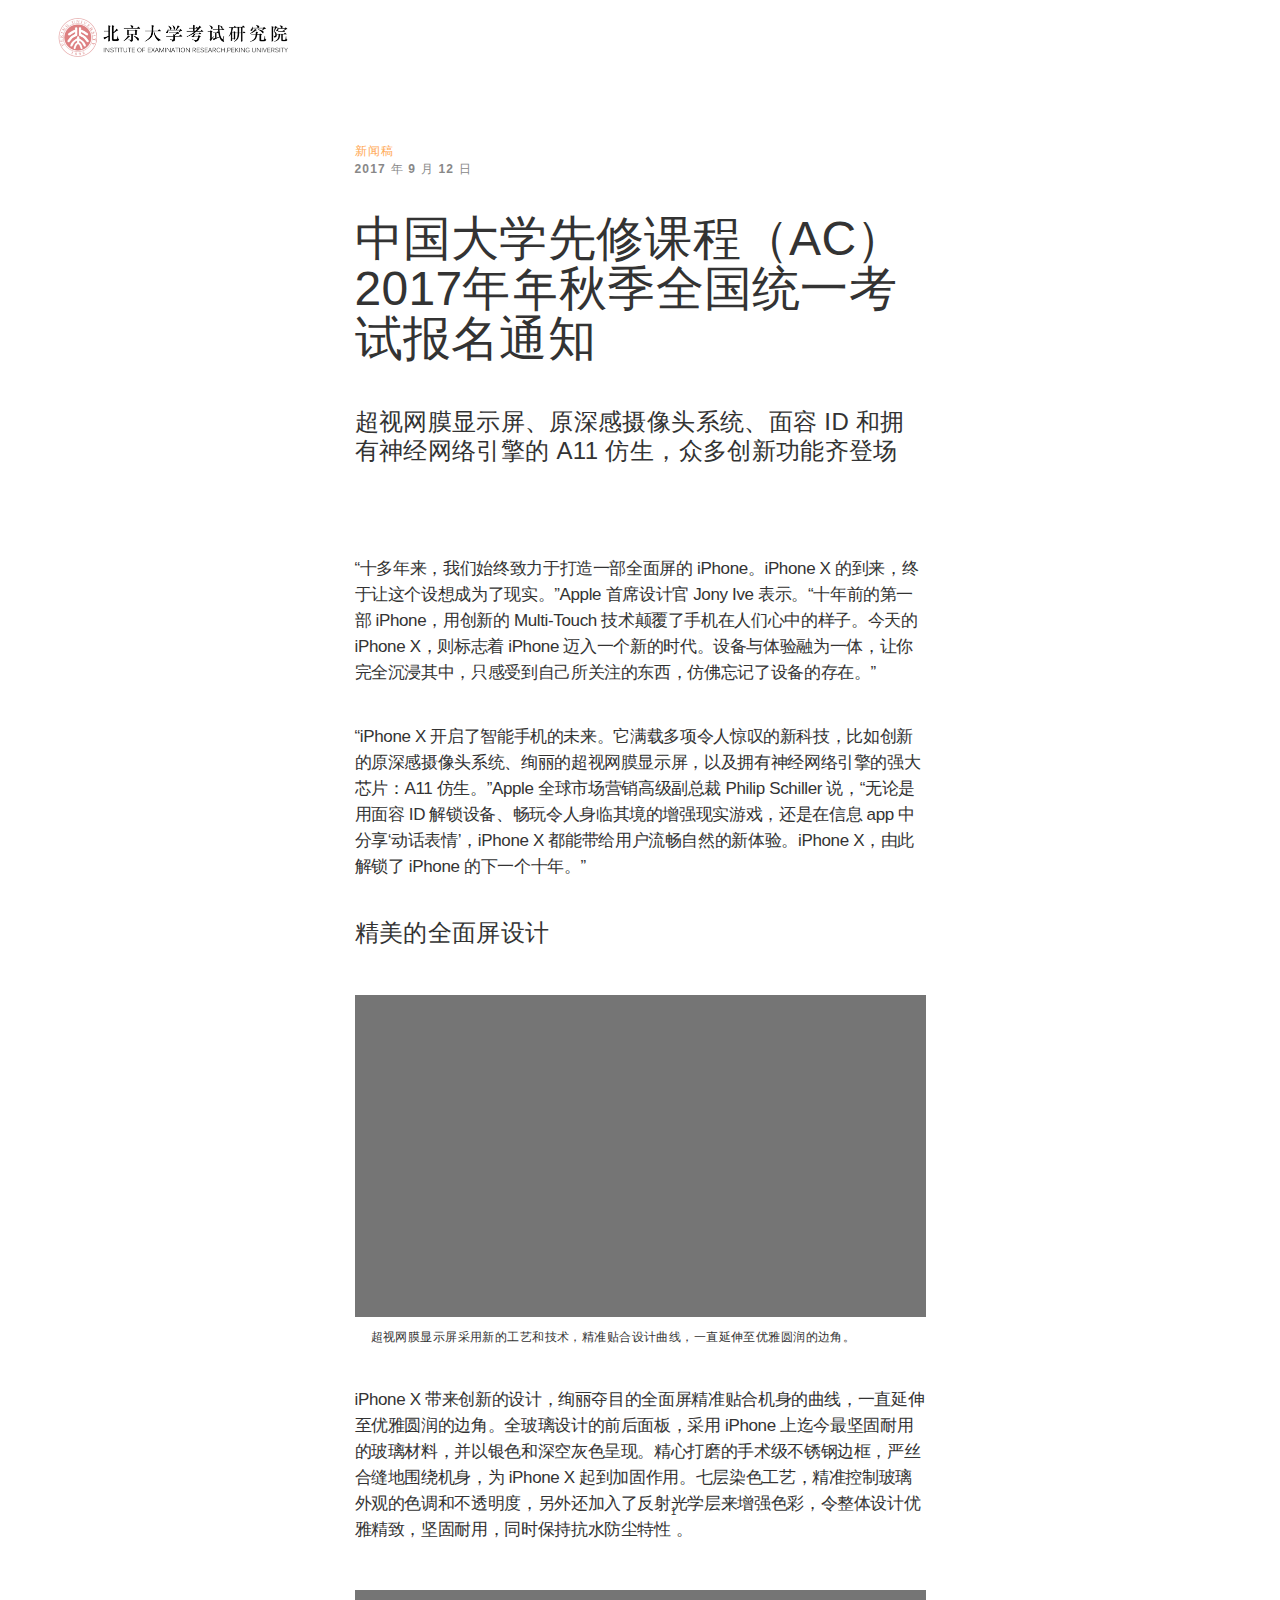
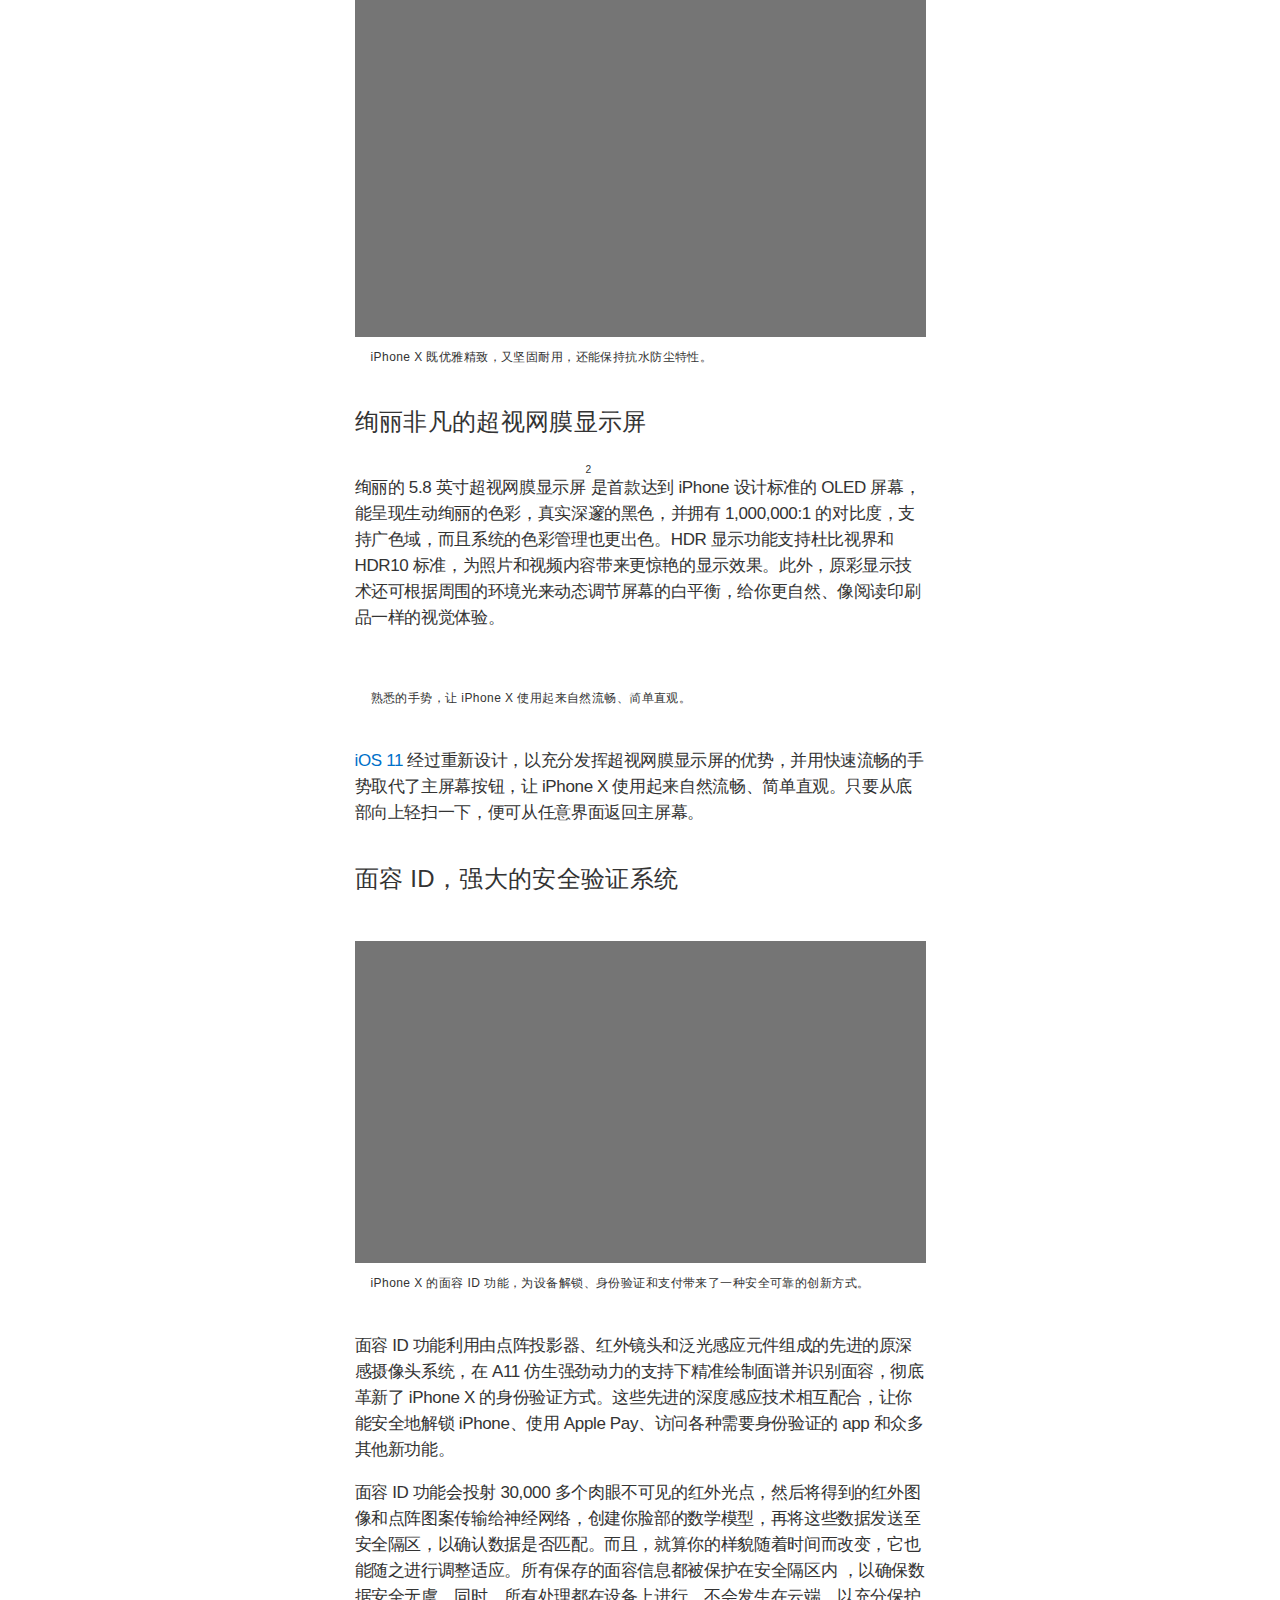
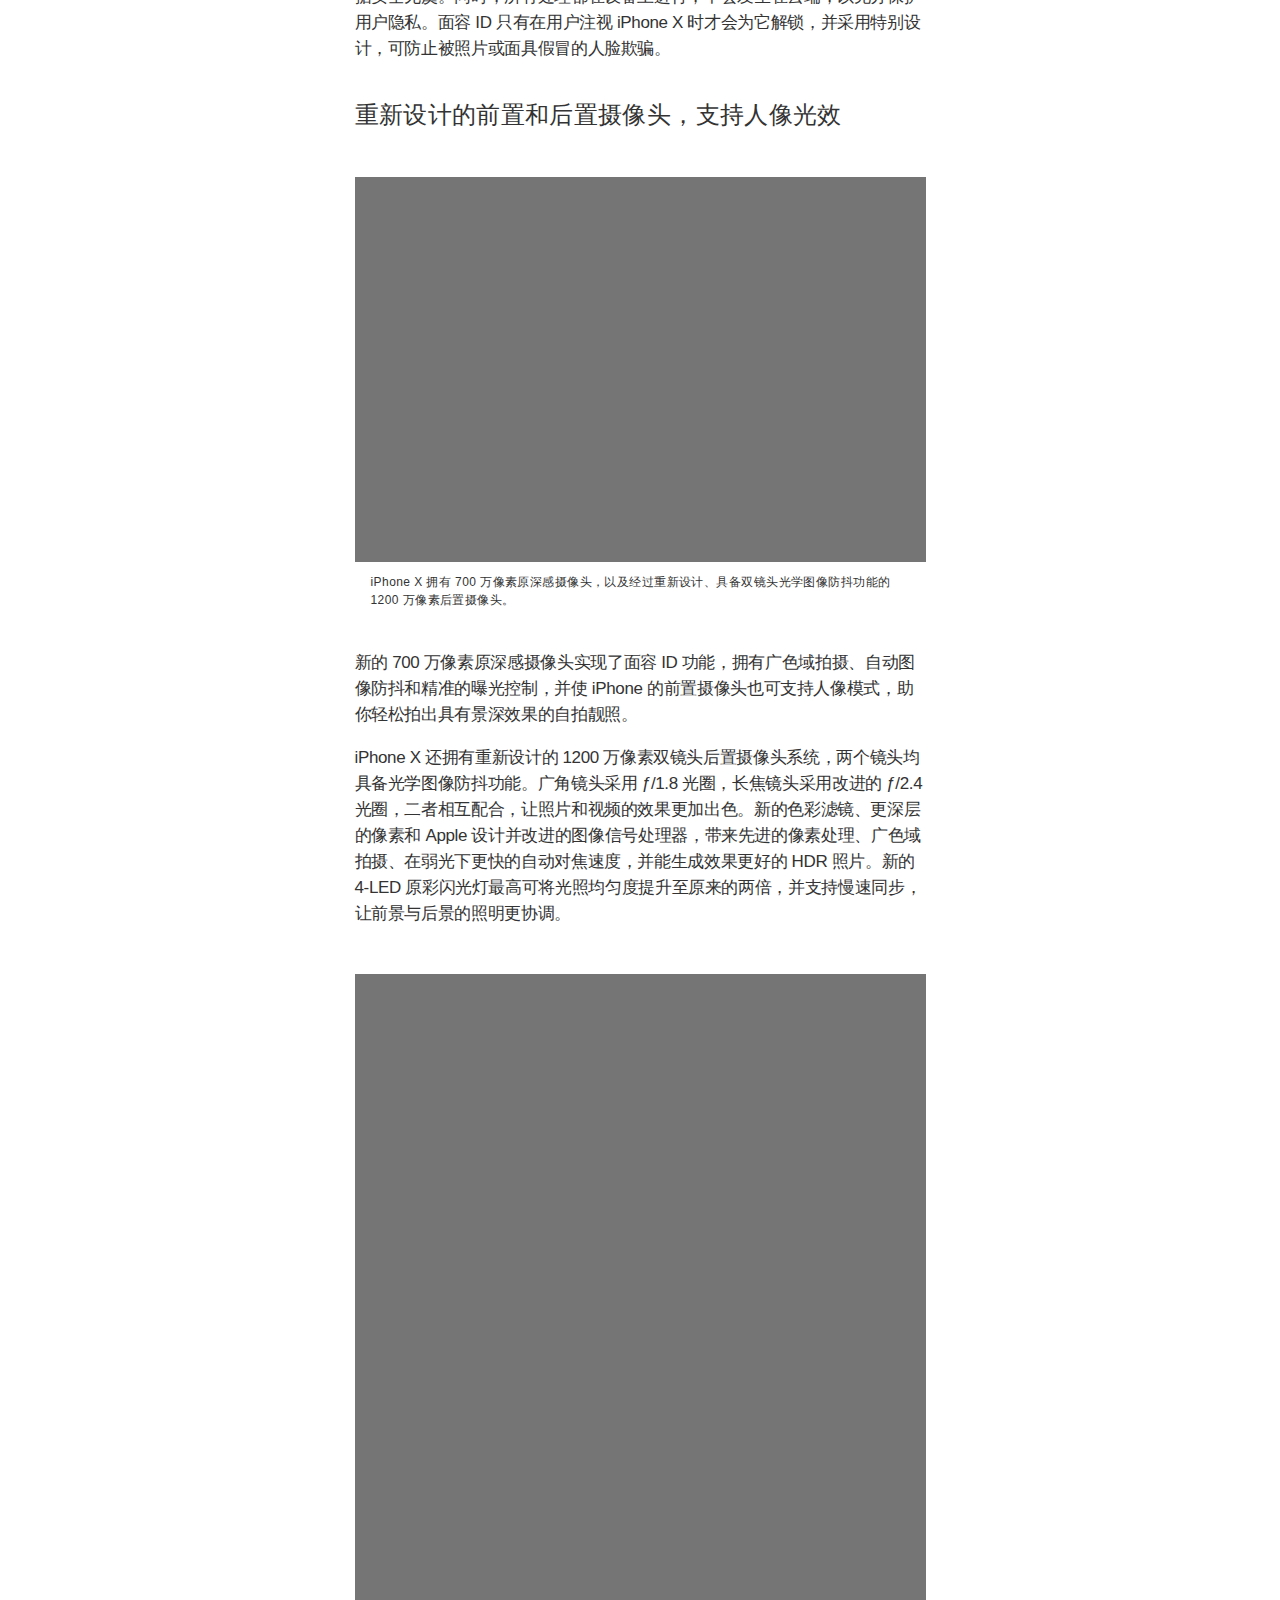
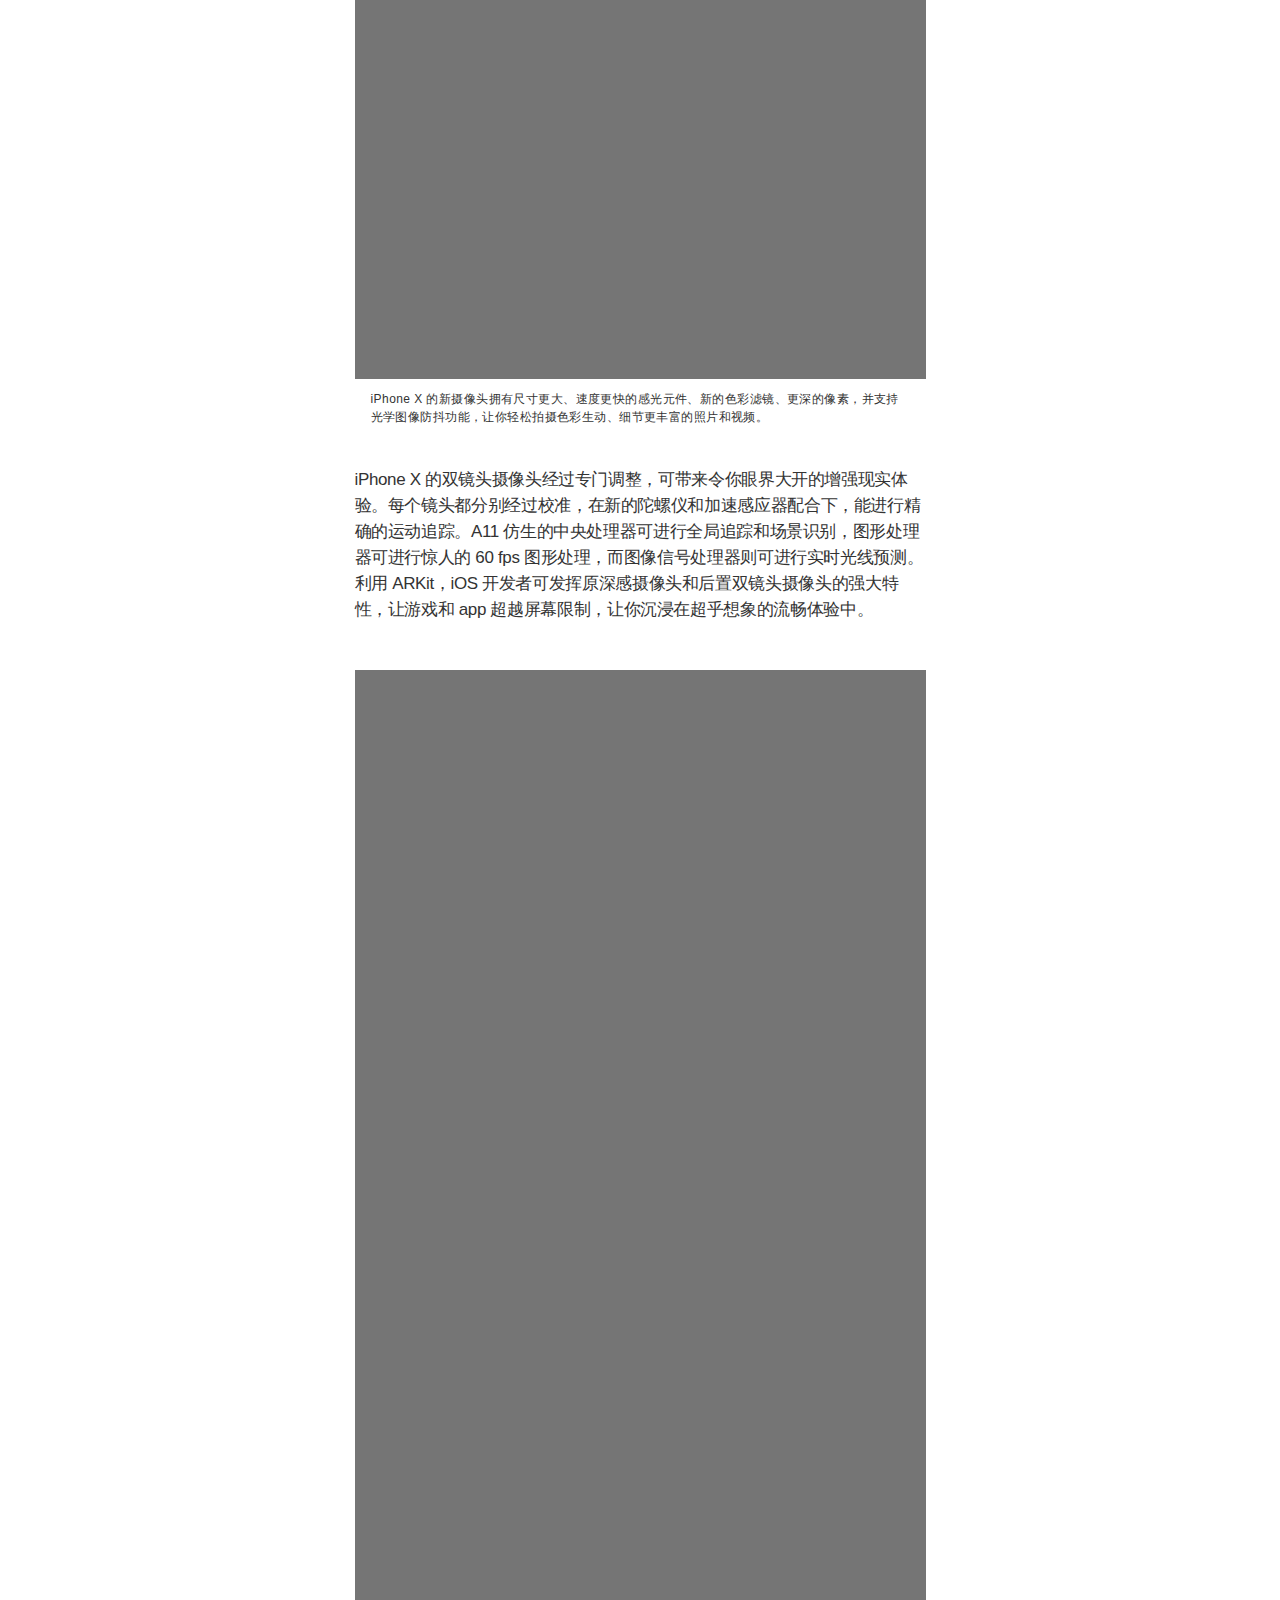
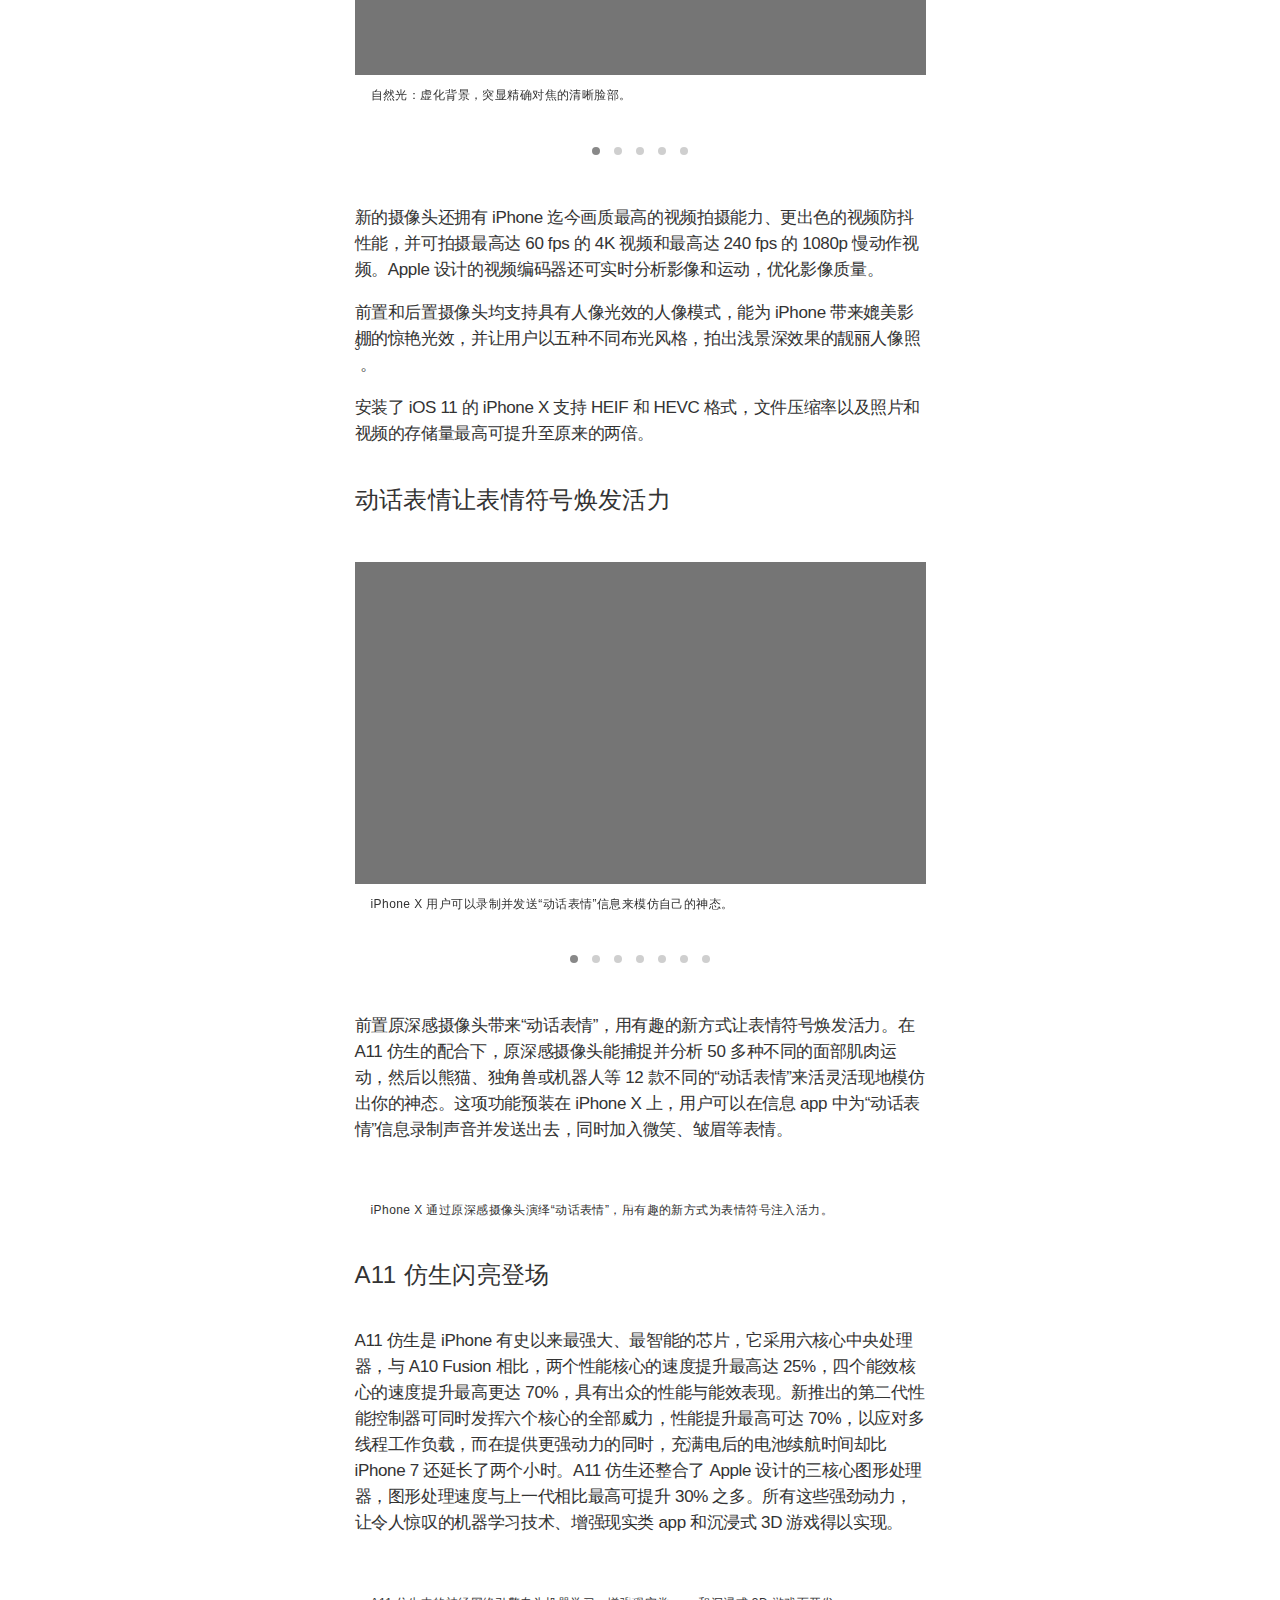
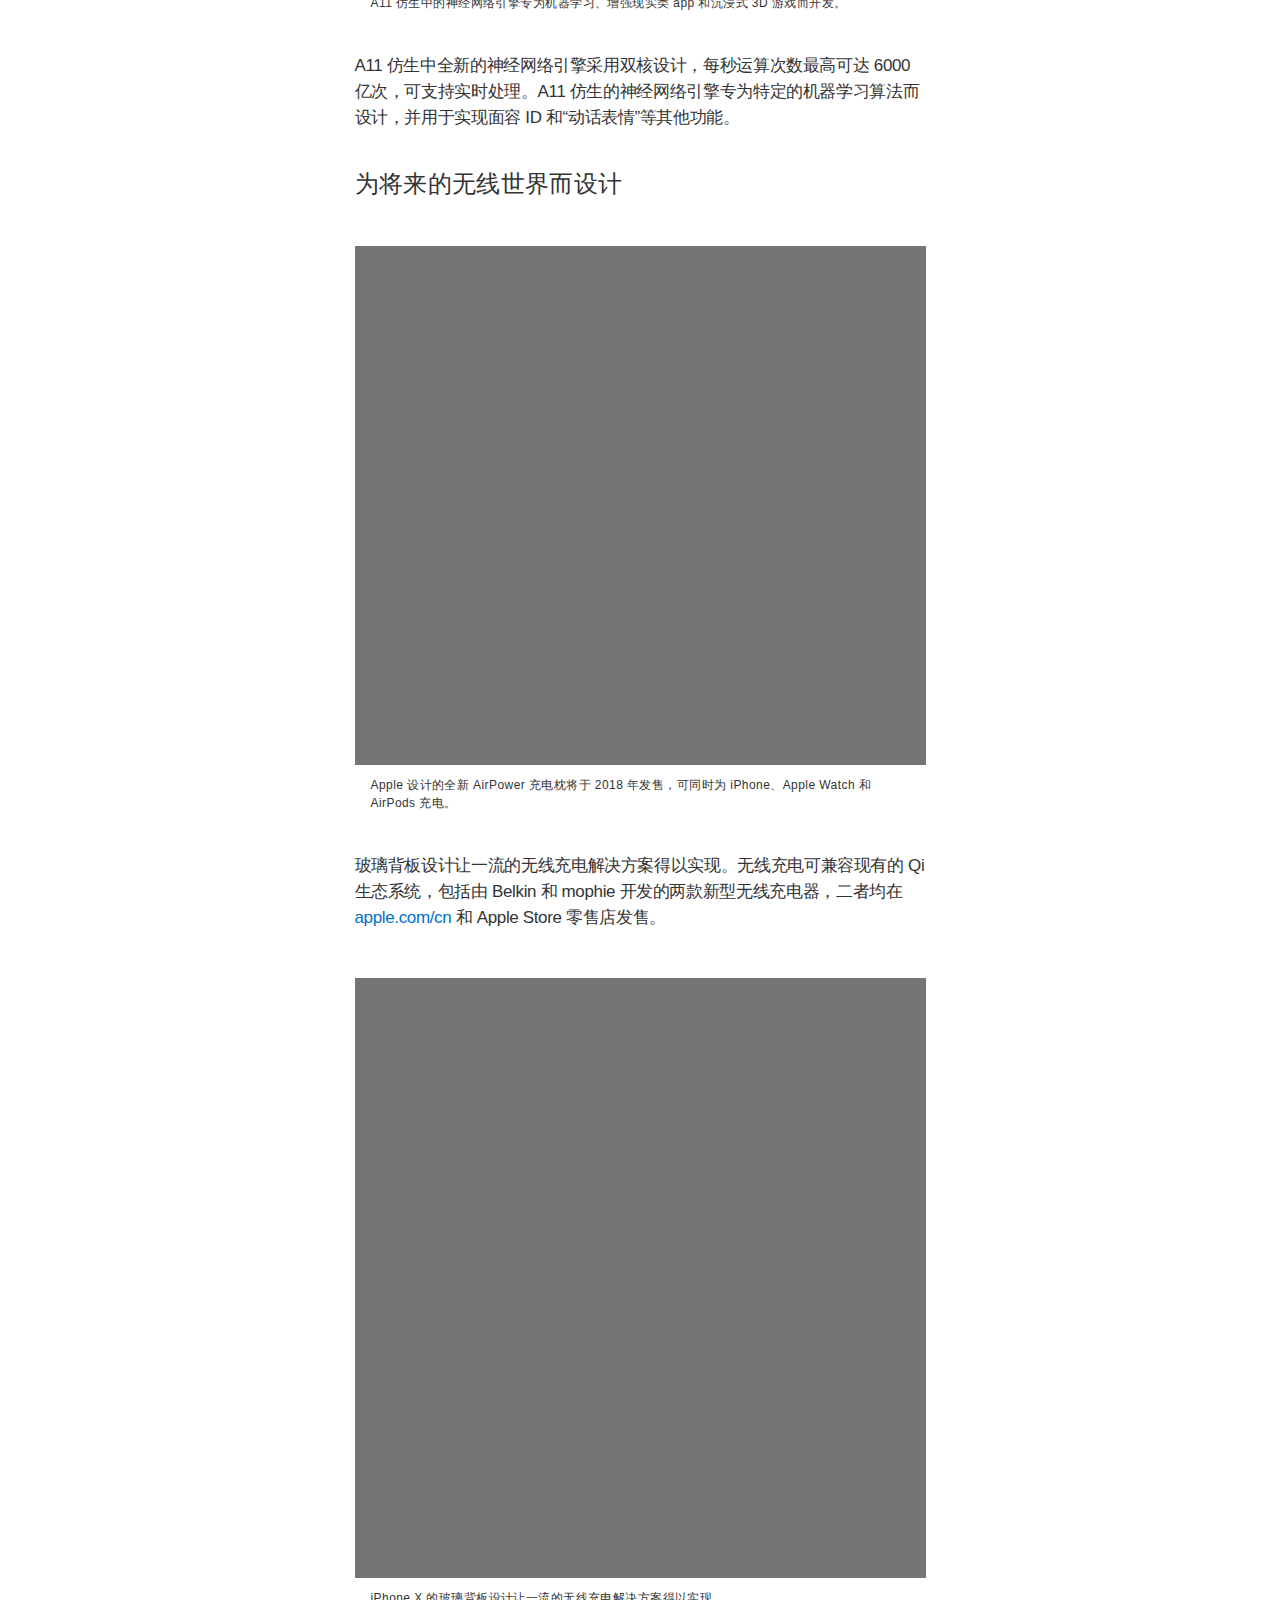
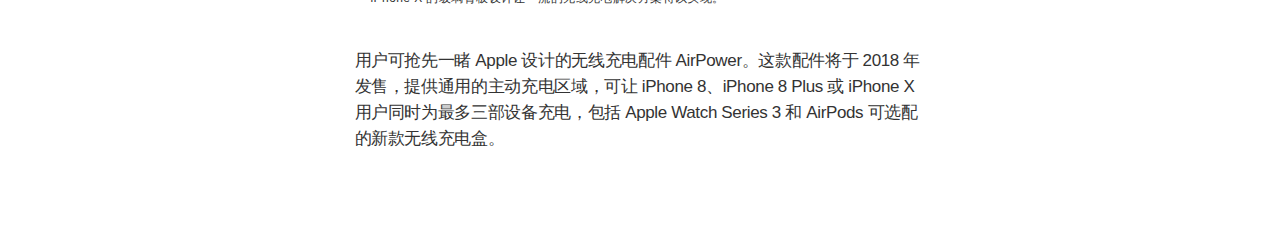
==== news/news1.html @ f32376d7 "reconstructed" ====
<!DOCTYPE html>
<html>
<head>
    <script type="text/javascript" src="../jquery.min.js"></script>
    <script type="text/javascript" src="../act-base.min.js"></script>
    <meta charset="UTF-8" />
    <meta name="viewport" content="width=device-width, initial-scale=1" />
    <title>PPC Management &amp; Google AdWords Specialists Sydney | Elevate 360</title>
    <link rel="stylesheet" href="../act.css" type="text/css" />
    <link rel="stylesheet" href="../style.css" type="text/css" media="all" />
    <link rel="stylesheet" href="../normalize.css" type="text/css" media="all" />
    <link rel="stylesheet" href="../style2.css" type="text/css" media="all" />
    <link rel="stylesheet" href="https://fonts.googleapis.com/css?family=Nunito%3A300" type="text/css" media="all" />
    <link rel="stylesheet" href="../frontend-builder-plugin-style.css" type="text/css" media="all" />
    <link rel="stylesheet" href="../dashicons.min.css" type="text/css" media="all" />
    <link rel="stylesheet" type="text/css" href="ac-globalnav.built.css">
    <link rel="stylesheet" type="text/css" href="ac-globalfooter.built.css">
    <link rel="stylesheet" type="text/css" href="ac-localnav.built.css">
    <link rel="stylesheet" type="text/css" href="localeswitcher.built.css">
    <link rel="stylesheet" href="fonts" type="text/css" media="all">
    <link rel="stylesheet" href="article.built.css">


    <script>
        function show(id){
            var traget=document.getElementById(id);
            if(traget.style.display=="none") {
                traget.style.display="";
            }
            else{
                traget.style.display="none";
            }
        }
    </script>




    <style type="text/css" id="wp-custom-css">
        .themes  .et_pb_blurb {
            box-shadow: 0px 20px 150px #d6dee4;
            padding: 1.5em;
        }
    </style>
    <style>

        .page-id-3849 .content-listing .single-item {
            width: 22% !important;
            margin: 0% 1.5% 4% 1.5% !important;
        }

        .page-id-3849 .container {
            max-width: 1400px !important;
        }
    </style>
</head>
<body class="home page-template page-template-templates page-template-home page-template-templateshome-php page page-id-8 chrome et_monarch et-pb-theme-elevate et_divi_builder fixed-nav">
<div id="page" class="site">
    <a class="skip-link screen-reader-text" href="#content">Skip to content</a>
    <div class="bg-blue header-back"></div>
    <div id="mobile-sidebar">
        <div class="inner">
            <div class="display-table">
                <div class="display-cell">
                    <div class="container">
                        <nav id="mobile-navigation" class="animated mobile-navigation" role="navigation">

                        </nav>
                        <!-- #mobile-navigation -->
                    </div>
                    <!-- .container -->
                </div>
            </div>
        </div>
        <!-- .inner -->
    </div>
    <header id="masthead" class="bg-blue site-header" role="banner">
        <div class="container full-widthhhhh">
            <div class="row" onclick="javascript:history.go(-1)">
                <div class="four columns first site-logo">
                    <a  rel="home" class="logo"> <img class="logo" src="../logo.png" alt="Elevate" /> </a>
                    <!-- .logo -->
                </div>
                <!-- .columns -->

                <!-- .columns -->



            </div>
            <!-- .row -->
        </div>
        <!-- .container -->
    </header>
    <!-- #masthead -->



    <br><br><br>


    <main id="main" class="main" role="main">
        <section class="section active animated" data-analytics-activitymap-region-id="article">
            <div class="section-content">



                <div class="category component">
                    <div class="component-content">
                        <div class="category-eyebrow">
                            <span class="category-eyebrow__category category_release">新闻稿</span>
                            <span class="category-eyebrow__date">2017 年 9 月 12 日</span>
                        </div>
                    </div>
                </div>










                <div class="pagetitle component">
                    <div class="component-content">
                        <h1 class="hero-headline">


                            中国大学先修课程（AC）2017年年秋季全国统一考试报名通知




                        </h1>
                    </div>
                </div>







                <div class="summary text component">
                    <div class="component-content">
                        <p class="summary-copy">



                            超视网膜显示屏、原深感摄像头系统、面容 ID 和拥有神经网络引擎的 A11 仿生，众多创新功能齐登场



                        </p>

                    </div>
                </div>








                <div class="pagebody text component">
                    <div class="component-content">
                        <div class="pagebody-copy">

                        </div>
                    </div>
                </div>















                <div class="pagebody text component">
                    <div class="component-content">
                        <div class="pagebody-copy">“十多年来，我们始终致力于打造一部全面屏的 iPhone。iPhone X 的到来，终于让这个设想成为了现实。”Apple 首席设计官 Jony Ive 表示。“十年前的第一部 iPhone，用创新的 Multi-Touch 技术颠覆了手机在人们心中的样子。今天的 iPhone X，则标志着 iPhone 迈入一个新的时代。设备与体验融为一体，让你完全沉浸其中，只感受到自己所关注的东西，仿佛忘记了设备的存在。”
                        </div>
                    </div>
                </div>















              <div class="pagebody text component">
                    <div class="component-content">
                        <div class="pagebody-copy">“iPhone X 开启了智能手机的未来。它满载多项令人惊叹的新科技，比如创新的原深感摄像头系统、绚丽的超视网膜显示屏，以及拥有神经网络引擎的强大芯片：A11 仿生。”Apple 全球市场营销高级副总裁 Philip Schiller 说，“无论是用面容 ID 解锁设备、畅玩令人身临其境的增强现实游戏，还是在信息 app 中分享‘动话表情’，iPhone X 都能带给用户流畅自然的新体验。iPhone X，由此解锁了 iPhone 的下一个十年。”
                        </div>
                    </div>
                </div>
















                <div class="pagebody text component">
                    <div class="component-content">
                        <h3 class="pagebody-header">精美的全面屏设计
                        </h3>
                    </div>
                </div>















                <figure class="image component image-inline ">
                    <div class="component-content">



                        <div class="image-sharesheet" data-component-list="ImageShareSheet" data-analytics-activitymap-region-id="iphonex_front_crop_corner_inline">


                            <style type="text/css">
                                .image-1504896191081 {
                                    background-image:url(https://www.apple.com/newsroom/images/product/iphone/standard/iphonex_front_crop_corner_inline.jpg.large.jpg);
                                    width: 571px;
                                    height: 322px;
                                    background-size: 571px 322px;
                                }

                                @media only screen and (-webkit-min-device-pixel-ratio: 1.5), only screen and (min-resolution: 1.5dppx), (-webkit-min-device-pixel-ratio: 1.5), (min-resolution: 144dpi) {
                                    .image-1504896191081 {
                                        background-image:url(https://www.apple.com/newsroom/images/product/iphone/standard/iphonex_front_crop_corner_inline.jpg.large_2x.jpg);
                                    }
                                }
                                @media only screen and (max-width: 1068px) {
                                    .image-1504896191081 {
                                        background-image:url(https://www.apple.com/newsroom/images/product/iphone/standard/iphonex_front_crop_corner_inline.jpg.medium.jpg);
                                        width: 571px;
                                        height: 322px;
                                        background-size: 571px 322px;
                                    }
                                }

                                @media only screen and (max-width: 1068px) and (-webkit-min-device-pixel-ratio: 1.5), only screen and (max-width: 1068px) and (min-resolution: 144dpi), only screen and (max-width: 1068px) and (-webkit-min-device-pixel-ratio: 144), only screen and (max-width: 1068px) and (min-resolution: 144dppx) {
                                    .image-1504896191081 {
                                        background-image:url(https://www.apple.com/newsroom/images/product/iphone/standard/iphonex_front_crop_corner_inline.jpg.medium_2x.jpg);
                                    }
                                }    @media only screen and (max-width: 735px) {
                                    .image-1504896191081 {

                                        background-image:url(https://www.apple.com/newsroom/images/product/iphone/standard/iphonex_front_crop_corner_inline.jpg.small.jpg);
                                        width: 320px;
                                        height: 181px;
                                        background-size: 320px 181px;
                                    }
                                }

                                @media only screen and (max-width: 735px) and (-webkit-min-device-pixel-ratio: 1.5), only screen and (max-width: 735px) and (min-resolution: 144dpi), only screen and (max-width: 735px) and (-webkit-min-device-pixel-ratio: 144), only screen and (max-width: 735px) and (min-resolution: 144dppx) {
                                    .image-1504896191081 {
                                        background-image:url(https://www.apple.com/newsroom/images/product/iphone/standard/iphonex_front_crop_corner_inline.jpg.small_2x.jpg);
                                    }
                                }
                            </style>
                            <div class="image-1504896191081 image-asset"></div>



                            <div class="sharesheet " data-clipboard-text="已复制到剪贴板">
                                <div class="sharesheet-content">
                                    <div class="sharesheet-options-open"><button type="button" class="icon-share icon" aria-label="打开分享选项" tabindex="0"></button>
                                    </div>
                                    <ul class="sharesheet-options" data-analytics-content="iphonex_front_crop_corner_inline">





                                        <li class="social-option">
                                            <button class="icon icon-link social-icon" data-href="https://www.apple.com/cn/newsroom/2017/09/the-future-is-here-iphone-x/?imgid=1504896191081" data-analytics-title="Share via link" aria-label="分享链接" tabindex="-1" aria-hidden="true">
                                            </button>
                                        </li>

                                        <li class="social-option touch-hidden">

                                            <a class="icon icon-downloadcircle social-icon" href="https://www.apple.com/newsroom/images/product/iphone/standard/iphonex_front_crop_corner.zip" data-analytics-title="Download this asset" aria-label="下载资料" tabindex="-1" aria-hidden="true">
                                            </a>

                                        </li>

                                    </ul>

                                    <div class="sharesheet-options-close">
                                        <button class="icon icon-close" title="close sharesheet" aria-label="close share"></button>

                                    </div>
                                    <div class="sharesheet-link-container" aria-hidden="true">
                                        <div class="sharesheet-link-content">
                                            <input class="link-text" value="https://www.apple.com/cn/newsroom/2017/09/the-future-is-here-iphone-x/?imgid=1504896191081" tabindex="-1" readonly="" aria-hidden="true" disabled="disabled">
                                            <button class="icon icon-close sharesheet-link-close" title="close" aria-label="close link" tabindex="-1" aria-hidden="true" role="button"></button>

                                        </div>
                                    </div></div>


                            </div>

                        </div>
                        <figcaption class="image-text">

                            超视网膜显示屏采用新的工艺和技术，精准贴合设计曲线，一直延伸至优雅圆润的边角。




                        </figcaption>
                    </div>
                </figure>
















                <div class="pagebody text component">
                    <div class="component-content">
                        <div class="pagebody-copy">iPhone X 带来创新的设计，绚丽夺目的全面屏精准贴合机身的曲线，一直延伸至优雅圆润的边角。全玻璃设计的前后面板，采用 iPhone 上迄今最坚固耐用的玻璃材料，并以银色和深空灰色呈现。精心打磨的手术级不锈钢边框，严丝合缝地围绕机身，为 iPhone X 起到加固作用。七层染色工艺，精准控制玻璃外观的色调和不透明度，另外还加入了反射光学层来增强色彩，令整体设计优雅精致，坚固耐用，同时保持抗水防尘特性<sup>1</sup>。
                        </div>
                    </div>
                </div>















                <figure class="image component image-inline ">
                    <div class="component-content">



                        <div class="image-sharesheet" data-component-list="ImageShareSheet" data-analytics-activitymap-region-id="iphonex_front_crop_top_corner-splash_inline">


                            <style type="text/css">
                                .image-1504896260113 {
                                    background-image:url(https://www.apple.com/newsroom/images/product/iphone/standard/iphonex_front_crop_top_corner-splash_inline.jpg.large.jpg);
                                    width: 571px;
                                    height: 347px;
                                    background-size: 571px 347px;
                                }

                                @media only screen and (-webkit-min-device-pixel-ratio: 1.5), only screen and (min-resolution: 1.5dppx), (-webkit-min-device-pixel-ratio: 1.5), (min-resolution: 144dpi) {
                                    .image-1504896260113 {
                                        background-image:url(https://www.apple.com/newsroom/images/product/iphone/standard/iphonex_front_crop_top_corner-splash_inline.jpg.large_2x.jpg);
                                    }
                                }
                                @media only screen and (max-width: 1068px) {
                                    .image-1504896260113 {
                                        background-image:url(https://www.apple.com/newsroom/images/product/iphone/standard/iphonex_front_crop_top_corner-splash_inline.jpg.medium.jpg);
                                        width: 571px;
                                        height: 347px;
                                        background-size: 571px 347px;
                                    }
                                }

                                @media only screen and (max-width: 1068px) and (-webkit-min-device-pixel-ratio: 1.5), only screen and (max-width: 1068px) and (min-resolution: 144dpi), only screen and (max-width: 1068px) and (-webkit-min-device-pixel-ratio: 144), only screen and (max-width: 1068px) and (min-resolution: 144dppx) {
                                    .image-1504896260113 {
                                        background-image:url(https://www.apple.com/newsroom/images/product/iphone/standard/iphonex_front_crop_top_corner-splash_inline.jpg.medium_2x.jpg);
                                    }
                                }    @media only screen and (max-width: 735px) {
                                    .image-1504896260113 {

                                        background-image:url(https://www.apple.com/newsroom/images/product/iphone/standard/iphonex_front_crop_top_corner-splash_inline.jpg.small.jpg);
                                        width: 320px;
                                        height: 195px;
                                        background-size: 320px 195px;
                                    }
                                }

                                @media only screen and (max-width: 735px) and (-webkit-min-device-pixel-ratio: 1.5), only screen and (max-width: 735px) and (min-resolution: 144dpi), only screen and (max-width: 735px) and (-webkit-min-device-pixel-ratio: 144), only screen and (max-width: 735px) and (min-resolution: 144dppx) {
                                    .image-1504896260113 {
                                        background-image:url(https://www.apple.com/newsroom/images/product/iphone/standard/iphonex_front_crop_top_corner-splash_inline.jpg.small_2x.jpg);
                                    }
                                }
                            </style>
                            <div class="image-1504896260113 image-asset"></div>



                            <div class="sharesheet " data-clipboard-text="已复制到剪贴板">
                                <div class="sharesheet-content">
                                    <div class="sharesheet-options-open"><button type="button" class="icon-share icon" aria-label="打开分享选项" tabindex="0"></button>
                                    </div>
                                    <ul class="sharesheet-options" data-analytics-content="iphonex_front_crop_top_corner-splash_inline">





                                        <li class="social-option">
                                            <button class="icon icon-link social-icon" data-href="https://www.apple.com/cn/newsroom/2017/09/the-future-is-here-iphone-x/?imgid=1504896260113" data-analytics-title="Share via link" aria-label="分享链接" tabindex="-1" aria-hidden="true">
                                            </button>
                                        </li>

                                        <li class="social-option touch-hidden">

                                            <a class="icon icon-downloadcircle social-icon" href="https://www.apple.com/newsroom/images/product/iphone/standard/iphonex_front_crop_top_corner-splash.zip" data-analytics-title="Download this asset" aria-label="下载资料" tabindex="-1" aria-hidden="true">
                                            </a>

                                        </li>

                                    </ul>

                                    <div class="sharesheet-options-close">
                                        <button class="icon icon-close" title="close sharesheet" aria-label="close share"></button>

                                    </div>
                                    <div class="sharesheet-link-container" aria-hidden="true">
                                        <div class="sharesheet-link-content">
                                            <input class="link-text" value="https://www.apple.com/cn/newsroom/2017/09/the-future-is-here-iphone-x/?imgid=1504896260113" tabindex="-1" readonly="" aria-hidden="true" disabled="disabled">
                                            <button class="icon icon-close sharesheet-link-close" title="close" aria-label="close link" tabindex="-1" aria-hidden="true" role="button"></button>

                                        </div>
                                    </div></div>


                            </div>

                        </div>
                        <figcaption class="image-text">

                            iPhone X 既优雅精致，又坚固耐用，还能保持抗水防尘特性。




                        </figcaption>
                    </div>
                </figure>
















                <div class="pagebody text component">
                    <div class="component-content">
                        <h3 class="pagebody-header">绚丽非凡的超视网膜显示屏
                        </h3>
                    </div>
                </div>
















                <div class="pagebody text component">
                    <div class="component-content">
                        <div class="pagebody-copy">绚丽的 5.8 英寸超视网膜显示屏<sup>2</sup>是首款达到 iPhone 设计标准的 OLED 屏幕，能呈现生动绚丽的色彩，真实深邃的黑色，并拥有 1,000,000:1 的对比度，支持广色域，而且系统的色彩管理也更出色。HDR 显示功能支持杜比视界和 HDR10 标准，为照片和视频内容带来更惊艳的显示效果。此外，原彩显示技术还可根据周围的环境光来动态调节屏幕的白平衡，给你更自然、像阅读印刷品一样的视觉体验。
                        </div>
                    </div>
                </div>












                <div class="video component">
                    <div class="component-content">

                        <div class="video-container">
                            <div class="ac-video-player medium" data-analytics-id="iPhone_X_gestures_CN_571x321.jpg.large"><video class="ac-video-media-controller" crossorigin="anonymous" preload="auto" x-webkit-airplay="" aria-hidden="true" src="https://www.apple.com/newsroom/cn/videos/iphone-x-gestures/iPhone_X-cc-us-_gestures_CN_1280x720h.mp4" data-original-aria-hidden="true"><source src="https://www.apple.com/newsroom/cn/videos/iphone-x-gestures/iPhone_X-cc-us-_gestures_CN_1280x720h.mp4"><track src="https://www.apple.com/newsroom/cn/videos/iphone-x-gestures/iPhone_X-cc-us-_gestures_CN_cc.vtt" kind="captions" srclang="en" label="English"></video><div class="ac-video-poster"><img src="./遇见未来：iPhone X - Apple (中国)_files/iPhone_X_gestures_CN_571x321.jpg.large.jpg" alt=""></div><div style="" class="ac-video-controls start-state"><div class="controls-container">

                                <div class="controls-social-tray"><div><div class="sharing-state">
                                    <div class="container">
                                        <div class="sharing-container">
                                            <div class="sharing-button-container">
                                                <button class="facebook-share icon icon-share_fb hide-button" aria-label="分享至 Facebook" data-analytics-click="" data-analytics-share="{&quot;title&quot;:&quot;1505176769585&quot;,&quot;events&quot;:&quot;event85&quot;,&quot;prop2&quot;:&quot;Newsroom - 09-13: 遇见未来：iPhone X - 1505176769585 - facebook&quot;,&quot;prop18&quot;:&quot;mp4 via html5&quot;,&quot;eVar49&quot;:&quot;https://www.apple.com/cn/newsroom/&quot;,&quot;eVar54&quot;:&quot;https://www.apple.com/cn/newsroom/2017/09/the-future-is-here-iphone-x/&quot;,&quot;eVar55&quot;:&quot;Newsroom - 09-13: 遇见未来：iPhone X - 1505176769585&quot;,&quot;eVar70&quot;:&quot;drawer&quot;}"></button>
                                                <button class="twitter-share icon icon-share_twitter hide-button" aria-label="分享至 Twitter" data-analytics-click="" data-analytics-share="{&quot;title&quot;:&quot;1505176769585&quot;,&quot;events&quot;:&quot;event84&quot;,&quot;prop2&quot;:&quot;Newsroom - 09-13: 遇见未来：iPhone X - 1505176769585 - twitter&quot;,&quot;prop18&quot;:&quot;mp4 via html5&quot;,&quot;eVar49&quot;:&quot;https://www.apple.com/cn/newsroom/&quot;,&quot;eVar54&quot;:&quot;https://www.apple.com/cn/newsroom/2017/09/the-future-is-here-iphone-x/&quot;,&quot;eVar55&quot;:&quot;Newsroom - 09-13: 遇见未来：iPhone X - 1505176769585&quot;,&quot;eVar70&quot;:&quot;drawer&quot;}"></button>
                                                <button class="copy-link icon icon-share_link" aria-label="复制链接" data-analytics-click="" data-analytics-share="{&quot;title&quot;:&quot;1505176769585&quot;,&quot;events&quot;:&quot;event89&quot;,&quot;prop2&quot;:&quot;Newsroom - 09-13: 遇见未来：iPhone X - 1505176769585 - copy-link&quot;,&quot;prop18&quot;:&quot;mp4 via html5&quot;,&quot;eVar49&quot;:&quot;https://www.apple.com/cn/newsroom/&quot;,&quot;eVar54&quot;:&quot;https://www.apple.com/cn/newsroom/2017/09/the-future-is-here-iphone-x/&quot;,&quot;eVar55&quot;:&quot;Newsroom - 09-13: 遇见未来：iPhone X - 1505176769585&quot;,&quot;eVar70&quot;:&quot;drawer&quot;}"></button>
                                                <button class="copy-embed-code icon icon-share_embed" aria-label="分享至 Twitter" data-analytics-click="" data-analytics-share="{&quot;title&quot;:&quot;1505176769585&quot;,&quot;events&quot;:&quot;event101&quot;,&quot;prop2&quot;:&quot;Newsroom - 09-13: 遇见未来：iPhone X - 1505176769585 - copy-embed-code&quot;,&quot;prop18&quot;:&quot;mp4 via html5&quot;,&quot;eVar49&quot;:&quot;https://www.apple.com/cn/newsroom/&quot;,&quot;eVar54&quot;:&quot;https://www.apple.com/cn/newsroom/2017/09/the-future-is-here-iphone-x/&quot;,&quot;eVar55&quot;:&quot;Newsroom - 09-13: 遇见未来：iPhone X - 1505176769585&quot;,&quot;eVar70&quot;:&quot;drawer&quot;}"></button>
                                            </div>
                                        </div>
                                        <div class="textarea-container">
            <span>
                <input class="copy-area form-textbox form-textbox-text disabled" type="text" id="copy-link" aria-label="复制链接">
                <button class="textinput-close-button icon icon-share_close aria-label=" 取消复制"=""></button>
            </span>
                                        </div>
                                    </div>
                                </div>
                                </div></div>

                                <div class="center-button-container controls-play-pause-button-container" aria-pressed="false">
                                    <div class="button-wrapper">
                                        <button type="button" class="icon centered-button controls-play-pause-button controls-button no-autoplay" value="播放/暂停" aria-label="播放/暂停" role="button" tabindex="0"></button>
                                    </div>
                                </div>

                                <div class="main-controls-container control-bar-skin-default">
                                    <div class="main-controls">
                                        <div class="button-wrapper">
                                            <div class="main-controls-item controls-volume">
                                                <button type="button" class="icon controls-toggle-mute-volume-button controls-button" value="切换静音" aria-label="切换静音" role="button" tabindex="0" aria-pressed="false"></button>
                                                <div class="controls-volume-level-indicator ac-slider-container ac-slider-inactive" tabindex="0" aria-valuemin="0" aria-valuemax="100" min="0" max="100" aria-label="调节音量" role="slider" aria-orientation="vertical" step="10" aria-valuenow="100"><div class="ac-slider-runnable-track">
                                                    <div class="ac-slider-background"></div>
                                                    <div class="ac-slider-thumb-wrapper">
                                                        <div class="ac-slider-thumb" style="bottom: 83.3333%;">
                                                            <div class="ac-slider-thumb-background-wrapper">
                                                                <div class="ac-slider-thumb-background"></div>
                                                            </div>
                                                        </div>
                                                    </div>
                                                    <div class="ac-slider-inner-track">
                                                        <div class="ac-slider-scrubbed" style="bottom: 83.3333%;"></div>
                                                    </div>
                                                </div></div>
                                            </div>
                                        </div>

                                        <div class="button-wrapper">
                                            <button type="button" class="icon main-controls-item controls-text-tracks-toggle-button controls-button" value="辅助隐藏字幕" aria-label="辅助隐藏字幕" role="button" tabindex="0" aria-pressed="false"></button>
                                        </div>

                                        <div class="main-controls-item controls-progress">
                                            <div class="controls-progress-time controls-progress-time-1">
                                                <div class="controls-elapsed-time-indicator" role="text" tabindex="-1">
                                                    <span class="label">已播放</span>
                                                    <span class="controls-elapsed-time">00:00</span>
                                                </div>
                                            </div>
                                            <div class="controls-progress-bar">
                                                <div class="controls-buffered-indicator"></div>
                                                <div class="controls-progress-indicator ac-slider-container" aria-label="progress-indicator" role="slider" precision="float" min="0" max="{max}" step="1" value="0" tabindex="0" aria-valuemax="21.866667" aria-valuemin="0" aria-valuenow="0" aria-valuetext="0 分和 0 秒"><div class="ac-slider-runnable-track">
                                                    <div class="ac-slider-thumb" style="left: 0%;">
                                                        <div class="ac-slider-thumb-background-wrapper">
                                                            <div class="ac-slider-thumb-background"></div>
                                                        </div>
                                                    </div>
                                                    <div class="ac-slider-inner-track">
                                                        <div class="ac-slider-scrubbed" style="left: 0%;"></div>
                                                    </div>
                                                </div></div>
                                            </div>
                                            <div class="controls-progress-time controls-progress-time-2">
                                                <div class="controls-remaining-time-indicator" role="text" tabindex="-1">
                                                    <span class="label">剩余</span>
                                                    <span class="controls-remaining-time">-00:22</span>
                                                </div>
                                            </div>
                                        </div>

                                        <div class="main-controls-item live-stream">
                                            <span class="live-stream-text">实时流传输</span>
                                        </div>

                                        <div class="button-wrapper">
                                            <button type="button" class="icon main-controls-item controls-airplay-button controls-button airplay-unsupported" value="AirPlay" aria-label="AirPlay" role="button" tabindex="0" aria-pressed="false"></button>
                                        </div>

                                        <div class="button-wrapper">
                                            <button type="button" class="icon main-controls-item controls-picture-in-picture-button controls-button picture-in-picture-unsupported" value="画中画模式" aria-label="画中画模式" role="button" tabindex="0" aria-pressed="false"></button>
                                        </div>

                                        <div class="button-wrapper">
                                            <button type="button" class="icon main-controls-item controls-full-screen-button controls-button" value="全屏模式" aria-label="全屏模式" role="button" tabindex="0" aria-pressed="false"></button>
                                        </div>
                                    </div>
                                </div>
                            </div>
                            </div><div class="ac-video-blockade"></div></div>
                            <div class="video-description">
                                <figcaption class="image-text">熟悉的手势，让 iPhone X 使用起来自然流畅、简单直观。</figcaption>

                                <button type="button" class="icon-share icon" aria-label="Open share for video: iPhone X Gestures"></button>


                            </div>
                        </div>
                    </div>
                </div>














                <div class="pagebody text component">
                    <div class="component-content">
                        <div class="pagebody-copy"><a href="https://www.apple.com/cn/ios/ios-11" target="_blank">iOS 11</a> 经过重新设计，以充分发挥超视网膜显示屏的优势，并用快速流畅的手势取代了主屏幕按钮，让 iPhone X 使用起来自然流畅、简单直观。只要从底部向上轻扫一下，便可从任意界面返回主屏幕。
                        </div>
                    </div>
                </div>
















                <div class="pagebody text component">
                    <div class="component-content">
                        <h3 class="pagebody-header">面容 ID，强大的安全验证系统
                        </h3>
                    </div>
                </div>















                <figure class="image component image-inline ">
                    <div class="component-content">



                        <div class="image-sharesheet" data-component-list="ImageShareSheet" data-analytics-activitymap-region-id="iphonex_face_recognition_beach_inline">


                            <style type="text/css">
                                .image-1504896710054 {
                                    background-image:url(https://www.apple.com/newsroom/images/product/iphone/standard/iphonex_face_recognition_beach_inline.jpg.large.jpg);
                                    width: 571px;
                                    height: 322px;
                                    background-size: 571px 322px;
                                }

                                @media only screen and (-webkit-min-device-pixel-ratio: 1.5), only screen and (min-resolution: 1.5dppx), (-webkit-min-device-pixel-ratio: 1.5), (min-resolution: 144dpi) {
                                    .image-1504896710054 {
                                        background-image:url(https://www.apple.com/newsroom/images/product/iphone/standard/iphonex_face_recognition_beach_inline.jpg.large_2x.jpg);
                                    }
                                }
                                @media only screen and (max-width: 1068px) {
                                    .image-1504896710054 {
                                        background-image:url(https://www.apple.com/newsroom/images/product/iphone/standard/iphonex_face_recognition_beach_inline.jpg.medium.jpg);
                                        width: 571px;
                                        height: 322px;
                                        background-size: 571px 322px;
                                    }
                                }

                                @media only screen and (max-width: 1068px) and (-webkit-min-device-pixel-ratio: 1.5), only screen and (max-width: 1068px) and (min-resolution: 144dpi), only screen and (max-width: 1068px) and (-webkit-min-device-pixel-ratio: 144), only screen and (max-width: 1068px) and (min-resolution: 144dppx) {
                                    .image-1504896710054 {
                                        background-image:url(https://www.apple.com/newsroom/images/product/iphone/standard/iphonex_face_recognition_beach_inline.jpg.medium_2x.jpg);
                                    }
                                }    @media only screen and (max-width: 735px) {
                                    .image-1504896710054 {

                                        background-image:url(https://www.apple.com/newsroom/images/product/iphone/standard/iphonex_face_recognition_beach_inline.jpg.small.jpg);
                                        width: 320px;
                                        height: 181px;
                                        background-size: 320px 181px;
                                    }
                                }

                                @media only screen and (max-width: 735px) and (-webkit-min-device-pixel-ratio: 1.5), only screen and (max-width: 735px) and (min-resolution: 144dpi), only screen and (max-width: 735px) and (-webkit-min-device-pixel-ratio: 144), only screen and (max-width: 735px) and (min-resolution: 144dppx) {
                                    .image-1504896710054 {
                                        background-image:url(https://www.apple.com/newsroom/images/product/iphone/standard/iphonex_face_recognition_beach_inline.jpg.small_2x.jpg);
                                    }
                                }
                            </style>
                            <div class="image-1504896710054 image-asset"></div>



                            <div class="sharesheet " data-clipboard-text="已复制到剪贴板">
                                <div class="sharesheet-content">
                                    <div class="sharesheet-options-open"><button type="button" class="icon-share icon" aria-label="打开分享选项" tabindex="0"></button>
                                    </div>
                                    <ul class="sharesheet-options" data-analytics-content="iphonex_face_recognition_beach_inline">





                                        <li class="social-option">
                                            <button class="icon icon-link social-icon" data-href="https://www.apple.com/cn/newsroom/2017/09/the-future-is-here-iphone-x/?imgid=1504896710054" data-analytics-title="Share via link" aria-label="分享链接" tabindex="-1" aria-hidden="true">
                                            </button>
                                        </li>

                                        <li class="social-option touch-hidden">

                                            <a class="icon icon-downloadcircle social-icon" href="https://www.apple.com/newsroom/images/product/iphone/standard/iphonex_face_recognition_beach.zip" data-analytics-title="Download this asset" aria-label="下载资料" tabindex="-1" aria-hidden="true">
                                            </a>

                                        </li>

                                    </ul>

                                    <div class="sharesheet-options-close">
                                        <button class="icon icon-close" title="close sharesheet" aria-label="close share"></button>

                                    </div>
                                    <div class="sharesheet-link-container" aria-hidden="true">
                                        <div class="sharesheet-link-content">
                                            <input class="link-text" value="https://www.apple.com/cn/newsroom/2017/09/the-future-is-here-iphone-x/?imgid=1504896710054" tabindex="-1" readonly="" aria-hidden="true" disabled="disabled">
                                            <button class="icon icon-close sharesheet-link-close" title="close" aria-label="close link" tabindex="-1" aria-hidden="true" role="button"></button>

                                        </div>
                                    </div></div>


                            </div>

                        </div>
                        <figcaption class="image-text">

                            iPhone X 的面容 ID 功能，为设备解锁、身份验证和支付带来了一种安全可靠的创新方式。




                        </figcaption>
                    </div>
                </figure>
















                <div class="pagebody text component">
                    <div class="component-content">
                        <div class="pagebody-copy">面容 ID 功能利用由点阵投影器、红外镜头和泛光感应元件组成的先进的原深感摄像头系统，在 A11 仿生强劲动力的支持下精准绘制面谱并识别面容，彻底革新了 iPhone X 的身份验证方式。这些先进的深度感应技术相互配合，让你能安全地解锁 iPhone、使用 Apple Pay、访问各种需要身份验证的 app 和众多其他新功能。
                        </div>

                        <div class="pagebody-copy">面容 ID 功能会投射 30,000 多个肉眼不可见的红外光点，然后将得到的红外图像和点阵图案传输给神经网络，创建你脸部的数学模型，再将这些数据发送至安全隔区，以确认数据是否匹配。而且，就算你的样貌随着时间而改变，它也能随之进行调整适应。所有保存的面容信息都被保护在安全隔区内 ，以确保数据安全无虞。同时，所有处理都在设备上进行，不会发生在云端，以充分保护用户隐私。面容 ID 只有在用户注视 iPhone X 时才会为它解锁，并采用特别设计，可防止被照片或面具假冒的人脸欺骗。
                        </div>
                    </div>
                </div>
















                <div class="pagebody text component">
                    <div class="component-content">
                        <h3 class="pagebody-header">重新设计的前置和后置摄像头，支持人像光效
                        </h3>
                    </div>
                </div>















                <figure class="image component image-inline ">
                    <div class="component-content">



                        <div class="image-sharesheet" data-component-list="ImageShareSheet" data-analytics-activitymap-region-id="iphonex_truedepth_back_camera_inline">


                            <style type="text/css">
                                .image-1504896817881 {
                                    background-image:url(https://www.apple.com/newsroom/images/product/iphone/standard/iphonex_truedepth_back_camera_inline.jpg.large.jpg);
                                    width: 571px;
                                    height: 385px;
                                    background-size: 571px 385px;
                                }

                                @media only screen and (-webkit-min-device-pixel-ratio: 1.5), only screen and (min-resolution: 1.5dppx), (-webkit-min-device-pixel-ratio: 1.5), (min-resolution: 144dpi) {
                                    .image-1504896817881 {
                                        background-image:url(https://www.apple.com/newsroom/images/product/iphone/standard/iphonex_truedepth_back_camera_inline.jpg.large_2x.jpg);
                                    }
                                }
                                @media only screen and (max-width: 1068px) {
                                    .image-1504896817881 {
                                        background-image:url(https://www.apple.com/newsroom/images/product/iphone/standard/iphonex_truedepth_back_camera_inline.jpg.medium.jpg);
                                        width: 571px;
                                        height: 385px;
                                        background-size: 571px 385px;
                                    }
                                }

                                @media only screen and (max-width: 1068px) and (-webkit-min-device-pixel-ratio: 1.5), only screen and (max-width: 1068px) and (min-resolution: 144dpi), only screen and (max-width: 1068px) and (-webkit-min-device-pixel-ratio: 144), only screen and (max-width: 1068px) and (min-resolution: 144dppx) {
                                    .image-1504896817881 {
                                        background-image:url(https://www.apple.com/newsroom/images/product/iphone/standard/iphonex_truedepth_back_camera_inline.jpg.medium_2x.jpg);
                                    }
                                }    @media only screen and (max-width: 735px) {
                                    .image-1504896817881 {

                                        background-image:url(https://www.apple.com/newsroom/images/product/iphone/standard/iphonex_truedepth_back_camera_inline.jpg.small.jpg);
                                        width: 320px;
                                        height: 216px;
                                        background-size: 320px 216px;
                                    }
                                }

                                @media only screen and (max-width: 735px) and (-webkit-min-device-pixel-ratio: 1.5), only screen and (max-width: 735px) and (min-resolution: 144dpi), only screen and (max-width: 735px) and (-webkit-min-device-pixel-ratio: 144), only screen and (max-width: 735px) and (min-resolution: 144dppx) {
                                    .image-1504896817881 {
                                        background-image:url(https://www.apple.com/newsroom/images/product/iphone/standard/iphonex_truedepth_back_camera_inline.jpg.small_2x.jpg);
                                    }
                                }
                            </style>
                            <div class="image-1504896817881 image-asset"></div>



                            <div class="sharesheet " data-clipboard-text="已复制到剪贴板">
                                <div class="sharesheet-content">
                                    <div class="sharesheet-options-open"><button type="button" class="icon-share icon" aria-label="打开分享选项" tabindex="0"></button>
                                    </div>
                                    <ul class="sharesheet-options" data-analytics-content="iphonex_truedepth_back_camera_inline">





                                        <li class="social-option">
                                            <button class="icon icon-link social-icon" data-href="https://www.apple.com/cn/newsroom/2017/09/the-future-is-here-iphone-x/?imgid=1504896817881" data-analytics-title="Share via link" aria-label="分享链接" tabindex="-1" aria-hidden="true">
                                            </button>
                                        </li>

                                        <li class="social-option touch-hidden">

                                            <a class="icon icon-downloadcircle social-icon" href="https://www.apple.com/newsroom/images/product/iphone/standard/iphonex_truedepth_back_camera.zip" data-analytics-title="Download this asset" aria-label="下载资料" tabindex="-1" aria-hidden="true">
                                            </a>

                                        </li>

                                    </ul>

                                    <div class="sharesheet-options-close">
                                        <button class="icon icon-close" title="close sharesheet" aria-label="close share"></button>

                                    </div>
                                    <div class="sharesheet-link-container" aria-hidden="true">
                                        <div class="sharesheet-link-content">
                                            <input class="link-text" value="https://www.apple.com/cn/newsroom/2017/09/the-future-is-here-iphone-x/?imgid=1504896817881" tabindex="-1" readonly="" aria-hidden="true" disabled="disabled">
                                            <button class="icon icon-close sharesheet-link-close" title="close" aria-label="close link" tabindex="-1" aria-hidden="true" role="button"></button>

                                        </div>
                                    </div></div>


                            </div>

                        </div>
                        <figcaption class="image-text">

                            iPhone X 拥有 700 万像素原深感摄像头，以及经过重新设计、具备双镜头光学图像防抖功能的 1200 万像素后置摄像头。




                        </figcaption>
                    </div>
                </figure>
















                <div class="pagebody text component">
                    <div class="component-content">
                        <div class="pagebody-copy">新的 700 万像素原深感摄像头实现了面容 ID 功能，拥有广色域拍摄、自动图像防抖和精准的曝光控制，并使 iPhone 的前置摄像头也可支持人像模式，助你轻松拍出具有景深效果的自拍靓照。
                        </div>

                        <div class="pagebody-copy">iPhone X 还拥有重新设计的 1200 万像素双镜头后置摄像头系统，两个镜头均具备光学图像防抖功能。广角镜头采用 ƒ/1.8 光圈，长焦镜头采用改进的 ƒ/2.4 光圈，二者相互配合，让照片和视频的效果更加出色。新的色彩滤镜、更深层的像素和 Apple 设计并改进的图像信号处理器，带来先进的像素处理、广色域拍摄、在弱光下更快的自动对焦速度，并能生成效果更好的 HDR 照片。新的 4-LED 原彩闪光灯最高可将光照均匀度提升至原来的两倍，并支持慢速同步，让前景与后景的照明更协调。
                        </div>
                    </div>
                </div>















                <figure class="image component image-inline ">
                    <div class="component-content">



                        <div class="image-sharesheet" data-component-list="ImageShareSheet" data-analytics-activitymap-region-id="iphonex_front_vibrant-camera_inline">


                            <style type="text/css">
                                .image-1505067681123 {
                                    background-image:url(https://www.apple.com/newsroom/images/product/iphone/standard/iphonex_front_vibrant-camera_inline.jpg.large.jpg);
                                    width: 571px;
                                    height: 1005px;
                                    background-size: 571px 1005px;
                                }

                                @media only screen and (-webkit-min-device-pixel-ratio: 1.5), only screen and (min-resolution: 1.5dppx), (-webkit-min-device-pixel-ratio: 1.5), (min-resolution: 144dpi) {
                                    .image-1505067681123 {
                                        background-image:url(https://www.apple.com/newsroom/images/product/iphone/standard/iphonex_front_vibrant-camera_inline.jpg.large_2x.jpg);
                                    }
                                }
                                @media only screen and (max-width: 1068px) {
                                    .image-1505067681123 {
                                        background-image:url(https://www.apple.com/newsroom/images/product/iphone/standard/iphonex_front_vibrant-camera_inline.jpg.medium.jpg);
                                        width: 571px;
                                        height: 1005px;
                                        background-size: 571px 1005px;
                                    }
                                }

                                @media only screen and (max-width: 1068px) and (-webkit-min-device-pixel-ratio: 1.5), only screen and (max-width: 1068px) and (min-resolution: 144dpi), only screen and (max-width: 1068px) and (-webkit-min-device-pixel-ratio: 144), only screen and (max-width: 1068px) and (min-resolution: 144dppx) {
                                    .image-1505067681123 {
                                        background-image:url(https://www.apple.com/newsroom/images/product/iphone/standard/iphonex_front_vibrant-camera_inline.jpg.medium_2x.jpg);
                                    }
                                }    @media only screen and (max-width: 735px) {
                                    .image-1505067681123 {

                                        background-image:url(https://www.apple.com/newsroom/images/product/iphone/standard/iphonex_front_vibrant-camera_inline.jpg.small.jpg);
                                        width: 320px;
                                        height: 563px;
                                        background-size: 320px 563px;
                                    }
                                }

                                @media only screen and (max-width: 735px) and (-webkit-min-device-pixel-ratio: 1.5), only screen and (max-width: 735px) and (min-resolution: 144dpi), only screen and (max-width: 735px) and (-webkit-min-device-pixel-ratio: 144), only screen and (max-width: 735px) and (min-resolution: 144dppx) {
                                    .image-1505067681123 {
                                        background-image:url(https://www.apple.com/newsroom/images/product/iphone/standard/iphonex_front_vibrant-camera_inline.jpg.small_2x.jpg);
                                    }
                                }
                            </style>
                            <div class="image-1505067681123 image-asset"></div>



                            <div class="sharesheet " data-clipboard-text="已复制到剪贴板">
                                <div class="sharesheet-content">
                                    <div class="sharesheet-options-open"><button type="button" class="icon-share icon" aria-label="打开分享选项" tabindex="0"></button>
                                    </div>
                                    <ul class="sharesheet-options" data-analytics-content="iphonex_front_vibrant-camera_inline">





                                        <li class="social-option">
                                            <button class="icon icon-link social-icon" data-href="https://www.apple.com/cn/newsroom/2017/09/the-future-is-here-iphone-x/?imgid=1505067681123" data-analytics-title="Share via link" aria-label="分享链接" tabindex="-1" aria-hidden="true">
                                            </button>
                                        </li>

                                        <li class="social-option touch-hidden">

                                            <a class="icon icon-downloadcircle social-icon" href="https://www.apple.com/newsroom/images/product/iphone/standard/iphonex_front_vibrant-camera.zip" data-analytics-title="Download this asset" aria-label="下载资料" tabindex="-1" aria-hidden="true">
                                            </a>

                                        </li>

                                    </ul>

                                    <div class="sharesheet-options-close">
                                        <button class="icon icon-close" title="close sharesheet" aria-label="close share"></button>

                                    </div>
                                    <div class="sharesheet-link-container" aria-hidden="true">
                                        <div class="sharesheet-link-content">
                                            <input class="link-text" value="https://www.apple.com/cn/newsroom/2017/09/the-future-is-here-iphone-x/?imgid=1505067681123" tabindex="-1" readonly="" aria-hidden="true" disabled="disabled">
                                            <button class="icon icon-close sharesheet-link-close" title="close" aria-label="close link" tabindex="-1" aria-hidden="true" role="button"></button>

                                        </div>
                                    </div></div>


                            </div>

                        </div>
                        <figcaption class="image-text">

                            iPhone X 的新摄像头拥有尺寸更大、速度更快的感光元件、新的色彩滤镜、更深的像素，并支持光学图像防抖功能，让你轻松拍摄色彩生动、细节更丰富的照片和视频。




                        </figcaption>
                    </div>
                </figure>
















                <div class="pagebody text component">
                    <div class="component-content">
                        <div class="pagebody-copy">iPhone X 的双镜头摄像头经过专门调整，可带来令你眼界大开的增强现实体验。每个镜头都分别经过校准，在新的陀螺仪和加速感应器配合下，能进行精确的运动追踪。A11 仿生的中央处理器可进行全局追踪和场景识别，图形处理器可进行惊人的 60 fps 图形处理，而图像信号处理器则可进行实时光线预测。利用 ARKit，iOS 开发者可发挥原深感摄像头和后置双镜头摄像头的强大特性，让游戏和 app 超越屏幕限制，让你沉浸在超乎想象的流畅体验中。
                        </div>
                    </div>
                </div>













                <div class="gallery component" data-component-list="SlideFadeGallery">
                    <div class="component-content">
                        <nav class="paddlenav">

                            <ul>
                                <li><button class="paddlenav-arrow paddlenav-arrow-previous" data-ac-gallery-previous-trigger="gallery1505403721620-600">
                                    <span class="vo-text">previous</span>
                                </button></li>
                                <li><button class="paddlenav-arrow paddlenav-arrow-next" data-ac-gallery-next-trigger="gallery1505403721620-600">
                                    <span class="vo-text">next</span>
                                </button></li>
                            </ul>

                        </nav>
                        <div class="gallery-images" id="gallery1505403721620-600" style="height: 1005px;">










































                            <div class="ac-gallery-slidecontainer" style="position: absolute; left: 0px; top: 0px; width: 100%; height: 100%; transition: transform 0s, left 0s; transform: translateX(-1142px) translateY(0px);"><div id="gallery-1504896933438" class="gallery-item ac-gallery-currentitem" data-gallery-item="" role="tabpanel" style="position: absolute; transform: translateZ(0px); left: 1142px;">
                                <div class="image-sharesheet image-shareheet-gallery" data-analytics-activitymap-region-id="Gallery: iphonex_camera_front_lighting_one_carousel">


                                    <style type="text/css">
                                        .image-1504896933438 {
                                            background-image:url(https://www.apple.com/newsroom/images/product/iphone/standard/iphonex_camera_front_lighting_one_carousel.jpg.large.jpg);
                                            width: 571px;
                                            height: 1005px;
                                            background-size: 571px 1005px;
                                        }

                                        @media only screen and (-webkit-min-device-pixel-ratio: 1.5), only screen and (min-resolution: 1.5dppx), (-webkit-min-device-pixel-ratio: 1.5), (min-resolution: 144dpi) {
                                            .image-1504896933438 {
                                                background-image:url(https://www.apple.com/newsroom/images/product/iphone/standard/iphonex_camera_front_lighting_one_carousel.jpg.large_2x.jpg);
                                            }
                                        }
                                        @media only screen and (max-width: 1068px) {
                                            .image-1504896933438 {
                                                background-image:url(https://www.apple.com/newsroom/images/product/iphone/standard/iphonex_camera_front_lighting_one_carousel.jpg.medium.jpg);
                                                width: 571px;
                                                height: 1005px;
                                                background-size: 571px 1005px;
                                            }
                                        }

                                        @media only screen and (max-width: 1068px) and (-webkit-min-device-pixel-ratio: 1.5), only screen and (max-width: 1068px) and (min-resolution: 144dpi), only screen and (max-width: 1068px) and (-webkit-min-device-pixel-ratio: 144), only screen and (max-width: 1068px) and (min-resolution: 144dppx) {
                                            .image-1504896933438 {
                                                background-image:url(https://www.apple.com/newsroom/images/product/iphone/standard/iphonex_camera_front_lighting_one_carousel.jpg.medium_2x.jpg);
                                            }
                                        }    @media only screen and (max-width: 735px) {
                                            .image-1504896933438 {

                                                background-image:url(https://www.apple.com/newsroom/images/product/iphone/standard/iphonex_camera_front_lighting_one_carousel.jpg.small.jpg);
                                                width: 320px;
                                                height: 563px;
                                                background-size: 320px 563px;
                                            }
                                        }

                                        @media only screen and (max-width: 735px) and (-webkit-min-device-pixel-ratio: 1.5), only screen and (max-width: 735px) and (min-resolution: 144dpi), only screen and (max-width: 735px) and (-webkit-min-device-pixel-ratio: 144), only screen and (max-width: 735px) and (min-resolution: 144dppx) {
                                            .image-1504896933438 {
                                                background-image:url(https://www.apple.com/newsroom/images/product/iphone/standard/iphonex_camera_front_lighting_one_carousel.jpg.small_2x.jpg);
                                            }
                                        }
                                    </style>
                                    <div class="image-1504896933438 image-asset"></div>


                                    <div class="sharesheet " data-clipboard-text="已复制到剪贴板">
                                        <div class="sharesheet-content">

                                            <ul class="sharesheet-options" data-analytics-content="iphonex_camera_front_lighting_one_carousel">




                                                <li class="social-option">
                                                    <button class="icon icon-link social-icon" data-href="https://www.apple.com/cn/newsroom/2017/09/the-future-is-here-iphone-x/?imgid=1504896933438" data-analytics-title="Share via link" aria-label="分享链接" tabindex="-1" aria-hidden="true"></button>
                                                </li>
                                                <li class="social-option touch-hidden">
                                                    <div>

                                                        <a class="icon icon-downloadcircle social-icon" href="https://www.apple.com/newsroom/images/product/iphone/standard/iphonex_camera_front_lighting_one.zip" data-analytics-title="Download this asset" aria-label="下载资料" tabindex="-1" aria-hidden="true"></a>
                                                    </div>
                                                </li>
                                            </ul>
                                            <div class="sharesheet-options-close">
                                                <button class="icon icon-close" title="close sharesheet" aria-label="close share"></button>
                                            </div>
                                            <div class="sharesheet-link-container" aria-hidden="true">
                                                <div class="sharesheet-link-content">
                                                    <input class="link-text" value="https://www.apple.com/cn/newsroom/2017/09/the-future-is-here-iphone-x/?imgid=1504896933438" tabindex="-1" readonly="" aria-hidden="true" disabled="disabled">
                                                    <button class="icon icon-close sharesheet-link-close" title="close" aria-label="close link" tabindex="-1" aria-hidden="true" role="button"></button>
                                                </div>
                                            </div>
                                        </div>

                                    </div>
                                </div>
                            </div><div id="gallery-1504896937693" class="gallery-item ac-gallery-nextitem" data-gallery-item="" role="tabpanel" style="position: absolute; transform: translateZ(0px); left: 1713px;" aria-hidden="true">
                                <div class="image-sharesheet image-shareheet-gallery" data-analytics-activitymap-region-id="Gallery: iphonex_camera_front_lighting_two_carousel">


                                    <style type="text/css">
                                        .image-1504896937693 {
                                            background-image:url(https://www.apple.com/newsroom/images/product/iphone/standard/iphonex_camera_front_lighting_two_carousel.jpg.large.jpg);
                                            width: 571px;
                                            height: 1005px;
                                            background-size: 571px 1005px;
                                        }

                                        @media only screen and (-webkit-min-device-pixel-ratio: 1.5), only screen and (min-resolution: 1.5dppx), (-webkit-min-device-pixel-ratio: 1.5), (min-resolution: 144dpi) {
                                            .image-1504896937693 {
                                                background-image:url(https://www.apple.com/newsroom/images/product/iphone/standard/iphonex_camera_front_lighting_two_carousel.jpg.large_2x.jpg);
                                            }
                                        }
                                        @media only screen and (max-width: 1068px) {
                                            .image-1504896937693 {
                                                background-image:url(https://www.apple.com/newsroom/images/product/iphone/standard/iphonex_camera_front_lighting_two_carousel.jpg.medium.jpg);
                                                width: 571px;
                                                height: 1005px;
                                                background-size: 571px 1005px;
                                            }
                                        }

                                        @media only screen and (max-width: 1068px) and (-webkit-min-device-pixel-ratio: 1.5), only screen and (max-width: 1068px) and (min-resolution: 144dpi), only screen and (max-width: 1068px) and (-webkit-min-device-pixel-ratio: 144), only screen and (max-width: 1068px) and (min-resolution: 144dppx) {
                                            .image-1504896937693 {
                                                background-image:url(https://www.apple.com/newsroom/images/product/iphone/standard/iphonex_camera_front_lighting_two_carousel.jpg.medium_2x.jpg);
                                            }
                                        }    @media only screen and (max-width: 735px) {
                                            .image-1504896937693 {

                                                background-image:url(https://www.apple.com/newsroom/images/product/iphone/standard/iphonex_camera_front_lighting_two_carousel.jpg.small.jpg);
                                                width: 320px;
                                                height: 563px;
                                                background-size: 320px 563px;
                                            }
                                        }

                                        @media only screen and (max-width: 735px) and (-webkit-min-device-pixel-ratio: 1.5), only screen and (max-width: 735px) and (min-resolution: 144dpi), only screen and (max-width: 735px) and (-webkit-min-device-pixel-ratio: 144), only screen and (max-width: 735px) and (min-resolution: 144dppx) {
                                            .image-1504896937693 {
                                                background-image:url(https://www.apple.com/newsroom/images/product/iphone/standard/iphonex_camera_front_lighting_two_carousel.jpg.small_2x.jpg);
                                            }
                                        }
                                    </style>
                                    <div class="image-1504896937693 image-asset"></div>


                                    <div class="sharesheet " data-clipboard-text="已复制到剪贴板">
                                        <div class="sharesheet-content">

                                            <ul class="sharesheet-options" data-analytics-content="iphonex_camera_front_lighting_two_carousel">




                                                <li class="social-option">
                                                    <button class="icon icon-link social-icon" data-href="https://www.apple.com/cn/newsroom/2017/09/the-future-is-here-iphone-x/?imgid=1504896937693" data-analytics-title="Share via link" aria-label="分享链接" tabindex="-1" aria-hidden="true"></button>
                                                </li>
                                                <li class="social-option touch-hidden">
                                                    <div>

                                                        <a class="icon icon-downloadcircle social-icon" href="https://www.apple.com/newsroom/images/product/iphone/standard/iphonex_camera_front_lighting_two.zip" data-analytics-title="Download this asset" aria-label="下载资料" tabindex="-1" aria-hidden="true"></a>
                                                    </div>
                                                </li>
                                            </ul>
                                            <div class="sharesheet-options-close">
                                                <button class="icon icon-close" title="close sharesheet" aria-label="close share" tabindex="-1"></button>
                                            </div>
                                            <div class="sharesheet-link-container" aria-hidden="true">
                                                <div class="sharesheet-link-content">
                                                    <input class="link-text" value="https://www.apple.com/cn/newsroom/2017/09/the-future-is-here-iphone-x/?imgid=1504896937693" tabindex="-1" readonly="" aria-hidden="true" disabled="disabled">
                                                    <button class="icon icon-close sharesheet-link-close" title="close" aria-label="close link" tabindex="-1" aria-hidden="true" role="button"></button>
                                                </div>
                                            </div>
                                        </div>

                                    </div>
                                </div>
                            </div><div id="gallery-1504896940200" class="gallery-item" data-gallery-item="" role="tabpanel" style="position: absolute; transform: translateZ(0px); left: 2284px;" aria-hidden="true">
                                <div class="image-sharesheet image-shareheet-gallery" data-analytics-activitymap-region-id="Gallery: iphonex_camera_front_lighting_three_carousel">


                                    <style type="text/css">
                                        .image-1504896940200 {
                                            background-image:url(https://www.apple.com/newsroom/images/product/iphone/standard/iphonex_camera_front_lighting_three_carousel.jpg.large.jpg);
                                            width: 571px;
                                            height: 1005px;
                                            background-size: 571px 1005px;
                                        }

                                        @media only screen and (-webkit-min-device-pixel-ratio: 1.5), only screen and (min-resolution: 1.5dppx), (-webkit-min-device-pixel-ratio: 1.5), (min-resolution: 144dpi) {
                                            .image-1504896940200 {
                                                background-image:url(https://www.apple.com/newsroom/images/product/iphone/standard/iphonex_camera_front_lighting_three_carousel.jpg.large_2x.jpg);
                                            }
                                        }
                                        @media only screen and (max-width: 1068px) {
                                            .image-1504896940200 {
                                                background-image:url(https://www.apple.com/newsroom/images/product/iphone/standard/iphonex_camera_front_lighting_three_carousel.jpg.medium.jpg);
                                                width: 571px;
                                                height: 1005px;
                                                background-size: 571px 1005px;
                                            }
                                        }

                                        @media only screen and (max-width: 1068px) and (-webkit-min-device-pixel-ratio: 1.5), only screen and (max-width: 1068px) and (min-resolution: 144dpi), only screen and (max-width: 1068px) and (-webkit-min-device-pixel-ratio: 144), only screen and (max-width: 1068px) and (min-resolution: 144dppx) {
                                            .image-1504896940200 {
                                                background-image:url(https://www.apple.com/newsroom/images/product/iphone/standard/iphonex_camera_front_lighting_three_carousel.jpg.medium_2x.jpg);
                                            }
                                        }    @media only screen and (max-width: 735px) {
                                            .image-1504896940200 {

                                                background-image:url(https://www.apple.com/newsroom/images/product/iphone/standard/iphonex_camera_front_lighting_three_carousel.jpg.small.jpg);
                                                width: 320px;
                                                height: 563px;
                                                background-size: 320px 563px;
                                            }
                                        }

                                        @media only screen and (max-width: 735px) and (-webkit-min-device-pixel-ratio: 1.5), only screen and (max-width: 735px) and (min-resolution: 144dpi), only screen and (max-width: 735px) and (-webkit-min-device-pixel-ratio: 144), only screen and (max-width: 735px) and (min-resolution: 144dppx) {
                                            .image-1504896940200 {
                                                background-image:url(https://www.apple.com/newsroom/images/product/iphone/standard/iphonex_camera_front_lighting_three_carousel.jpg.small_2x.jpg);
                                            }
                                        }
                                    </style>
                                    <div class="image-1504896940200 image-asset"></div>


                                    <div class="sharesheet " data-clipboard-text="已复制到剪贴板">
                                        <div class="sharesheet-content">

                                            <ul class="sharesheet-options" data-analytics-content="iphonex_camera_front_lighting_three_carousel">




                                                <li class="social-option">
                                                    <button class="icon icon-link social-icon" data-href="https://www.apple.com/cn/newsroom/2017/09/the-future-is-here-iphone-x/?imgid=1504896940200" data-analytics-title="Share via link" aria-label="分享链接" tabindex="-1" aria-hidden="true"></button>
                                                </li>
                                                <li class="social-option touch-hidden">
                                                    <div>

                                                        <a class="icon icon-downloadcircle social-icon" href="https://www.apple.com/newsroom/images/product/iphone/standard/iphonex_camera_front_lighting_three.zip" data-analytics-title="Download this asset" aria-label="下载资料" tabindex="-1" aria-hidden="true"></a>
                                                    </div>
                                                </li>
                                            </ul>
                                            <div class="sharesheet-options-close">
                                                <button class="icon icon-close" title="close sharesheet" aria-label="close share" tabindex="-1"></button>
                                            </div>
                                            <div class="sharesheet-link-container" aria-hidden="true">
                                                <div class="sharesheet-link-content">
                                                    <input class="link-text" value="https://www.apple.com/cn/newsroom/2017/09/the-future-is-here-iphone-x/?imgid=1504896940200" tabindex="-1" readonly="" aria-hidden="true" disabled="disabled">
                                                    <button class="icon icon-close sharesheet-link-close" title="close" aria-label="close link" tabindex="-1" aria-hidden="true" role="button"></button>
                                                </div>
                                            </div>
                                        </div>

                                    </div>
                                </div>
                            </div><div id="gallery-1504896942426" class="gallery-item" data-gallery-item="" role="tabpanel" style="position: absolute; transform: translateZ(0px); left: 0px;" aria-hidden="true">
                                <div class="image-sharesheet image-shareheet-gallery" data-analytics-activitymap-region-id="Gallery: iphonex_camera_front_lighting_four_carousel">


                                    <style type="text/css">
                                        .image-1504896942426 {
                                            background-image:url(https://www.apple.com/newsroom/images/product/iphone/standard/iphonex_camera_front_lighting_four_carousel.jpg.large.jpg);
                                            width: 571px;
                                            height: 1005px;
                                            background-size: 571px 1005px;
                                        }

                                        @media only screen and (-webkit-min-device-pixel-ratio: 1.5), only screen and (min-resolution: 1.5dppx), (-webkit-min-device-pixel-ratio: 1.5), (min-resolution: 144dpi) {
                                            .image-1504896942426 {
                                                background-image:url(https://www.apple.com/newsroom/images/product/iphone/standard/iphonex_camera_front_lighting_four_carousel.jpg.large_2x.jpg);
                                            }
                                        }
                                        @media only screen and (max-width: 1068px) {
                                            .image-1504896942426 {
                                                background-image:url(https://www.apple.com/newsroom/images/product/iphone/standard/iphonex_camera_front_lighting_four_carousel.jpg.medium.jpg);
                                                width: 571px;
                                                height: 1005px;
                                                background-size: 571px 1005px;
                                            }
                                        }

                                        @media only screen and (max-width: 1068px) and (-webkit-min-device-pixel-ratio: 1.5), only screen and (max-width: 1068px) and (min-resolution: 144dpi), only screen and (max-width: 1068px) and (-webkit-min-device-pixel-ratio: 144), only screen and (max-width: 1068px) and (min-resolution: 144dppx) {
                                            .image-1504896942426 {
                                                background-image:url(https://www.apple.com/newsroom/images/product/iphone/standard/iphonex_camera_front_lighting_four_carousel.jpg.medium_2x.jpg);
                                            }
                                        }    @media only screen and (max-width: 735px) {
                                            .image-1504896942426 {

                                                background-image:url(https://www.apple.com/newsroom/images/product/iphone/standard/iphonex_camera_front_lighting_four_carousel.jpg.small.jpg);
                                                width: 320px;
                                                height: 563px;
                                                background-size: 320px 563px;
                                            }
                                        }

                                        @media only screen and (max-width: 735px) and (-webkit-min-device-pixel-ratio: 1.5), only screen and (max-width: 735px) and (min-resolution: 144dpi), only screen and (max-width: 735px) and (-webkit-min-device-pixel-ratio: 144), only screen and (max-width: 735px) and (min-resolution: 144dppx) {
                                            .image-1504896942426 {
                                                background-image:url(https://www.apple.com/newsroom/images/product/iphone/standard/iphonex_camera_front_lighting_four_carousel.jpg.small_2x.jpg);
                                            }
                                        }
                                    </style>
                                    <div class="image-1504896942426 image-asset"></div>


                                    <div class="sharesheet " data-clipboard-text="已复制到剪贴板">
                                        <div class="sharesheet-content">

                                            <ul class="sharesheet-options" data-analytics-content="iphonex_camera_front_lighting_four_carousel">




                                                <li class="social-option">
                                                    <button class="icon icon-link social-icon" data-href="https://www.apple.com/cn/newsroom/2017/09/the-future-is-here-iphone-x/?imgid=1504896942426" data-analytics-title="Share via link" aria-label="分享链接" tabindex="-1" aria-hidden="true"></button>
                                                </li>
                                                <li class="social-option touch-hidden">
                                                    <div>

                                                        <a class="icon icon-downloadcircle social-icon" href="https://www.apple.com/newsroom/images/product/iphone/standard/iphonex_camera_front_lighting_four.zip" data-analytics-title="Download this asset" aria-label="下载资料" tabindex="-1" aria-hidden="true"></a>
                                                    </div>
                                                </li>
                                            </ul>
                                            <div class="sharesheet-options-close">
                                                <button class="icon icon-close" title="close sharesheet" aria-label="close share" tabindex="-1"></button>
                                            </div>
                                            <div class="sharesheet-link-container" aria-hidden="true">
                                                <div class="sharesheet-link-content">
                                                    <input class="link-text" value="https://www.apple.com/cn/newsroom/2017/09/the-future-is-here-iphone-x/?imgid=1504896942426" tabindex="-1" readonly="" aria-hidden="true" disabled="disabled">
                                                    <button class="icon icon-close sharesheet-link-close" title="close" aria-label="close link" tabindex="-1" aria-hidden="true" role="button"></button>
                                                </div>
                                            </div>
                                        </div>

                                    </div>
                                </div>
                            </div><div id="gallery-1504896944663" class="gallery-item ac-gallery-previousitem" data-gallery-item="" role="tabpanel" style="position: absolute; transform: translateZ(0px); left: 571px;" aria-hidden="true">
                                <div class="image-sharesheet image-shareheet-gallery" data-analytics-activitymap-region-id="Gallery: iphonex_camera_front_lighting_five_carousel">


                                    <style type="text/css">
                                        .image-1504896944663 {
                                            background-image:url(https://www.apple.com/newsroom/images/product/iphone/standard/iphonex_camera_front_lighting_five_carousel.jpg.large.jpg);
                                            width: 571px;
                                            height: 1005px;
                                            background-size: 571px 1005px;
                                        }

                                        @media only screen and (-webkit-min-device-pixel-ratio: 1.5), only screen and (min-resolution: 1.5dppx), (-webkit-min-device-pixel-ratio: 1.5), (min-resolution: 144dpi) {
                                            .image-1504896944663 {
                                                background-image:url(https://www.apple.com/newsroom/images/product/iphone/standard/iphonex_camera_front_lighting_five_carousel.jpg.large_2x.jpg);
                                            }
                                        }
                                        @media only screen and (max-width: 1068px) {
                                            .image-1504896944663 {
                                                background-image:url(https://www.apple.com/newsroom/images/product/iphone/standard/iphonex_camera_front_lighting_five_carousel.jpg.medium.jpg);
                                                width: 571px;
                                                height: 1005px;
                                                background-size: 571px 1005px;
                                            }
                                        }

                                        @media only screen and (max-width: 1068px) and (-webkit-min-device-pixel-ratio: 1.5), only screen and (max-width: 1068px) and (min-resolution: 144dpi), only screen and (max-width: 1068px) and (-webkit-min-device-pixel-ratio: 144), only screen and (max-width: 1068px) and (min-resolution: 144dppx) {
                                            .image-1504896944663 {
                                                background-image:url(https://www.apple.com/newsroom/images/product/iphone/standard/iphonex_camera_front_lighting_five_carousel.jpg.medium_2x.jpg);
                                            }
                                        }    @media only screen and (max-width: 735px) {
                                            .image-1504896944663 {

                                                background-image:url(https://www.apple.com/newsroom/images/product/iphone/standard/iphonex_camera_front_lighting_five_carousel.jpg.small.jpg);
                                                width: 320px;
                                                height: 563px;
                                                background-size: 320px 563px;
                                            }
                                        }

                                        @media only screen and (max-width: 735px) and (-webkit-min-device-pixel-ratio: 1.5), only screen and (max-width: 735px) and (min-resolution: 144dpi), only screen and (max-width: 735px) and (-webkit-min-device-pixel-ratio: 144), only screen and (max-width: 735px) and (min-resolution: 144dppx) {
                                            .image-1504896944663 {
                                                background-image:url(https://www.apple.com/newsroom/images/product/iphone/standard/iphonex_camera_front_lighting_five_carousel.jpg.small_2x.jpg);
                                            }
                                        }
                                    </style>
                                    <div class="image-1504896944663 image-asset"></div>


                                    <div class="sharesheet " data-clipboard-text="已复制到剪贴板">
                                        <div class="sharesheet-content">

                                            <ul class="sharesheet-options" data-analytics-content="iphonex_camera_front_lighting_five_carousel">




                                                <li class="social-option">
                                                    <button class="icon icon-link social-icon" data-href="https://www.apple.com/cn/newsroom/2017/09/the-future-is-here-iphone-x/?imgid=1504896944663" data-analytics-title="Share via link" aria-label="分享链接" tabindex="-1" aria-hidden="true"></button>
                                                </li>
                                                <li class="social-option touch-hidden">
                                                    <div>

                                                        <a class="icon icon-downloadcircle social-icon" href="https://www.apple.com/newsroom/images/product/iphone/standard/iphonex_camera_front_lighting_five.zip" data-analytics-title="Download this asset" aria-label="下载资料" tabindex="-1" aria-hidden="true"></a>
                                                    </div>
                                                </li>
                                            </ul>
                                            <div class="sharesheet-options-close">
                                                <button class="icon icon-close" title="close sharesheet" aria-label="close share" tabindex="-1"></button>
                                            </div>
                                            <div class="sharesheet-link-container" aria-hidden="true">
                                                <div class="sharesheet-link-content">
                                                    <input class="link-text" value="https://www.apple.com/cn/newsroom/2017/09/the-future-is-here-iphone-x/?imgid=1504896944663" tabindex="-1" readonly="" aria-hidden="true" disabled="disabled">
                                                    <button class="icon icon-close sharesheet-link-close" title="close" aria-label="close link" tabindex="-1" aria-hidden="true" role="button"></button>
                                                </div>
                                            </div>
                                        </div>

                                    </div>
                                </div>
                            </div></div></div>
                        <div class="gallery-captions" style="height: 41px;">



                            <div id="caption-gallery-1504896933438" data-captions-gallery-item="" role="tabpanel" style="position: absolute; opacity: 1; z-index: 1;" class="ac-gallery-currentitem">
                                <figcaption class="gallery-text">自然光：虚化背景，突显精确对焦的清晰脸部。

                                </figcaption>
                                <button type="button" class="icon-share icon" aria-label="Open share options for this article"></button>
                            </div>



                            <div id="caption-gallery-1504896937693" data-captions-gallery-item="" role="tabpanel" style="position: absolute; opacity: 0;" aria-hidden="true" class="ac-gallery-nextitem">
                                <figcaption class="gallery-text">摄影室灯光：照亮拍摄主体的脸部，风格简洁利落。

                                </figcaption>
                                <button type="button" class="icon-share icon" aria-label="Open share options for this article" tabindex="-1"></button>
                            </div>



                            <div id="caption-gallery-1504896940200" data-captions-gallery-item="" role="tabpanel" style="position: absolute; opacity: 0;" aria-hidden="true" class="">
                                <figcaption class="gallery-text">轮廓光：以高光与阴影形成强烈的明暗对比。

                                </figcaption>
                                <button type="button" class="icon-share icon" aria-label="Open share options for this article" tabindex="-1"></button>
                            </div>



                            <div id="caption-gallery-1504896942426" data-captions-gallery-item="" role="tabpanel" style="position: absolute; opacity: 0;" aria-hidden="true" class="">
                                <figcaption class="gallery-text">舞台光：聚光照亮主体脸部，与深黑色背景形成反差。

                                </figcaption>
                                <button type="button" class="icon-share icon" aria-label="Open share options for this article" tabindex="-1"></button>
                            </div>



                            <div id="caption-gallery-1504896944663" data-captions-gallery-item="" role="tabpanel" style="position: absolute; opacity: 0;" aria-hidden="true" class="ac-gallery-previousitem">
                                <figcaption class="gallery-text">单色舞台光：与舞台光的效果相同，只是以经典的黑白风格呈现。

                                </figcaption>
                                <button type="button" class="icon-share icon" aria-label="Open share options for this article" tabindex="-1"></button>
                            </div>




                        </div>
                        <div class="dotnav">
                            <ul role="tablist">



                                <li role="presentation"><a href="https://www.apple.com/cn/newsroom/2017/09/the-future-is-here-iphone-x/#gallery-1504896933438" class="dotnav-item current" data-ac-gallery-trigger="gallery-1504896933438" role="tab" tabindex="0" aria-controls="gallery-1504896933438" aria-selected="true">自然光：虚化背景，突显精确对焦的清晰脸部。
                                </a></li>



                                <li role="presentation"><a href="https://www.apple.com/cn/newsroom/2017/09/the-future-is-here-iphone-x/#gallery-1504896937693" class="dotnav-item" data-ac-gallery-trigger="gallery-1504896937693" role="tab" tabindex="0" aria-controls="gallery-1504896937693" aria-selected="false">摄影室灯光：照亮拍摄主体的脸部，风格简洁利落。
                                </a></li>



                                <li role="presentation"><a href="https://www.apple.com/cn/newsroom/2017/09/the-future-is-here-iphone-x/#gallery-1504896940200" class="dotnav-item" data-ac-gallery-trigger="gallery-1504896940200" role="tab" tabindex="0" aria-controls="gallery-1504896940200" aria-selected="false">轮廓光：以高光与阴影形成强烈的明暗对比。
                                </a></li>



                                <li role="presentation"><a href="https://www.apple.com/cn/newsroom/2017/09/the-future-is-here-iphone-x/#gallery-1504896942426" class="dotnav-item" data-ac-gallery-trigger="gallery-1504896942426" role="tab" tabindex="0" aria-controls="gallery-1504896942426" aria-selected="false">舞台光：聚光照亮主体脸部，与深黑色背景形成反差。
                                </a></li>



                                <li role="presentation"><a href="https://www.apple.com/cn/newsroom/2017/09/the-future-is-here-iphone-x/#gallery-1504896944663" class="dotnav-item" data-ac-gallery-trigger="gallery-1504896944663" role="tab" tabindex="0" aria-controls="gallery-1504896944663" aria-selected="false">单色舞台光：与舞台光的效果相同，只是以经典的黑白风格呈现。
                                </a></li>



                            </ul>
                        </div>
                    </div>
                </div>














                <div class="pagebody text component">
                    <div class="component-content">
                        <div class="pagebody-copy">新的摄像头还拥有 iPhone 迄今画质最高的视频拍摄能力、更出色的视频防抖性能，并可拍摄最高达 60 fps 的 4K 视频和最高达 240 fps 的 1080p 慢动作视频。Apple 设计的视频编码器还可实时分析影像和运动，优化影像质量。
                        </div>

                        <div class="pagebody-copy">前置和后置摄像头均支持具有人像光效的人像模式，能为 iPhone 带来媲美影棚的惊艳光效，并让用户以五种不同布光风格，拍出浅景深效果的靓丽人像照<sup>3</sup>。
                        </div>

                        <div class="pagebody-copy">安装了 iOS 11 的 iPhone X 支持 HEIF 和 HEVC 格式，文件压缩率以及照片和视频的存储量最高可提升至原来的两倍。
                        </div>
                    </div>
                </div>
















                <div class="pagebody text component">
                    <div class="component-content">
                        <h3 class="pagebody-header">动话表情让表情符号焕发活力
                        </h3>
                    </div>
                </div>













                <div class="gallery component" data-component-list="SlideFadeGallery">
                    <div class="component-content">
                        <nav class="paddlenav">

                            <ul>
                                <li><button class="paddlenav-arrow paddlenav-arrow-previous" data-ac-gallery-previous-trigger="gallery1505403721661-533">
                                    <span class="vo-text">previous</span>
                                </button></li>
                                <li><button class="paddlenav-arrow paddlenav-arrow-next" data-ac-gallery-next-trigger="gallery1505403721661-533">
                                    <span class="vo-text">next</span>
                                </button></li>
                            </ul>

                        </nav>
                        <div class="gallery-images" id="gallery1505403721661-533" style="height: 322px;">


























































                            <div class="ac-gallery-slidecontainer" style="position: absolute; left: 0px; top: 0px; width: 100%; height: 100%; transition: transform 0s, left 0s; transform: translateX(-1713px) translateY(0px);"><div id="gallery-1505073151419" class="gallery-item ac-gallery-currentitem" data-gallery-item="" role="tabpanel" style="position: absolute; transform: translateZ(0px); left: 1713px;">
                                <div class="image-sharesheet image-shareheet-gallery" data-analytics-activitymap-region-id="Gallery: iphonex_animoji_unicorn_carousel">


                                    <style type="text/css">
                                        .image-1505073151419 {
                                            background-image:url(https://www.apple.com/newsroom/images/product/iphone/standard/iphonex_animoji_unicorn_carousel.gif.large.gif);
                                            width: 571px;
                                            height: 322px;
                                            background-size: 571px 322px;
                                        }

                                        @media only screen and (-webkit-min-device-pixel-ratio: 1.5), only screen and (min-resolution: 1.5dppx), (-webkit-min-device-pixel-ratio: 1.5), (min-resolution: 144dpi) {
                                            .image-1505073151419 {
                                                background-image:url(https://www.apple.com/newsroom/images/product/iphone/standard/iphonex_animoji_unicorn_carousel.gif.large_2x.gif);
                                            }
                                        }
                                        @media only screen and (max-width: 1068px) {
                                            .image-1505073151419 {
                                                background-image:url(https://www.apple.com/newsroom/images/product/iphone/standard/iphonex_animoji_unicorn_carousel.gif.medium.gif);
                                                width: 571px;
                                                height: 322px;
                                                background-size: 571px 322px;
                                            }
                                        }

                                        @media only screen and (max-width: 1068px) and (-webkit-min-device-pixel-ratio: 1.5), only screen and (max-width: 1068px) and (min-resolution: 144dpi), only screen and (max-width: 1068px) and (-webkit-min-device-pixel-ratio: 144), only screen and (max-width: 1068px) and (min-resolution: 144dppx) {
                                            .image-1505073151419 {
                                                background-image:url(https://www.apple.com/newsroom/images/product/iphone/standard/iphonex_animoji_unicorn_carousel.gif.medium_2x.gif);
                                            }
                                        }    @media only screen and (max-width: 735px) {
                                            .image-1505073151419 {

                                                background-image:url(https://www.apple.com/newsroom/images/product/iphone/standard/iphonex_animoji_unicorn_carousel.gif.small.gif);
                                                width: 320px;
                                                height: 181px;
                                                background-size: 320px 181px;
                                            }
                                        }

                                        @media only screen and (max-width: 735px) and (-webkit-min-device-pixel-ratio: 1.5), only screen and (max-width: 735px) and (min-resolution: 144dpi), only screen and (max-width: 735px) and (-webkit-min-device-pixel-ratio: 144), only screen and (max-width: 735px) and (min-resolution: 144dppx) {
                                            .image-1505073151419 {
                                                background-image:url(https://www.apple.com/newsroom/images/product/iphone/standard/iphonex_animoji_unicorn_carousel.gif.small_2x.gif);
                                            }
                                        }
                                    </style>
                                    <div class="image-1505073151419 image-asset"></div>


                                    <div class="sharesheet " data-clipboard-text="已复制到剪贴板">
                                        <div class="sharesheet-content">

                                            <ul class="sharesheet-options" data-analytics-content="iphonex_animoji_unicorn_carousel">




                                                <li class="social-option">
                                                    <button class="icon icon-link social-icon" data-href="https://www.apple.com/cn/newsroom/2017/09/the-future-is-here-iphone-x/?imgid=1505073151419" data-analytics-title="Share via link" aria-label="分享链接" tabindex="-1" aria-hidden="true"></button>
                                                </li>
                                                <li class="social-option touch-hidden">
                                                    <div>

                                                        <a class="icon icon-downloadcircle social-icon" href="https://www.apple.com/newsroom/images/product/iphone/standard/iphonex_animoji_unicorn.zip" data-analytics-title="Download this asset" aria-label="下载资料" tabindex="-1" aria-hidden="true"></a>
                                                    </div>
                                                </li>
                                            </ul>
                                            <div class="sharesheet-options-close">
                                                <button class="icon icon-close" title="close sharesheet" aria-label="close share"></button>
                                            </div>
                                            <div class="sharesheet-link-container" aria-hidden="true">
                                                <div class="sharesheet-link-content">
                                                    <input class="link-text" value="https://www.apple.com/cn/newsroom/2017/09/the-future-is-here-iphone-x/?imgid=1505073151419" tabindex="-1" readonly="" aria-hidden="true" disabled="disabled">
                                                    <button class="icon icon-close sharesheet-link-close" title="close" aria-label="close link" tabindex="-1" aria-hidden="true" role="button"></button>
                                                </div>
                                            </div>
                                        </div>

                                    </div>
                                </div>
                            </div><div id="gallery-1505073146203" class="gallery-item ac-gallery-nextitem" data-gallery-item="" role="tabpanel" style="position: absolute; transform: translateZ(0px); left: 2284px;" aria-hidden="true">
                                <div class="image-sharesheet image-shareheet-gallery" data-analytics-activitymap-region-id="Gallery: iphonex_animoji_panda_carousel">


                                    <style type="text/css">
                                        .image-1505073146203 {
                                            background-image:url(https://www.apple.com/newsroom/images/product/iphone/standard/iphonex_animoji_panda_carousel.gif.large.gif);
                                            width: 571px;
                                            height: 322px;
                                            background-size: 571px 322px;
                                        }

                                        @media only screen and (-webkit-min-device-pixel-ratio: 1.5), only screen and (min-resolution: 1.5dppx), (-webkit-min-device-pixel-ratio: 1.5), (min-resolution: 144dpi) {
                                            .image-1505073146203 {
                                                background-image:url(https://www.apple.com/newsroom/images/product/iphone/standard/iphonex_animoji_panda_carousel.gif.large_2x.gif);
                                            }
                                        }
                                        @media only screen and (max-width: 1068px) {
                                            .image-1505073146203 {
                                                background-image:url(https://www.apple.com/newsroom/images/product/iphone/standard/iphonex_animoji_panda_carousel.gif.medium.gif);
                                                width: 571px;
                                                height: 322px;
                                                background-size: 571px 322px;
                                            }
                                        }

                                        @media only screen and (max-width: 1068px) and (-webkit-min-device-pixel-ratio: 1.5), only screen and (max-width: 1068px) and (min-resolution: 144dpi), only screen and (max-width: 1068px) and (-webkit-min-device-pixel-ratio: 144), only screen and (max-width: 1068px) and (min-resolution: 144dppx) {
                                            .image-1505073146203 {
                                                background-image:url(https://www.apple.com/newsroom/images/product/iphone/standard/iphonex_animoji_panda_carousel.gif.medium_2x.gif);
                                            }
                                        }    @media only screen and (max-width: 735px) {
                                            .image-1505073146203 {

                                                background-image:url(https://www.apple.com/newsroom/images/product/iphone/standard/iphonex_animoji_panda_carousel.gif.small.gif);
                                                width: 320px;
                                                height: 181px;
                                                background-size: 320px 181px;
                                            }
                                        }

                                        @media only screen and (max-width: 735px) and (-webkit-min-device-pixel-ratio: 1.5), only screen and (max-width: 735px) and (min-resolution: 144dpi), only screen and (max-width: 735px) and (-webkit-min-device-pixel-ratio: 144), only screen and (max-width: 735px) and (min-resolution: 144dppx) {
                                            .image-1505073146203 {
                                                background-image:url(https://www.apple.com/newsroom/images/product/iphone/standard/iphonex_animoji_panda_carousel.gif.small_2x.gif);
                                            }
                                        }
                                    </style>
                                    <div class="image-1505073146203 image-asset"></div>


                                    <div class="sharesheet " data-clipboard-text="已复制到剪贴板">
                                        <div class="sharesheet-content">

                                            <ul class="sharesheet-options" data-analytics-content="iphonex_animoji_panda_carousel">




                                                <li class="social-option">
                                                    <button class="icon icon-link social-icon" data-href="https://www.apple.com/cn/newsroom/2017/09/the-future-is-here-iphone-x/?imgid=1505073146203" data-analytics-title="Share via link" aria-label="分享链接" tabindex="-1" aria-hidden="true"></button>
                                                </li>
                                                <li class="social-option touch-hidden">
                                                    <div>

                                                        <a class="icon icon-downloadcircle social-icon" href="https://www.apple.com/newsroom/images/product/iphone/standard/iphonex_animoji_panda.zip" data-analytics-title="Download this asset" aria-label="下载资料" tabindex="-1" aria-hidden="true"></a>
                                                    </div>
                                                </li>
                                            </ul>
                                            <div class="sharesheet-options-close">
                                                <button class="icon icon-close" title="close sharesheet" aria-label="close share" tabindex="-1"></button>
                                            </div>
                                            <div class="sharesheet-link-container" aria-hidden="true">
                                                <div class="sharesheet-link-content">
                                                    <input class="link-text" value="https://www.apple.com/cn/newsroom/2017/09/the-future-is-here-iphone-x/?imgid=1505073146203" tabindex="-1" readonly="" aria-hidden="true" disabled="disabled">
                                                    <button class="icon icon-close sharesheet-link-close" title="close" aria-label="close link" tabindex="-1" aria-hidden="true" role="button"></button>
                                                </div>
                                            </div>
                                        </div>

                                    </div>
                                </div>
                            </div><div id="gallery-1505073148633" class="gallery-item" data-gallery-item="" role="tabpanel" style="position: absolute; transform: translateZ(0px); left: 2855px;" aria-hidden="true">
                                <div class="image-sharesheet image-shareheet-gallery" data-analytics-activitymap-region-id="Gallery: iphonex_animoji_fox_carousel">


                                    <style type="text/css">
                                        .image-1505073148633 {
                                            background-image:url(https://www.apple.com/newsroom/images/product/iphone/standard/iphonex_animoji_fox_carousel.gif.large.gif);
                                            width: 571px;
                                            height: 322px;
                                            background-size: 571px 322px;
                                        }

                                        @media only screen and (-webkit-min-device-pixel-ratio: 1.5), only screen and (min-resolution: 1.5dppx), (-webkit-min-device-pixel-ratio: 1.5), (min-resolution: 144dpi) {
                                            .image-1505073148633 {
                                                background-image:url(https://www.apple.com/newsroom/images/product/iphone/standard/iphonex_animoji_fox_carousel.gif.large_2x.gif);
                                            }
                                        }
                                        @media only screen and (max-width: 1068px) {
                                            .image-1505073148633 {
                                                background-image:url(https://www.apple.com/newsroom/images/product/iphone/standard/iphonex_animoji_fox_carousel.gif.medium.gif);
                                                width: 571px;
                                                height: 322px;
                                                background-size: 571px 322px;
                                            }
                                        }

                                        @media only screen and (max-width: 1068px) and (-webkit-min-device-pixel-ratio: 1.5), only screen and (max-width: 1068px) and (min-resolution: 144dpi), only screen and (max-width: 1068px) and (-webkit-min-device-pixel-ratio: 144), only screen and (max-width: 1068px) and (min-resolution: 144dppx) {
                                            .image-1505073148633 {
                                                background-image:url(https://www.apple.com/newsroom/images/product/iphone/standard/iphonex_animoji_fox_carousel.gif.medium_2x.gif);
                                            }
                                        }    @media only screen and (max-width: 735px) {
                                            .image-1505073148633 {

                                                background-image:url(https://www.apple.com/newsroom/images/product/iphone/standard/iphonex_animoji_fox_carousel.gif.small.gif);
                                                width: 320px;
                                                height: 181px;
                                                background-size: 320px 181px;
                                            }
                                        }

                                        @media only screen and (max-width: 735px) and (-webkit-min-device-pixel-ratio: 1.5), only screen and (max-width: 735px) and (min-resolution: 144dpi), only screen and (max-width: 735px) and (-webkit-min-device-pixel-ratio: 144), only screen and (max-width: 735px) and (min-resolution: 144dppx) {
                                            .image-1505073148633 {
                                                background-image:url(https://www.apple.com/newsroom/images/product/iphone/standard/iphonex_animoji_fox_carousel.gif.small_2x.gif);
                                            }
                                        }
                                    </style>
                                    <div class="image-1505073148633 image-asset"></div>


                                    <div class="sharesheet " data-clipboard-text="已复制到剪贴板">
                                        <div class="sharesheet-content">

                                            <ul class="sharesheet-options" data-analytics-content="iphonex_animoji_fox_carousel">




                                                <li class="social-option">
                                                    <button class="icon icon-link social-icon" data-href="https://www.apple.com/cn/newsroom/2017/09/the-future-is-here-iphone-x/?imgid=1505073148633" data-analytics-title="Share via link" aria-label="分享链接" tabindex="-1" aria-hidden="true"></button>
                                                </li>
                                                <li class="social-option touch-hidden">
                                                    <div>

                                                        <a class="icon icon-downloadcircle social-icon" href="https://www.apple.com/newsroom/images/product/iphone/standard/iphonex_animoji_fox.zip" data-analytics-title="Download this asset" aria-label="下载资料" tabindex="-1" aria-hidden="true"></a>
                                                    </div>
                                                </li>
                                            </ul>
                                            <div class="sharesheet-options-close">
                                                <button class="icon icon-close" title="close sharesheet" aria-label="close share" tabindex="-1"></button>
                                            </div>
                                            <div class="sharesheet-link-container" aria-hidden="true">
                                                <div class="sharesheet-link-content">
                                                    <input class="link-text" value="https://www.apple.com/cn/newsroom/2017/09/the-future-is-here-iphone-x/?imgid=1505073148633" tabindex="-1" readonly="" aria-hidden="true" disabled="disabled">
                                                    <button class="icon icon-close sharesheet-link-close" title="close" aria-label="close link" tabindex="-1" aria-hidden="true" role="button"></button>
                                                </div>
                                            </div>
                                        </div>

                                    </div>
                                </div>
                            </div><div id="gallery-1505073142472" class="gallery-item" data-gallery-item="" role="tabpanel" style="position: absolute; transform: translateZ(0px); left: 3426px;" aria-hidden="true">
                                <div class="image-sharesheet image-shareheet-gallery" data-analytics-activitymap-region-id="Gallery: iphonex_animoji_poo_carousel">


                                    <style type="text/css">
                                        .image-1505073142472 {
                                            background-image:url(https://www.apple.com/newsroom/images/product/iphone/standard/iphonex_animoji_poo_carousel.gif.large.gif);
                                            width: 571px;
                                            height: 322px;
                                            background-size: 571px 322px;
                                        }

                                        @media only screen and (-webkit-min-device-pixel-ratio: 1.5), only screen and (min-resolution: 1.5dppx), (-webkit-min-device-pixel-ratio: 1.5), (min-resolution: 144dpi) {
                                            .image-1505073142472 {
                                                background-image:url(https://www.apple.com/newsroom/images/product/iphone/standard/iphonex_animoji_poo_carousel.gif.large_2x.gif);
                                            }
                                        }
                                        @media only screen and (max-width: 1068px) {
                                            .image-1505073142472 {
                                                background-image:url(https://www.apple.com/newsroom/images/product/iphone/standard/iphonex_animoji_poo_carousel.gif.medium.gif);
                                                width: 571px;
                                                height: 322px;
                                                background-size: 571px 322px;
                                            }
                                        }

                                        @media only screen and (max-width: 1068px) and (-webkit-min-device-pixel-ratio: 1.5), only screen and (max-width: 1068px) and (min-resolution: 144dpi), only screen and (max-width: 1068px) and (-webkit-min-device-pixel-ratio: 144), only screen and (max-width: 1068px) and (min-resolution: 144dppx) {
                                            .image-1505073142472 {
                                                background-image:url(https://www.apple.com/newsroom/images/product/iphone/standard/iphonex_animoji_poo_carousel.gif.medium_2x.gif);
                                            }
                                        }    @media only screen and (max-width: 735px) {
                                            .image-1505073142472 {

                                                background-image:url(https://www.apple.com/newsroom/images/product/iphone/standard/iphonex_animoji_poo_carousel.gif.small.gif);
                                                width: 320px;
                                                height: 181px;
                                                background-size: 320px 181px;
                                            }
                                        }

                                        @media only screen and (max-width: 735px) and (-webkit-min-device-pixel-ratio: 1.5), only screen and (max-width: 735px) and (min-resolution: 144dpi), only screen and (max-width: 735px) and (-webkit-min-device-pixel-ratio: 144), only screen and (max-width: 735px) and (min-resolution: 144dppx) {
                                            .image-1505073142472 {
                                                background-image:url(https://www.apple.com/newsroom/images/product/iphone/standard/iphonex_animoji_poo_carousel.gif.small_2x.gif);
                                            }
                                        }
                                    </style>
                                    <div class="image-1505073142472 image-asset"></div>


                                    <div class="sharesheet " data-clipboard-text="已复制到剪贴板">
                                        <div class="sharesheet-content">

                                            <ul class="sharesheet-options" data-analytics-content="iphonex_animoji_poo_carousel">




                                                <li class="social-option">
                                                    <button class="icon icon-link social-icon" data-href="https://www.apple.com/cn/newsroom/2017/09/the-future-is-here-iphone-x/?imgid=1505073142472" data-analytics-title="Share via link" aria-label="分享链接" tabindex="-1" aria-hidden="true"></button>
                                                </li>
                                                <li class="social-option touch-hidden">
                                                    <div>

                                                        <a class="icon icon-downloadcircle social-icon" href="https://www.apple.com/newsroom/images/product/iphone/standard/iphonex_animoji_poo.zip" data-analytics-title="Download this asset" aria-label="下载资料" tabindex="-1" aria-hidden="true"></a>
                                                    </div>
                                                </li>
                                            </ul>
                                            <div class="sharesheet-options-close">
                                                <button class="icon icon-close" title="close sharesheet" aria-label="close share" tabindex="-1"></button>
                                            </div>
                                            <div class="sharesheet-link-container" aria-hidden="true">
                                                <div class="sharesheet-link-content">
                                                    <input class="link-text" value="https://www.apple.com/cn/newsroom/2017/09/the-future-is-here-iphone-x/?imgid=1505073142472" tabindex="-1" readonly="" aria-hidden="true" disabled="disabled">
                                                    <button class="icon icon-close sharesheet-link-close" title="close" aria-label="close link" tabindex="-1" aria-hidden="true" role="button"></button>
                                                </div>
                                            </div>
                                        </div>

                                    </div>
                                </div>
                            </div><div id="gallery-1505073154440" class="gallery-item" data-gallery-item="" role="tabpanel" style="position: absolute; transform: translateZ(0px); left: 0px;" aria-hidden="true">
                                <div class="image-sharesheet image-shareheet-gallery" data-analytics-activitymap-region-id="Gallery: iphonex_animoji_chicken_carousel">


                                    <style type="text/css">
                                        .image-1505073154440 {
                                            background-image:url(https://www.apple.com/newsroom/images/product/iphone/standard/iphonex_animoji_chicken_carousel.gif.large.gif);
                                            width: 571px;
                                            height: 322px;
                                            background-size: 571px 322px;
                                        }

                                        @media only screen and (-webkit-min-device-pixel-ratio: 1.5), only screen and (min-resolution: 1.5dppx), (-webkit-min-device-pixel-ratio: 1.5), (min-resolution: 144dpi) {
                                            .image-1505073154440 {
                                                background-image:url(https://www.apple.com/newsroom/images/product/iphone/standard/iphonex_animoji_chicken_carousel.gif.large_2x.gif);
                                            }
                                        }
                                        @media only screen and (max-width: 1068px) {
                                            .image-1505073154440 {
                                                background-image:url(https://www.apple.com/newsroom/images/product/iphone/standard/iphonex_animoji_chicken_carousel.gif.medium.gif);
                                                width: 571px;
                                                height: 322px;
                                                background-size: 571px 322px;
                                            }
                                        }

                                        @media only screen and (max-width: 1068px) and (-webkit-min-device-pixel-ratio: 1.5), only screen and (max-width: 1068px) and (min-resolution: 144dpi), only screen and (max-width: 1068px) and (-webkit-min-device-pixel-ratio: 144), only screen and (max-width: 1068px) and (min-resolution: 144dppx) {
                                            .image-1505073154440 {
                                                background-image:url(https://www.apple.com/newsroom/images/product/iphone/standard/iphonex_animoji_chicken_carousel.gif.medium_2x.gif);
                                            }
                                        }    @media only screen and (max-width: 735px) {
                                            .image-1505073154440 {

                                                background-image:url(https://www.apple.com/newsroom/images/product/iphone/standard/iphonex_animoji_chicken_carousel.gif.small.gif);
                                                width: 320px;
                                                height: 181px;
                                                background-size: 320px 181px;
                                            }
                                        }

                                        @media only screen and (max-width: 735px) and (-webkit-min-device-pixel-ratio: 1.5), only screen and (max-width: 735px) and (min-resolution: 144dpi), only screen and (max-width: 735px) and (-webkit-min-device-pixel-ratio: 144), only screen and (max-width: 735px) and (min-resolution: 144dppx) {
                                            .image-1505073154440 {
                                                background-image:url(https://www.apple.com/newsroom/images/product/iphone/standard/iphonex_animoji_chicken_carousel.gif.small_2x.gif);
                                            }
                                        }
                                    </style>
                                    <div class="image-1505073154440 image-asset"></div>


                                    <div class="sharesheet " data-clipboard-text="已复制到剪贴板">
                                        <div class="sharesheet-content">

                                            <ul class="sharesheet-options" data-analytics-content="iphonex_animoji_chicken_carousel">




                                                <li class="social-option">
                                                    <button class="icon icon-link social-icon" data-href="https://www.apple.com/cn/newsroom/2017/09/the-future-is-here-iphone-x/?imgid=1505073154440" data-analytics-title="Share via link" aria-label="分享链接" tabindex="-1" aria-hidden="true"></button>
                                                </li>
                                                <li class="social-option touch-hidden">
                                                    <div>

                                                        <a class="icon icon-downloadcircle social-icon" href="https://www.apple.com/newsroom/images/product/iphone/standard/iphonex_animoji_chicken.zip" data-analytics-title="Download this asset" aria-label="下载资料" tabindex="-1" aria-hidden="true"></a>
                                                    </div>
                                                </li>
                                            </ul>
                                            <div class="sharesheet-options-close">
                                                <button class="icon icon-close" title="close sharesheet" aria-label="close share" tabindex="-1"></button>
                                            </div>
                                            <div class="sharesheet-link-container" aria-hidden="true">
                                                <div class="sharesheet-link-content">
                                                    <input class="link-text" value="https://www.apple.com/cn/newsroom/2017/09/the-future-is-here-iphone-x/?imgid=1505073154440" tabindex="-1" readonly="" aria-hidden="true" disabled="disabled">
                                                    <button class="icon icon-close sharesheet-link-close" title="close" aria-label="close link" tabindex="-1" aria-hidden="true" role="button"></button>
                                                </div>
                                            </div>
                                        </div>

                                    </div>
                                </div>
                            </div><div id="gallery-1505073157651" class="gallery-item" data-gallery-item="" role="tabpanel" style="position: absolute; transform: translateZ(0px); left: 571px;" aria-hidden="true">
                                <div class="image-sharesheet image-shareheet-gallery" data-analytics-activitymap-region-id="Gallery: iphonex_animoji_rabbit_carousel">


                                    <style type="text/css">
                                        .image-1505073157651 {
                                            background-image:url(https://www.apple.com/newsroom/images/product/iphone/standard/iphonex_animoji_rabbit_carousel.gif.large.gif);
                                            width: 571px;
                                            height: 322px;
                                            background-size: 571px 322px;
                                        }

                                        @media only screen and (-webkit-min-device-pixel-ratio: 1.5), only screen and (min-resolution: 1.5dppx), (-webkit-min-device-pixel-ratio: 1.5), (min-resolution: 144dpi) {
                                            .image-1505073157651 {
                                                background-image:url(https://www.apple.com/newsroom/images/product/iphone/standard/iphonex_animoji_rabbit_carousel.gif.large_2x.gif);
                                            }
                                        }
                                        @media only screen and (max-width: 1068px) {
                                            .image-1505073157651 {
                                                background-image:url(https://www.apple.com/newsroom/images/product/iphone/standard/iphonex_animoji_rabbit_carousel.gif.medium.gif);
                                                width: 571px;
                                                height: 322px;
                                                background-size: 571px 322px;
                                            }
                                        }

                                        @media only screen and (max-width: 1068px) and (-webkit-min-device-pixel-ratio: 1.5), only screen and (max-width: 1068px) and (min-resolution: 144dpi), only screen and (max-width: 1068px) and (-webkit-min-device-pixel-ratio: 144), only screen and (max-width: 1068px) and (min-resolution: 144dppx) {
                                            .image-1505073157651 {
                                                background-image:url(https://www.apple.com/newsroom/images/product/iphone/standard/iphonex_animoji_rabbit_carousel.gif.medium_2x.gif);
                                            }
                                        }    @media only screen and (max-width: 735px) {
                                            .image-1505073157651 {

                                                background-image:url(https://www.apple.com/newsroom/images/product/iphone/standard/iphonex_animoji_rabbit_carousel.gif.small.gif);
                                                width: 320px;
                                                height: 181px;
                                                background-size: 320px 181px;
                                            }
                                        }

                                        @media only screen and (max-width: 735px) and (-webkit-min-device-pixel-ratio: 1.5), only screen and (max-width: 735px) and (min-resolution: 144dpi), only screen and (max-width: 735px) and (-webkit-min-device-pixel-ratio: 144), only screen and (max-width: 735px) and (min-resolution: 144dppx) {
                                            .image-1505073157651 {
                                                background-image:url(https://www.apple.com/newsroom/images/product/iphone/standard/iphonex_animoji_rabbit_carousel.gif.small_2x.gif);
                                            }
                                        }
                                    </style>
                                    <div class="image-1505073157651 image-asset"></div>


                                    <div class="sharesheet " data-clipboard-text="已复制到剪贴板">
                                        <div class="sharesheet-content">

                                            <ul class="sharesheet-options" data-analytics-content="iphonex_animoji_rabbit_carousel">




                                                <li class="social-option">
                                                    <button class="icon icon-link social-icon" data-href="https://www.apple.com/cn/newsroom/2017/09/the-future-is-here-iphone-x/?imgid=1505073157651" data-analytics-title="Share via link" aria-label="分享链接" tabindex="-1" aria-hidden="true"></button>
                                                </li>
                                                <li class="social-option touch-hidden">
                                                    <div>

                                                        <a class="icon icon-downloadcircle social-icon" href="https://www.apple.com/newsroom/images/product/iphone/standard/iphonex_animoji_rabbit.zip" data-analytics-title="Download this asset" aria-label="下载资料" tabindex="-1" aria-hidden="true"></a>
                                                    </div>
                                                </li>
                                            </ul>
                                            <div class="sharesheet-options-close">
                                                <button class="icon icon-close" title="close sharesheet" aria-label="close share" tabindex="-1"></button>
                                            </div>
                                            <div class="sharesheet-link-container" aria-hidden="true">
                                                <div class="sharesheet-link-content">
                                                    <input class="link-text" value="https://www.apple.com/cn/newsroom/2017/09/the-future-is-here-iphone-x/?imgid=1505073157651" tabindex="-1" readonly="" aria-hidden="true" disabled="disabled">
                                                    <button class="icon icon-close sharesheet-link-close" title="close" aria-label="close link" tabindex="-1" aria-hidden="true" role="button"></button>
                                                </div>
                                            </div>
                                        </div>

                                    </div>
                                </div>
                            </div><div id="gallery-1505073161524" class="gallery-item ac-gallery-previousitem" data-gallery-item="" role="tabpanel" style="position: absolute; transform: translateZ(0px); left: 1142px;" aria-hidden="true">
                                <div class="image-sharesheet image-shareheet-gallery" data-analytics-activitymap-region-id="Gallery: iphonex_animoji_alien_carousel">


                                    <style type="text/css">
                                        .image-1505073161524 {
                                            background-image:url(https://www.apple.com/newsroom/images/product/iphone/standard/iphonex_animoji_alien_carousel.gif.large.gif);
                                            width: 571px;
                                            height: 322px;
                                            background-size: 571px 322px;
                                        }

                                        @media only screen and (-webkit-min-device-pixel-ratio: 1.5), only screen and (min-resolution: 1.5dppx), (-webkit-min-device-pixel-ratio: 1.5), (min-resolution: 144dpi) {
                                            .image-1505073161524 {
                                                background-image:url(https://www.apple.com/newsroom/images/product/iphone/standard/iphonex_animoji_alien_carousel.gif.large_2x.gif);
                                            }
                                        }
                                        @media only screen and (max-width: 1068px) {
                                            .image-1505073161524 {
                                                background-image:url(https://www.apple.com/newsroom/images/product/iphone/standard/iphonex_animoji_alien_carousel.gif.medium.gif);
                                                width: 571px;
                                                height: 322px;
                                                background-size: 571px 322px;
                                            }
                                        }

                                        @media only screen and (max-width: 1068px) and (-webkit-min-device-pixel-ratio: 1.5), only screen and (max-width: 1068px) and (min-resolution: 144dpi), only screen and (max-width: 1068px) and (-webkit-min-device-pixel-ratio: 144), only screen and (max-width: 1068px) and (min-resolution: 144dppx) {
                                            .image-1505073161524 {
                                                background-image:url(https://www.apple.com/newsroom/images/product/iphone/standard/iphonex_animoji_alien_carousel.gif.medium_2x.gif);
                                            }
                                        }    @media only screen and (max-width: 735px) {
                                            .image-1505073161524 {

                                                background-image:url(https://www.apple.com/newsroom/images/product/iphone/standard/iphonex_animoji_alien_carousel.gif.small.gif);
                                                width: 320px;
                                                height: 181px;
                                                background-size: 320px 181px;
                                            }
                                        }

                                        @media only screen and (max-width: 735px) and (-webkit-min-device-pixel-ratio: 1.5), only screen and (max-width: 735px) and (min-resolution: 144dpi), only screen and (max-width: 735px) and (-webkit-min-device-pixel-ratio: 144), only screen and (max-width: 735px) and (min-resolution: 144dppx) {
                                            .image-1505073161524 {
                                                background-image:url(https://www.apple.com/newsroom/images/product/iphone/standard/iphonex_animoji_alien_carousel.gif.small_2x.gif);
                                            }
                                        }
                                    </style>
                                    <div class="image-1505073161524 image-asset"></div>


                                    <div class="sharesheet " data-clipboard-text="已复制到剪贴板">
                                        <div class="sharesheet-content">

                                            <ul class="sharesheet-options" data-analytics-content="iphonex_animoji_alien_carousel">




                                                <li class="social-option">
                                                    <button class="icon icon-link social-icon" data-href="https://www.apple.com/cn/newsroom/2017/09/the-future-is-here-iphone-x/?imgid=1505073161524" data-analytics-title="Share via link" aria-label="分享链接" tabindex="-1" aria-hidden="true"></button>
                                                </li>
                                                <li class="social-option touch-hidden">
                                                    <div>

                                                        <a class="icon icon-downloadcircle social-icon" href="https://www.apple.com/newsroom/images/product/iphone/standard/iphonex_animoji_alien.zip" data-analytics-title="Download this asset" aria-label="下载资料" tabindex="-1" aria-hidden="true"></a>
                                                    </div>
                                                </li>
                                            </ul>
                                            <div class="sharesheet-options-close">
                                                <button class="icon icon-close" title="close sharesheet" aria-label="close share" tabindex="-1"></button>
                                            </div>
                                            <div class="sharesheet-link-container" aria-hidden="true">
                                                <div class="sharesheet-link-content">
                                                    <input class="link-text" value="https://www.apple.com/cn/newsroom/2017/09/the-future-is-here-iphone-x/?imgid=1505073161524" tabindex="-1" readonly="" aria-hidden="true" disabled="disabled">
                                                    <button class="icon icon-close sharesheet-link-close" title="close" aria-label="close link" tabindex="-1" aria-hidden="true" role="button"></button>
                                                </div>
                                            </div>
                                        </div>

                                    </div>
                                </div>
                            </div></div></div>
                        <div class="gallery-captions" style="height: 41px;">



                            <div id="caption-gallery-1505073151419" data-captions-gallery-item="" role="tabpanel" style="position: absolute; opacity: 1; z-index: 1;" class="ac-gallery-currentitem">
                                <figcaption class="gallery-text">iPhone X 用户可以录制并发送“动话表情”信息来模仿自己的神态。

                                </figcaption>
                                <button type="button" class="icon-share icon" aria-label="Open share options for this article"></button>
                            </div>



                            <div id="caption-gallery-1505073146203" data-captions-gallery-item="" role="tabpanel" style="position: absolute; opacity: 0;" aria-hidden="true" class="ac-gallery-nextitem">
                                <figcaption class="gallery-text">iPhone X 用户可以录制并发送“动话表情”信息来模仿自己的神态。

                                </figcaption>
                                <button type="button" class="icon-share icon" aria-label="Open share options for this article" tabindex="-1"></button>
                            </div>



                            <div id="caption-gallery-1505073148633" data-captions-gallery-item="" role="tabpanel" style="position: absolute; opacity: 0;" aria-hidden="true" class="">
                                <figcaption class="gallery-text">iPhone X 用户可以录制并发送“动话表情”信息来模仿自己的神态。

                                </figcaption>
                                <button type="button" class="icon-share icon" aria-label="Open share options for this article" tabindex="-1"></button>
                            </div>



                            <div id="caption-gallery-1505073142472" data-captions-gallery-item="" role="tabpanel" style="position: absolute; opacity: 0;" aria-hidden="true" class="">
                                <figcaption class="gallery-text">iPhone X 用户可以录制并发送“动话表情”信息来模仿自己的神态。

                                </figcaption>
                                <button type="button" class="icon-share icon" aria-label="Open share options for this article" tabindex="-1"></button>
                            </div>



                            <div id="caption-gallery-1505073154440" data-captions-gallery-item="" role="tabpanel" style="position: absolute; opacity: 0;" aria-hidden="true" class="">
                                <figcaption class="gallery-text">iPhone X 用户可以录制并发送“动话表情”信息来模仿自己的神态。

                                </figcaption>
                                <button type="button" class="icon-share icon" aria-label="Open share options for this article" tabindex="-1"></button>
                            </div>



                            <div id="caption-gallery-1505073157651" data-captions-gallery-item="" role="tabpanel" style="position: absolute; opacity: 0;" aria-hidden="true" class="">
                                <figcaption class="gallery-text">iPhone X 用户可以录制并发送“动话表情”信息来模仿自己的神态。

                                </figcaption>
                                <button type="button" class="icon-share icon" aria-label="Open share options for this article" tabindex="-1"></button>
                            </div>



                            <div id="caption-gallery-1505073161524" data-captions-gallery-item="" role="tabpanel" style="position: absolute; opacity: 0;" aria-hidden="true" class="ac-gallery-previousitem">
                                <figcaption class="gallery-text">iPhone X 用户可以录制并发送“动话表情”信息来模仿自己的神态。

                                </figcaption>
                                <button type="button" class="icon-share icon" aria-label="Open share options for this article" tabindex="-1"></button>
                            </div>




                        </div>
                        <div class="dotnav">
                            <ul role="tablist">



                                <li role="presentation"><a href="https://www.apple.com/cn/newsroom/2017/09/the-future-is-here-iphone-x/#gallery-1505073151419" class="dotnav-item current" data-ac-gallery-trigger="gallery-1505073151419" role="tab" tabindex="0" aria-controls="gallery-1505073151419" aria-selected="true">iPhone X 用户可以录制并发送“动话表情”信息来模仿自己的神态。
                                </a></li>



                                <li role="presentation"><a href="https://www.apple.com/cn/newsroom/2017/09/the-future-is-here-iphone-x/#gallery-1505073146203" class="dotnav-item" data-ac-gallery-trigger="gallery-1505073146203" role="tab" tabindex="0" aria-controls="gallery-1505073146203" aria-selected="false">iPhone X 用户可以录制并发送“动话表情”信息来模仿自己的神态。
                                </a></li>



                                <li role="presentation"><a href="https://www.apple.com/cn/newsroom/2017/09/the-future-is-here-iphone-x/#gallery-1505073148633" class="dotnav-item" data-ac-gallery-trigger="gallery-1505073148633" role="tab" tabindex="0" aria-controls="gallery-1505073148633" aria-selected="false">iPhone X 用户可以录制并发送“动话表情”信息来模仿自己的神态。
                                </a></li>



                                <li role="presentation"><a href="https://www.apple.com/cn/newsroom/2017/09/the-future-is-here-iphone-x/#gallery-1505073142472" class="dotnav-item" data-ac-gallery-trigger="gallery-1505073142472" role="tab" tabindex="0" aria-controls="gallery-1505073142472" aria-selected="false">iPhone X 用户可以录制并发送“动话表情”信息来模仿自己的神态。
                                </a></li>



                                <li role="presentation"><a href="https://www.apple.com/cn/newsroom/2017/09/the-future-is-here-iphone-x/#gallery-1505073154440" class="dotnav-item" data-ac-gallery-trigger="gallery-1505073154440" role="tab" tabindex="0" aria-controls="gallery-1505073154440" aria-selected="false">iPhone X 用户可以录制并发送“动话表情”信息来模仿自己的神态。
                                </a></li>



                                <li role="presentation"><a href="https://www.apple.com/cn/newsroom/2017/09/the-future-is-here-iphone-x/#gallery-1505073157651" class="dotnav-item" data-ac-gallery-trigger="gallery-1505073157651" role="tab" tabindex="0" aria-controls="gallery-1505073157651" aria-selected="false">iPhone X 用户可以录制并发送“动话表情”信息来模仿自己的神态。
                                </a></li>



                                <li role="presentation"><a href="https://www.apple.com/cn/newsroom/2017/09/the-future-is-here-iphone-x/#gallery-1505073161524" class="dotnav-item" data-ac-gallery-trigger="gallery-1505073161524" role="tab" tabindex="0" aria-controls="gallery-1505073161524" aria-selected="false">iPhone X 用户可以录制并发送“动话表情”信息来模仿自己的神态。
                                </a></li>



                            </ul>
                        </div>
                    </div>
                </div>














                <div class="pagebody text component">
                    <div class="component-content">
                        <div class="pagebody-copy">前置原深感摄像头带来“动话表情”，用有趣的新方式让表情符号焕发活力。在 A11 仿生的配合下，原深感摄像头能捕捉并分析 50 多种不同的面部肌肉运动，然后以熊猫、独角兽或机器人等 12 款不同的“动话表情”来活灵活现地模仿出你的神态。这项功能预装在 iPhone X 上，用户可以在信息 app 中为“动话表情”信息录制声音并发送出去，同时加入微笑、皱眉等表情。
                        </div>
                    </div>
                </div>












                <div class="video component">
                    <div class="component-content">

                        <div class="video-container">
                            <div class="ac-video-player medium" data-analytics-id="iPhone_X_animoji_571x321.jpg.large"><video class="ac-video-media-controller" crossorigin="anonymous" preload="auto" x-webkit-airplay="" aria-hidden="true" src="https://www.apple.com/newsroom/videos/animoji/iPhone_X-cc-us-_animoji_1280x720h.mp4" data-original-aria-hidden="true"><source src="https://www.apple.com/newsroom/videos/animoji/iPhone_X-cc-us-_animoji_1280x720h.mp4"><track src="https://www.apple.com/newsroom/videos/animoji/iPhone_X-cc-us-_animoji_cc.vtt" kind="captions" srclang="en" label="English"></video><div class="ac-video-poster"><img src="./遇见未来：iPhone X - Apple (中国)_files/iPhone_X_animoji_571x321.jpg.large.jpg" alt=""></div><div style="" class="ac-video-controls start-state"><div class="controls-container">

                                <div class="controls-social-tray"><div><div class="sharing-state">
                                    <div class="container">
                                        <div class="sharing-container">
                                            <div class="sharing-button-container">
                                                <button class="facebook-share icon icon-share_fb hide-button" aria-label="分享至 Facebook" data-analytics-click="" data-analytics-share="{&quot;title&quot;:&quot;1505155509545&quot;,&quot;events&quot;:&quot;event85&quot;,&quot;prop2&quot;:&quot;Newsroom - 09-13: 遇见未来：iPhone X - 1505155509545 - facebook&quot;,&quot;prop18&quot;:&quot;mp4 via html5&quot;,&quot;eVar49&quot;:&quot;https://www.apple.com/cn/newsroom/&quot;,&quot;eVar54&quot;:&quot;https://www.apple.com/cn/newsroom/2017/09/the-future-is-here-iphone-x/&quot;,&quot;eVar55&quot;:&quot;Newsroom - 09-13: 遇见未来：iPhone X - 1505155509545&quot;,&quot;eVar70&quot;:&quot;drawer&quot;}"></button>
                                                <button class="twitter-share icon icon-share_twitter hide-button" aria-label="分享至 Twitter" data-analytics-click="" data-analytics-share="{&quot;title&quot;:&quot;1505155509545&quot;,&quot;events&quot;:&quot;event84&quot;,&quot;prop2&quot;:&quot;Newsroom - 09-13: 遇见未来：iPhone X - 1505155509545 - twitter&quot;,&quot;prop18&quot;:&quot;mp4 via html5&quot;,&quot;eVar49&quot;:&quot;https://www.apple.com/cn/newsroom/&quot;,&quot;eVar54&quot;:&quot;https://www.apple.com/cn/newsroom/2017/09/the-future-is-here-iphone-x/&quot;,&quot;eVar55&quot;:&quot;Newsroom - 09-13: 遇见未来：iPhone X - 1505155509545&quot;,&quot;eVar70&quot;:&quot;drawer&quot;}"></button>
                                                <button class="copy-link icon icon-share_link" aria-label="复制链接" data-analytics-click="" data-analytics-share="{&quot;title&quot;:&quot;1505155509545&quot;,&quot;events&quot;:&quot;event89&quot;,&quot;prop2&quot;:&quot;Newsroom - 09-13: 遇见未来：iPhone X - 1505155509545 - copy-link&quot;,&quot;prop18&quot;:&quot;mp4 via html5&quot;,&quot;eVar49&quot;:&quot;https://www.apple.com/cn/newsroom/&quot;,&quot;eVar54&quot;:&quot;https://www.apple.com/cn/newsroom/2017/09/the-future-is-here-iphone-x/&quot;,&quot;eVar55&quot;:&quot;Newsroom - 09-13: 遇见未来：iPhone X - 1505155509545&quot;,&quot;eVar70&quot;:&quot;drawer&quot;}"></button>
                                                <button class="copy-embed-code icon icon-share_embed" aria-label="分享至 Twitter" data-analytics-click="" data-analytics-share="{&quot;title&quot;:&quot;1505155509545&quot;,&quot;events&quot;:&quot;event101&quot;,&quot;prop2&quot;:&quot;Newsroom - 09-13: 遇见未来：iPhone X - 1505155509545 - copy-embed-code&quot;,&quot;prop18&quot;:&quot;mp4 via html5&quot;,&quot;eVar49&quot;:&quot;https://www.apple.com/cn/newsroom/&quot;,&quot;eVar54&quot;:&quot;https://www.apple.com/cn/newsroom/2017/09/the-future-is-here-iphone-x/&quot;,&quot;eVar55&quot;:&quot;Newsroom - 09-13: 遇见未来：iPhone X - 1505155509545&quot;,&quot;eVar70&quot;:&quot;drawer&quot;}"></button>
                                            </div>
                                        </div>
                                        <div class="textarea-container">
            <span>
                <input class="copy-area form-textbox form-textbox-text disabled" type="text" id="copy-link" aria-label="复制链接">
                <button class="textinput-close-button icon icon-share_close aria-label=" 取消复制"=""></button>
            </span>
                                        </div>
                                    </div>
                                </div>
                                </div></div>

                                <div class="center-button-container controls-play-pause-button-container" aria-pressed="false">
                                    <div class="button-wrapper">
                                        <button type="button" class="icon centered-button controls-play-pause-button controls-button no-autoplay" value="播放/暂停" aria-label="播放/暂停" role="button" tabindex="0"></button>
                                    </div>
                                </div>

                                <div class="main-controls-container control-bar-skin-default">
                                    <div class="main-controls">
                                        <div class="button-wrapper">
                                            <div class="main-controls-item controls-volume">
                                                <button type="button" class="icon controls-toggle-mute-volume-button controls-button" value="切换静音" aria-label="切换静音" role="button" tabindex="0" aria-pressed="false"></button>
                                                <div class="controls-volume-level-indicator ac-slider-container ac-slider-inactive" tabindex="0" aria-valuemin="0" aria-valuemax="100" min="0" max="100" aria-label="调节音量" role="slider" aria-orientation="vertical" step="10" aria-valuenow="100"><div class="ac-slider-runnable-track">
                                                    <div class="ac-slider-background"></div>
                                                    <div class="ac-slider-thumb-wrapper">
                                                        <div class="ac-slider-thumb" style="bottom: 83.3333%;">
                                                            <div class="ac-slider-thumb-background-wrapper">
                                                                <div class="ac-slider-thumb-background"></div>
                                                            </div>
                                                        </div>
                                                    </div>
                                                    <div class="ac-slider-inner-track">
                                                        <div class="ac-slider-scrubbed" style="bottom: 83.3333%;"></div>
                                                    </div>
                                                </div></div>
                                            </div>
                                        </div>

                                        <div class="button-wrapper">
                                            <button type="button" class="icon main-controls-item controls-text-tracks-toggle-button controls-button" value="辅助隐藏字幕" aria-label="辅助隐藏字幕" role="button" tabindex="0" aria-pressed="false"></button>
                                        </div>

                                        <div class="main-controls-item controls-progress">
                                            <div class="controls-progress-time controls-progress-time-1">
                                                <div class="controls-elapsed-time-indicator" role="text" tabindex="-1">
                                                    <span class="label">已播放</span>
                                                    <span class="controls-elapsed-time">00:00</span>
                                                </div>
                                            </div>
                                            <div class="controls-progress-bar">
                                                <div class="controls-buffered-indicator"></div>
                                                <div class="controls-progress-indicator ac-slider-container" aria-label="progress-indicator" role="slider" precision="float" min="0" max="{max}" step="1" value="0" tabindex="0" aria-valuemax="13.653333" aria-valuemin="0" aria-valuenow="0" aria-valuetext="0 分和 0 秒"><div class="ac-slider-runnable-track">
                                                    <div class="ac-slider-thumb" style="left: 0%;">
                                                        <div class="ac-slider-thumb-background-wrapper">
                                                            <div class="ac-slider-thumb-background"></div>
                                                        </div>
                                                    </div>
                                                    <div class="ac-slider-inner-track">
                                                        <div class="ac-slider-scrubbed" style="left: 0%;"></div>
                                                    </div>
                                                </div></div>
                                            </div>
                                            <div class="controls-progress-time controls-progress-time-2">
                                                <div class="controls-remaining-time-indicator" role="text" tabindex="-1">
                                                    <span class="label">剩余</span>
                                                    <span class="controls-remaining-time">-00:14</span>
                                                </div>
                                            </div>
                                        </div>

                                        <div class="main-controls-item live-stream">
                                            <span class="live-stream-text">实时流传输</span>
                                        </div>

                                        <div class="button-wrapper">
                                            <button type="button" class="icon main-controls-item controls-airplay-button controls-button airplay-unsupported" value="AirPlay" aria-label="AirPlay" role="button" tabindex="0" aria-pressed="false"></button>
                                        </div>

                                        <div class="button-wrapper">
                                            <button type="button" class="icon main-controls-item controls-picture-in-picture-button controls-button picture-in-picture-unsupported" value="画中画模式" aria-label="画中画模式" role="button" tabindex="0" aria-pressed="false"></button>
                                        </div>

                                        <div class="button-wrapper">
                                            <button type="button" class="icon main-controls-item controls-full-screen-button controls-button" value="全屏模式" aria-label="全屏模式" role="button" tabindex="0" aria-pressed="false"></button>
                                        </div>
                                    </div>
                                </div>
                            </div>
                            </div><div class="ac-video-blockade"></div></div>
                            <div class="video-description">
                                <figcaption class="image-text">iPhone X 通过原深感摄像头演绎“动话表情”，用有趣的新方式为表情符号注入活力。</figcaption>

                                <button type="button" class="icon-share icon" aria-label="Open share for video: 动话表情"></button>


                            </div>
                        </div>
                    </div>
                </div>














                <div class="pagebody text component">
                    <div class="component-content">
                        <h3 class="pagebody-header">A11 仿生闪亮登场
                        </h3>
                    </div>
                </div>
















                <div class="pagebody text component">
                    <div class="component-content">
                        <div class="pagebody-copy">A11 仿生是 iPhone 有史以来最强大、最智能的芯片，它采用六核心中央处理器，与 A10 Fusion 相比，两个性能核心的速度提升最高达 25%，四个能效核心的速度提升最高更达 70%，具有出众的性能与能效表现。新推出的第二代性能控制器可同时发挥六个核心的全部威力，性能提升最高可达 70%，以应对多线程工作负载，而在提供更强动力的同时，充满电后的电池续航时间却比 iPhone 7 还延长了两个小时。A11 仿生还整合了 Apple 设计的三核心图形处理器，图形处理速度与上一代相比最高可提升 30% 之多。所有这些强劲动力，让令人惊叹的机器学习技术、增强现实类 app 和沉浸式 3D 游戏得以实现。
                        </div>
                    </div>
                </div>












                <div class="video component">
                    <div class="component-content">

                        <div class="video-container">
                            <div class="ac-video-player medium" data-analytics-id="iPhone_X_AR_The_Machines_571x321.jpg.large"><video class="ac-video-media-controller" crossorigin="anonymous" preload="auto" x-webkit-airplay="" aria-hidden="true" src="https://www.apple.com/newsroom/videos/iphone-x-ar/iPhone_X-cc-us-_AR_The_Machines_1280x720h.mp4" data-original-aria-hidden="true"><source src="https://www.apple.com/newsroom/videos/iphone-x-ar/iPhone_X-cc-us-_AR_The_Machines_1280x720h.mp4"><track src="https://www.apple.com/newsroom/videos/iphone-x-ar/iPhone_X-cc-us-_AR_The_Machines_cc.vtt" kind="captions" srclang="en" label="English"></video><div class="ac-video-poster"><img src="./遇见未来：iPhone X - Apple (中国)_files/iPhone_X_AR_The_Machines_571x321.jpg.large.jpg" alt=""></div><div style="" class="ac-video-controls start-state"><div class="controls-container">

                                <div class="controls-social-tray"><div><div class="sharing-state">
                                    <div class="container">
                                        <div class="sharing-container">
                                            <div class="sharing-button-container">
                                                <button class="facebook-share icon icon-share_fb hide-button" aria-label="分享至 Facebook" data-analytics-click="" data-analytics-share="{&quot;title&quot;:&quot;1505177057856&quot;,&quot;events&quot;:&quot;event85&quot;,&quot;prop2&quot;:&quot;Newsroom - 09-13: 遇见未来：iPhone X - 1505177057856 - facebook&quot;,&quot;prop18&quot;:&quot;mp4 via html5&quot;,&quot;eVar49&quot;:&quot;https://www.apple.com/cn/newsroom/&quot;,&quot;eVar54&quot;:&quot;https://www.apple.com/cn/newsroom/2017/09/the-future-is-here-iphone-x/&quot;,&quot;eVar55&quot;:&quot;Newsroom - 09-13: 遇见未来：iPhone X - 1505177057856&quot;,&quot;eVar70&quot;:&quot;drawer&quot;}"></button>
                                                <button class="twitter-share icon icon-share_twitter hide-button" aria-label="分享至 Twitter" data-analytics-click="" data-analytics-share="{&quot;title&quot;:&quot;1505177057856&quot;,&quot;events&quot;:&quot;event84&quot;,&quot;prop2&quot;:&quot;Newsroom - 09-13: 遇见未来：iPhone X - 1505177057856 - twitter&quot;,&quot;prop18&quot;:&quot;mp4 via html5&quot;,&quot;eVar49&quot;:&quot;https://www.apple.com/cn/newsroom/&quot;,&quot;eVar54&quot;:&quot;https://www.apple.com/cn/newsroom/2017/09/the-future-is-here-iphone-x/&quot;,&quot;eVar55&quot;:&quot;Newsroom - 09-13: 遇见未来：iPhone X - 1505177057856&quot;,&quot;eVar70&quot;:&quot;drawer&quot;}"></button>
                                                <button class="copy-link icon icon-share_link" aria-label="复制链接" data-analytics-click="" data-analytics-share="{&quot;title&quot;:&quot;1505177057856&quot;,&quot;events&quot;:&quot;event89&quot;,&quot;prop2&quot;:&quot;Newsroom - 09-13: 遇见未来：iPhone X - 1505177057856 - copy-link&quot;,&quot;prop18&quot;:&quot;mp4 via html5&quot;,&quot;eVar49&quot;:&quot;https://www.apple.com/cn/newsroom/&quot;,&quot;eVar54&quot;:&quot;https://www.apple.com/cn/newsroom/2017/09/the-future-is-here-iphone-x/&quot;,&quot;eVar55&quot;:&quot;Newsroom - 09-13: 遇见未来：iPhone X - 1505177057856&quot;,&quot;eVar70&quot;:&quot;drawer&quot;}"></button>
                                                <button class="copy-embed-code icon icon-share_embed" aria-label="分享至 Twitter" data-analytics-click="" data-analytics-share="{&quot;title&quot;:&quot;1505177057856&quot;,&quot;events&quot;:&quot;event101&quot;,&quot;prop2&quot;:&quot;Newsroom - 09-13: 遇见未来：iPhone X - 1505177057856 - copy-embed-code&quot;,&quot;prop18&quot;:&quot;mp4 via html5&quot;,&quot;eVar49&quot;:&quot;https://www.apple.com/cn/newsroom/&quot;,&quot;eVar54&quot;:&quot;https://www.apple.com/cn/newsroom/2017/09/the-future-is-here-iphone-x/&quot;,&quot;eVar55&quot;:&quot;Newsroom - 09-13: 遇见未来：iPhone X - 1505177057856&quot;,&quot;eVar70&quot;:&quot;drawer&quot;}"></button>
                                            </div>
                                        </div>
                                        <div class="textarea-container">
            <span>
                <input class="copy-area form-textbox form-textbox-text disabled" type="text" id="copy-link" aria-label="复制链接">
                <button class="textinput-close-button icon icon-share_close aria-label=" 取消复制"=""></button>
            </span>
                                        </div>
                                    </div>
                                </div>
                                </div></div>

                                <div class="center-button-container controls-play-pause-button-container" aria-pressed="false">
                                    <div class="button-wrapper">
                                        <button type="button" class="icon centered-button controls-play-pause-button controls-button no-autoplay" value="播放/暂停" aria-label="播放/暂停" role="button" tabindex="0"></button>
                                    </div>
                                </div>

                                <div class="main-controls-container control-bar-skin-default">
                                    <div class="main-controls">
                                        <div class="button-wrapper">
                                            <div class="main-controls-item controls-volume">
                                                <button type="button" class="icon controls-toggle-mute-volume-button controls-button" value="切换静音" aria-label="切换静音" role="button" tabindex="0" aria-pressed="false"></button>
                                                <div class="controls-volume-level-indicator ac-slider-container ac-slider-inactive" tabindex="0" aria-valuemin="0" aria-valuemax="100" min="0" max="100" aria-label="调节音量" role="slider" aria-orientation="vertical" step="10" aria-valuenow="100"><div class="ac-slider-runnable-track">
                                                    <div class="ac-slider-background"></div>
                                                    <div class="ac-slider-thumb-wrapper">
                                                        <div class="ac-slider-thumb" style="bottom: 83.3333%;">
                                                            <div class="ac-slider-thumb-background-wrapper">
                                                                <div class="ac-slider-thumb-background"></div>
                                                            </div>
                                                        </div>
                                                    </div>
                                                    <div class="ac-slider-inner-track">
                                                        <div class="ac-slider-scrubbed" style="bottom: 83.3333%;"></div>
                                                    </div>
                                                </div></div>
                                            </div>
                                        </div>

                                        <div class="button-wrapper">
                                            <button type="button" class="icon main-controls-item controls-text-tracks-toggle-button controls-button" value="辅助隐藏字幕" aria-label="辅助隐藏字幕" role="button" tabindex="0" aria-pressed="false"></button>
                                        </div>

                                        <div class="main-controls-item controls-progress">
                                            <div class="controls-progress-time controls-progress-time-1">
                                                <div class="controls-elapsed-time-indicator" role="text" tabindex="-1">
                                                    <span class="label">已播放</span>
                                                    <span class="controls-elapsed-time">00:00</span>
                                                </div>
                                            </div>
                                            <div class="controls-progress-bar">
                                                <div class="controls-buffered-indicator"></div>
                                                <div class="controls-progress-indicator ac-slider-container" aria-label="progress-indicator" role="slider" precision="float" min="0" max="{max}" step="1" value="0" tabindex="0" aria-valuemax="11.392" aria-valuemin="0" aria-valuenow="0" aria-valuetext="0 分和 0 秒"><div class="ac-slider-runnable-track">
                                                    <div class="ac-slider-thumb" style="left: 0%;">
                                                        <div class="ac-slider-thumb-background-wrapper">
                                                            <div class="ac-slider-thumb-background"></div>
                                                        </div>
                                                    </div>
                                                    <div class="ac-slider-inner-track">
                                                        <div class="ac-slider-scrubbed" style="left: 0%;"></div>
                                                    </div>
                                                </div></div>
                                            </div>
                                            <div class="controls-progress-time controls-progress-time-2">
                                                <div class="controls-remaining-time-indicator" role="text" tabindex="-1">
                                                    <span class="label">剩余</span>
                                                    <span class="controls-remaining-time">-00:12</span>
                                                </div>
                                            </div>
                                        </div>

                                        <div class="main-controls-item live-stream">
                                            <span class="live-stream-text">实时流传输</span>
                                        </div>

                                        <div class="button-wrapper">
                                            <button type="button" class="icon main-controls-item controls-airplay-button controls-button airplay-unsupported" value="AirPlay" aria-label="AirPlay" role="button" tabindex="0" aria-pressed="false"></button>
                                        </div>

                                        <div class="button-wrapper">
                                            <button type="button" class="icon main-controls-item controls-picture-in-picture-button controls-button picture-in-picture-unsupported" value="画中画模式" aria-label="画中画模式" role="button" tabindex="0" aria-pressed="false"></button>
                                        </div>

                                        <div class="button-wrapper">
                                            <button type="button" class="icon main-controls-item controls-full-screen-button controls-button" value="全屏模式" aria-label="全屏模式" role="button" tabindex="0" aria-pressed="false"></button>
                                        </div>
                                    </div>
                                </div>
                            </div>
                            </div><div class="ac-video-blockade"></div></div>
                            <div class="video-description">
                                <figcaption class="image-text">A11 仿生中的神经网络引擎专为机器学习、增强现实类 app 和沉浸式 3D 游戏而开发。</figcaption>

                                <button type="button" class="icon-share icon" aria-label="Open share for video: iPhone X 带来增强现实体验"></button>


                            </div>
                        </div>
                    </div>
                </div>














                <div class="pagebody text component">
                    <div class="component-content">
                        <div class="pagebody-copy">A11 仿生中全新的神经网络引擎采用双核设计，每秒运算次数最高可达 6000 亿次，可支持实时处理。A11 仿生的神经网络引擎专为特定的机器学习算法而设计，并用于实现面容 ID 和“动话表情”等其他功能。
                        </div>
                    </div>
                </div>
















                <div class="pagebody text component">
                    <div class="component-content">
                        <h3 class="pagebody-header">为将来的无线世界而设计
                        </h3>
                    </div>
                </div>















                <figure class="image component image-inline ">
                    <div class="component-content">



                        <div class="image-sharesheet" data-component-list="ImageShareSheet" data-analytics-activitymap-region-id="iphonex-charging_dock_pods_inline">


                            <style type="text/css">
                                .image-1504897202592 {
                                    background-image:url(https://www.apple.com/newsroom/images/product/iphone/standard/iphonex-charging_dock_pods_inline.jpg.large.jpg);
                                    width: 571px;
                                    height: 519px;
                                    background-size: 571px 519px;
                                }

                                @media only screen and (-webkit-min-device-pixel-ratio: 1.5), only screen and (min-resolution: 1.5dppx), (-webkit-min-device-pixel-ratio: 1.5), (min-resolution: 144dpi) {
                                    .image-1504897202592 {
                                        background-image:url(https://www.apple.com/newsroom/images/product/iphone/standard/iphonex-charging_dock_pods_inline.jpg.large_2x.jpg);
                                    }
                                }
                                @media only screen and (max-width: 1068px) {
                                    .image-1504897202592 {
                                        background-image:url(https://www.apple.com/newsroom/images/product/iphone/standard/iphonex-charging_dock_pods_inline.jpg.medium.jpg);
                                        width: 571px;
                                        height: 519px;
                                        background-size: 571px 519px;
                                    }
                                }

                                @media only screen and (max-width: 1068px) and (-webkit-min-device-pixel-ratio: 1.5), only screen and (max-width: 1068px) and (min-resolution: 144dpi), only screen and (max-width: 1068px) and (-webkit-min-device-pixel-ratio: 144), only screen and (max-width: 1068px) and (min-resolution: 144dppx) {
                                    .image-1504897202592 {
                                        background-image:url(https://www.apple.com/newsroom/images/product/iphone/standard/iphonex-charging_dock_pods_inline.jpg.medium_2x.jpg);
                                    }
                                }    @media only screen and (max-width: 735px) {
                                    .image-1504897202592 {

                                        background-image:url(https://www.apple.com/newsroom/images/product/iphone/standard/iphonex-charging_dock_pods_inline.jpg.small.jpg);
                                        width: 320px;
                                        height: 291px;
                                        background-size: 320px 291px;
                                    }
                                }

                                @media only screen and (max-width: 735px) and (-webkit-min-device-pixel-ratio: 1.5), only screen and (max-width: 735px) and (min-resolution: 144dpi), only screen and (max-width: 735px) and (-webkit-min-device-pixel-ratio: 144), only screen and (max-width: 735px) and (min-resolution: 144dppx) {
                                    .image-1504897202592 {
                                        background-image:url(https://www.apple.com/newsroom/images/product/iphone/standard/iphonex-charging_dock_pods_inline.jpg.small_2x.jpg);
                                    }
                                }
                            </style>
                            <div class="image-1504897202592 image-asset"></div>



                            <div class="sharesheet " data-clipboard-text="已复制到剪贴板">
                                <div class="sharesheet-content">
                                    <div class="sharesheet-options-open"><button type="button" class="icon-share icon" aria-label="打开分享选项" tabindex="0"></button>
                                    </div>
                                    <ul class="sharesheet-options" data-analytics-content="iphonex-charging_dock_pods_inline">





                                        <li class="social-option">
                                            <button class="icon icon-link social-icon" data-href="https://www.apple.com/cn/newsroom/2017/09/the-future-is-here-iphone-x/?imgid=1504897202592" data-analytics-title="Share via link" aria-label="分享链接" tabindex="-1" aria-hidden="true">
                                            </button>
                                        </li>

                                        <li class="social-option touch-hidden">

                                            <a class="icon icon-downloadcircle social-icon" href="https://www.apple.com/newsroom/images/product/iphone/standard/iphonex-charging_dock_pods.zip" data-analytics-title="Download this asset" aria-label="下载资料" tabindex="-1" aria-hidden="true">
                                            </a>

                                        </li>

                                    </ul>

                                    <div class="sharesheet-options-close">
                                        <button class="icon icon-close" title="close sharesheet" aria-label="close share"></button>

                                    </div>
                                    <div class="sharesheet-link-container" aria-hidden="true">
                                        <div class="sharesheet-link-content">
                                            <input class="link-text" value="https://www.apple.com/cn/newsroom/2017/09/the-future-is-here-iphone-x/?imgid=1504897202592" tabindex="-1" readonly="" aria-hidden="true" disabled="disabled">
                                            <button class="icon icon-close sharesheet-link-close" title="close" aria-label="close link" tabindex="-1" aria-hidden="true" role="button"></button>

                                        </div>
                                    </div></div>


                            </div>

                        </div>
                        <figcaption class="image-text">

                            Apple 设计的全新 AirPower 充电枕将于 2018 年发售，可同时为 iPhone、Apple Watch 和 AirPods 充电。




                        </figcaption>
                    </div>
                </figure>
















                <div class="pagebody text component">
                    <div class="component-content">
                        <div class="pagebody-copy">玻璃背板设计让一流的无线充电解决方案得以实现。无线充电可兼容现有的 Qi 生态系统，包括由 Belkin 和 mophie 开发的两款新型无线充电器，二者均在 <a href="https://www.apple.com/cn" target="_blank">apple.com/cn</a> 和 Apple Store 零售店发售。
                        </div>
                    </div>
                </div>















                <figure class="image component image-inline ">
                    <div class="component-content">



                        <div class="image-sharesheet" data-component-list="ImageShareSheet" data-analytics-activitymap-region-id="iphonex_charging_dock_front_inline">


                            <style type="text/css">
                                .image-1504897190061 {
                                    background-image:url(https://www.apple.com/newsroom/images/product/iphone/standard/iphonex_charging_dock_front_inline.jpg.large.jpg);
                                    width: 571px;
                                    height: 600px;
                                    background-size: 571px 600px;
                                }

                                @media only screen and (-webkit-min-device-pixel-ratio: 1.5), only screen and (min-resolution: 1.5dppx), (-webkit-min-device-pixel-ratio: 1.5), (min-resolution: 144dpi) {
                                    .image-1504897190061 {
                                        background-image:url(https://www.apple.com/newsroom/images/product/iphone/standard/iphonex_charging_dock_front_inline.jpg.large_2x.jpg);
                                    }
                                }
                                @media only screen and (max-width: 1068px) {
                                    .image-1504897190061 {
                                        background-image:url(https://www.apple.com/newsroom/images/product/iphone/standard/iphonex_charging_dock_front_inline.jpg.medium.jpg);
                                        width: 571px;
                                        height: 600px;
                                        background-size: 571px 600px;
                                    }
                                }

                                @media only screen and (max-width: 1068px) and (-webkit-min-device-pixel-ratio: 1.5), only screen and (max-width: 1068px) and (min-resolution: 144dpi), only screen and (max-width: 1068px) and (-webkit-min-device-pixel-ratio: 144), only screen and (max-width: 1068px) and (min-resolution: 144dppx) {
                                    .image-1504897190061 {
                                        background-image:url(https://www.apple.com/newsroom/images/product/iphone/standard/iphonex_charging_dock_front_inline.jpg.medium_2x.jpg);
                                    }
                                }    @media only screen and (max-width: 735px) {
                                    .image-1504897190061 {

                                        background-image:url(https://www.apple.com/newsroom/images/product/iphone/standard/iphonex_charging_dock_front_inline.jpg.small.jpg);
                                        width: 320px;
                                        height: 337px;
                                        background-size: 320px 337px;
                                    }
                                }

                                @media only screen and (max-width: 735px) and (-webkit-min-device-pixel-ratio: 1.5), only screen and (max-width: 735px) and (min-resolution: 144dpi), only screen and (max-width: 735px) and (-webkit-min-device-pixel-ratio: 144), only screen and (max-width: 735px) and (min-resolution: 144dppx) {
                                    .image-1504897190061 {
                                        background-image:url(https://www.apple.com/newsroom/images/product/iphone/standard/iphonex_charging_dock_front_inline.jpg.small_2x.jpg);
                                    }
                                }
                            </style>
                            <div class="image-1504897190061 image-asset"></div>



                            <div class="sharesheet " data-clipboard-text="已复制到剪贴板">
                                <div class="sharesheet-content">
                                    <div class="sharesheet-options-open"><button type="button" class="icon-share icon" aria-label="打开分享选项" tabindex="0"></button>
                                    </div>
                                    <ul class="sharesheet-options" data-analytics-content="iphonex_charging_dock_front_inline">





                                        <li class="social-option">
                                            <button class="icon icon-link social-icon" data-href="https://www.apple.com/cn/newsroom/2017/09/the-future-is-here-iphone-x/?imgid=1504897190061" data-analytics-title="Share via link" aria-label="分享链接" tabindex="-1" aria-hidden="true">
                                            </button>
                                        </li>

                                        <li class="social-option touch-hidden">

                                            <a class="icon icon-downloadcircle social-icon" href="https://www.apple.com/newsroom/images/product/iphone/standard/iphonex_charging_dock_front.zip" data-analytics-title="Download this asset" aria-label="下载资料" tabindex="-1" aria-hidden="true">
                                            </a>

                                        </li>

                                    </ul>

                                    <div class="sharesheet-options-close">
                                        <button class="icon icon-close" title="close sharesheet" aria-label="close share"></button>

                                    </div>
                                    <div class="sharesheet-link-container" aria-hidden="true">
                                        <div class="sharesheet-link-content">
                                            <input class="link-text" value="https://www.apple.com/cn/newsroom/2017/09/the-future-is-here-iphone-x/?imgid=1504897190061" tabindex="-1" readonly="" aria-hidden="true" disabled="disabled">
                                            <button class="icon icon-close sharesheet-link-close" title="close" aria-label="close link" tabindex="-1" aria-hidden="true" role="button"></button>

                                        </div>
                                    </div></div>


                            </div>

                        </div>
                        <figcaption class="image-text">

                            iPhone X 的玻璃背板设计让一流的无线充电解决方案得以实现。




                        </figcaption>
                    </div>
                </figure>
















                <div class="pagebody text component">
                    <div class="component-content">
                        <div class="pagebody-copy">用户可抢先一睹 Apple 设计的无线充电配件 AirPower。这款配件将于 2018 年发售，提供通用的主动充电区域，可让 iPhone 8、iPhone 8 Plus 或 iPhone X 用户同时为最多三部设备充电，包括 Apple Watch Series 3 和 AirPods 可选配的新款无线充电盒。
                        </div>
                    </div>
                </div>





            </div>
</div>
</div>
</section>
</main>






<script type="text/javascript" src="../plugins.js"></script>
<script type="text/javascript" src="../scripts.js"></script>
<script type="text/javascript" src="./news/ac-globalfooter.built.js.下载"></script>
<script type="text/javascript" src="./news/localeswitcher.built.js.下载"></script>
<script src="./news/article.built.js.下载" type="text/javascript" charset="utf-8"></script>
</body>
</html>
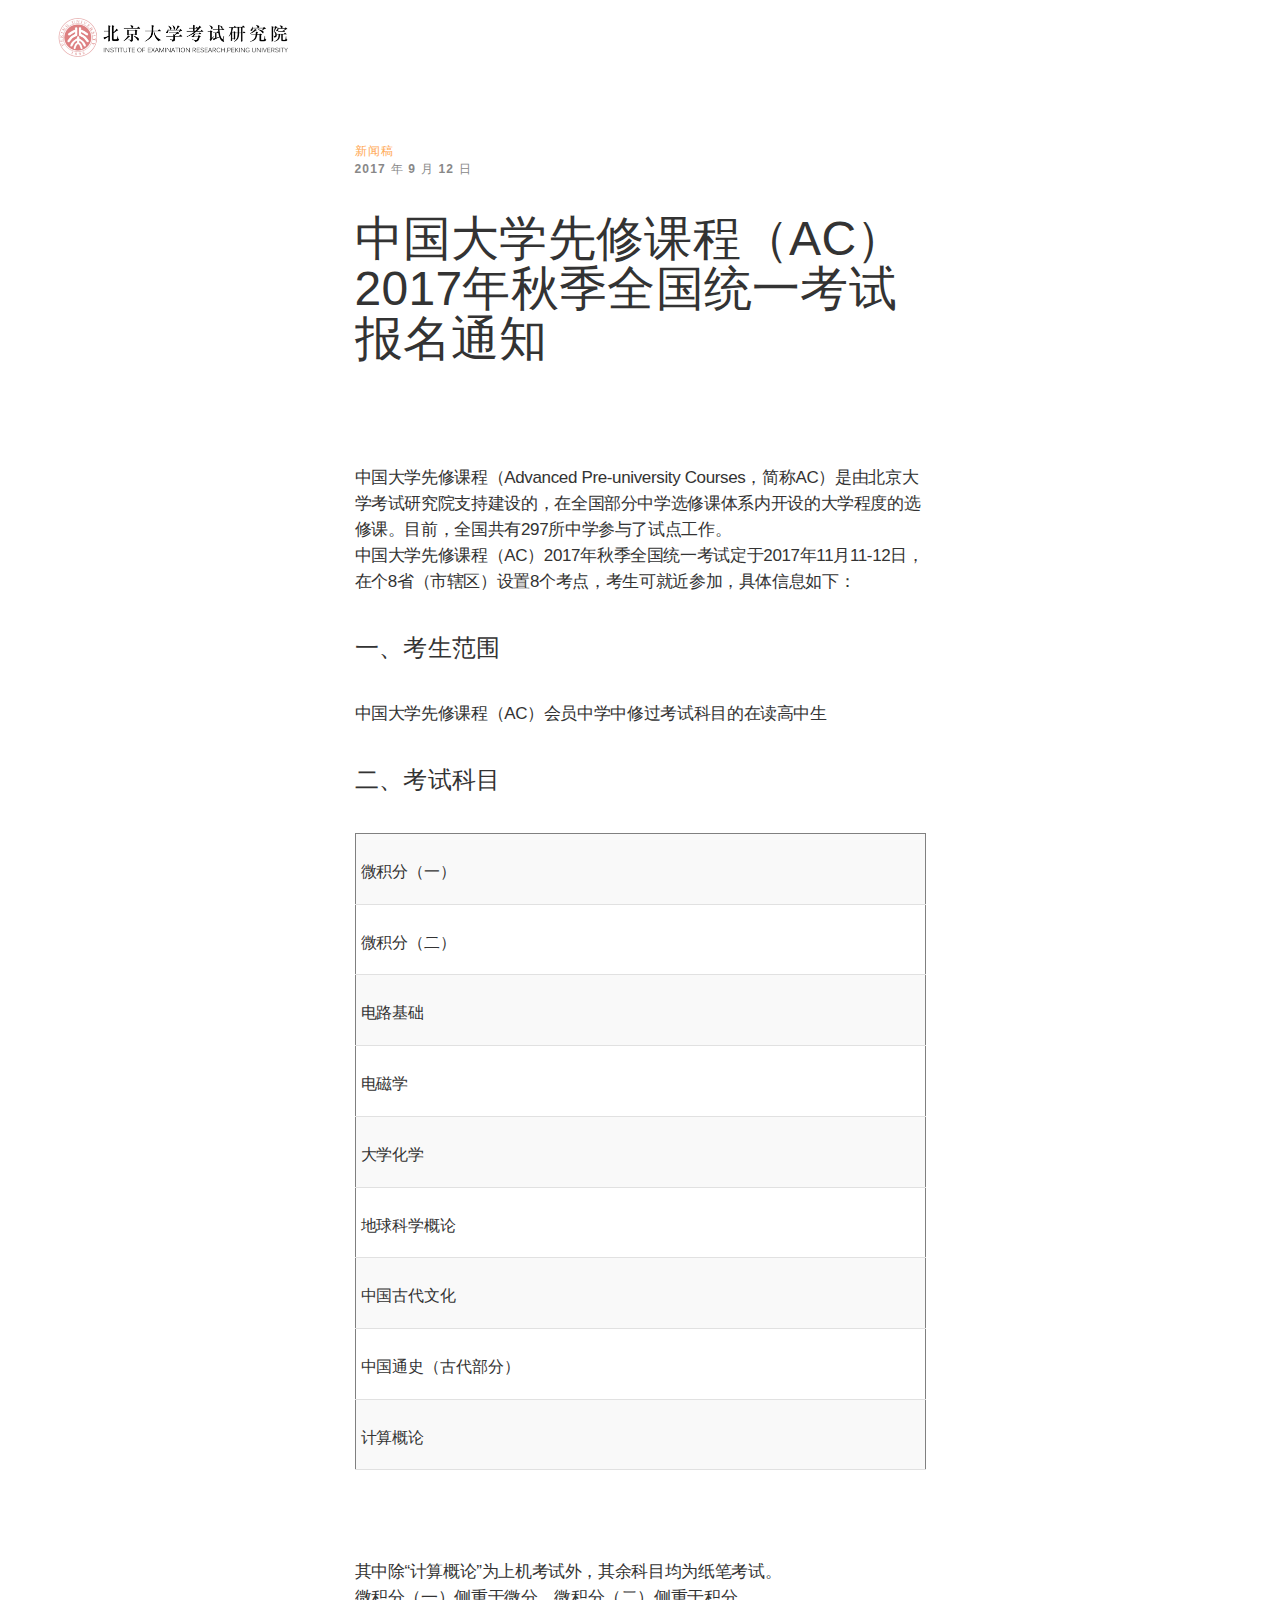
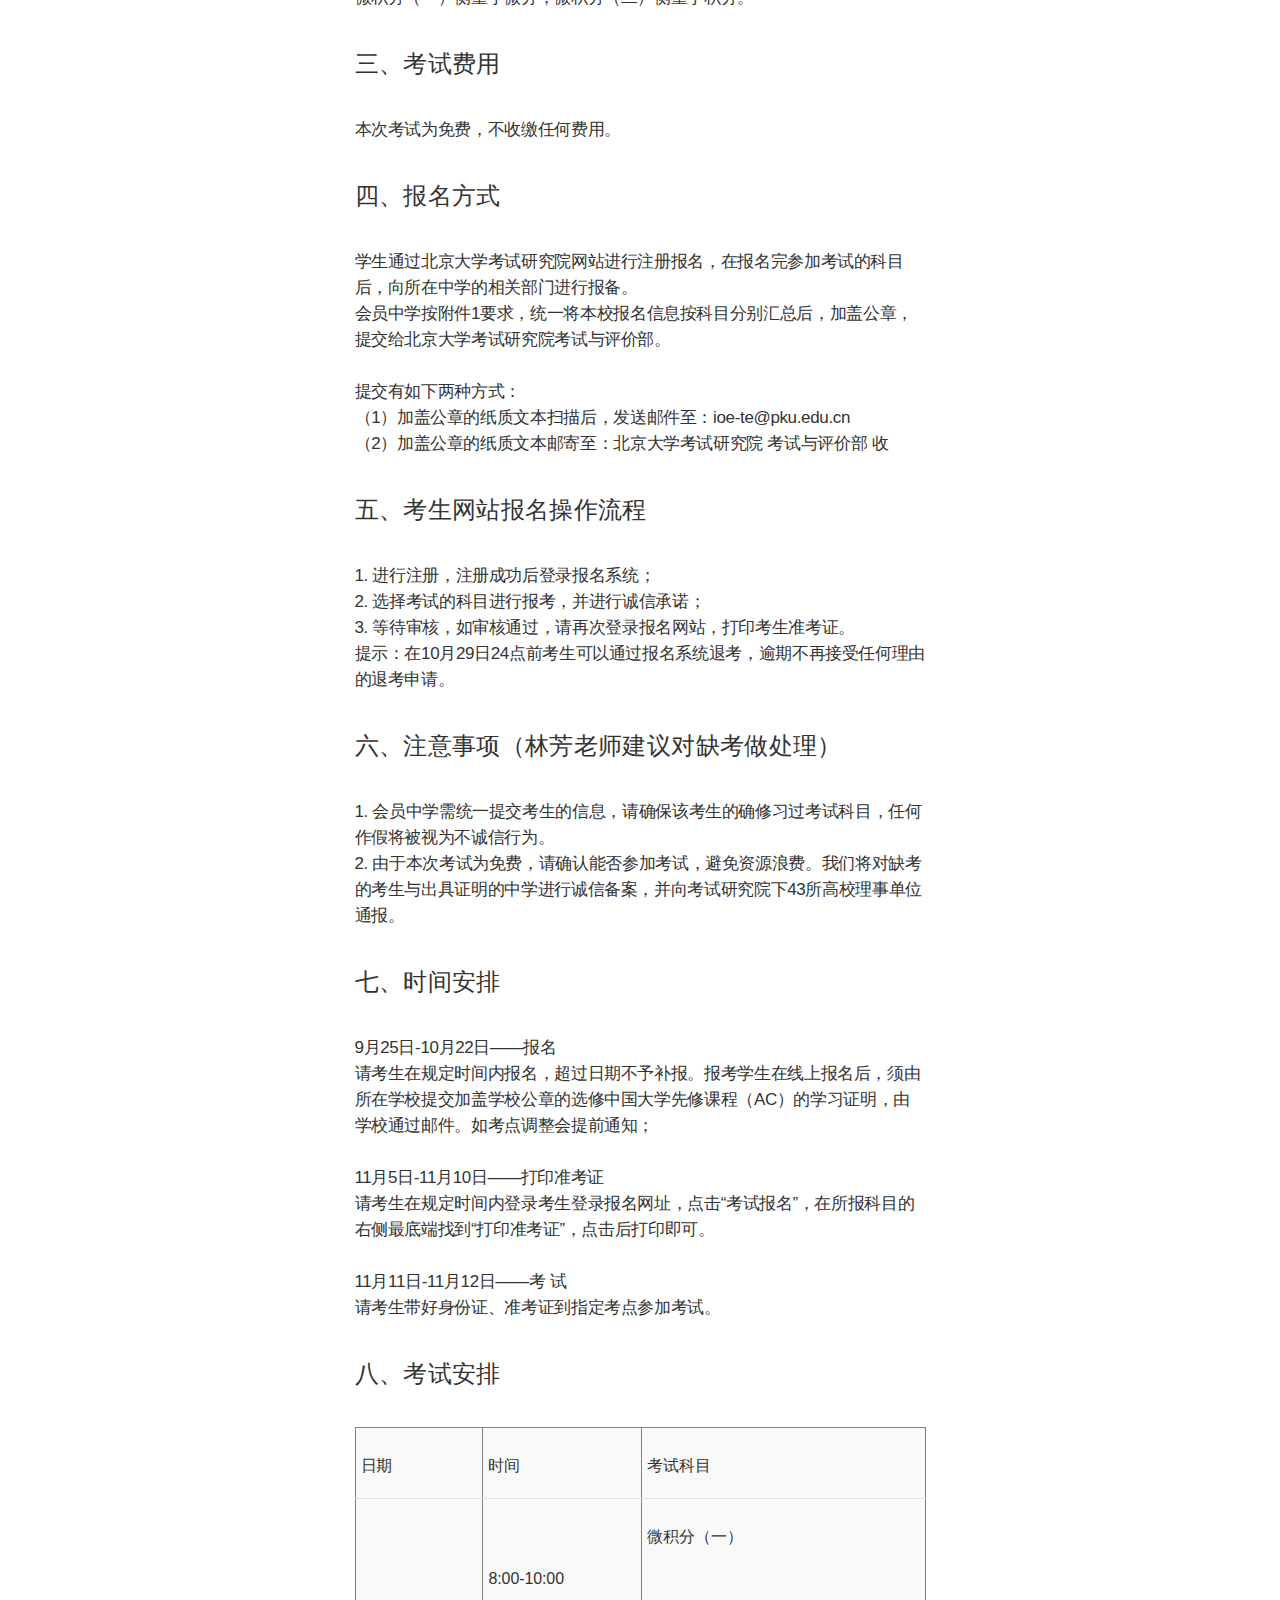
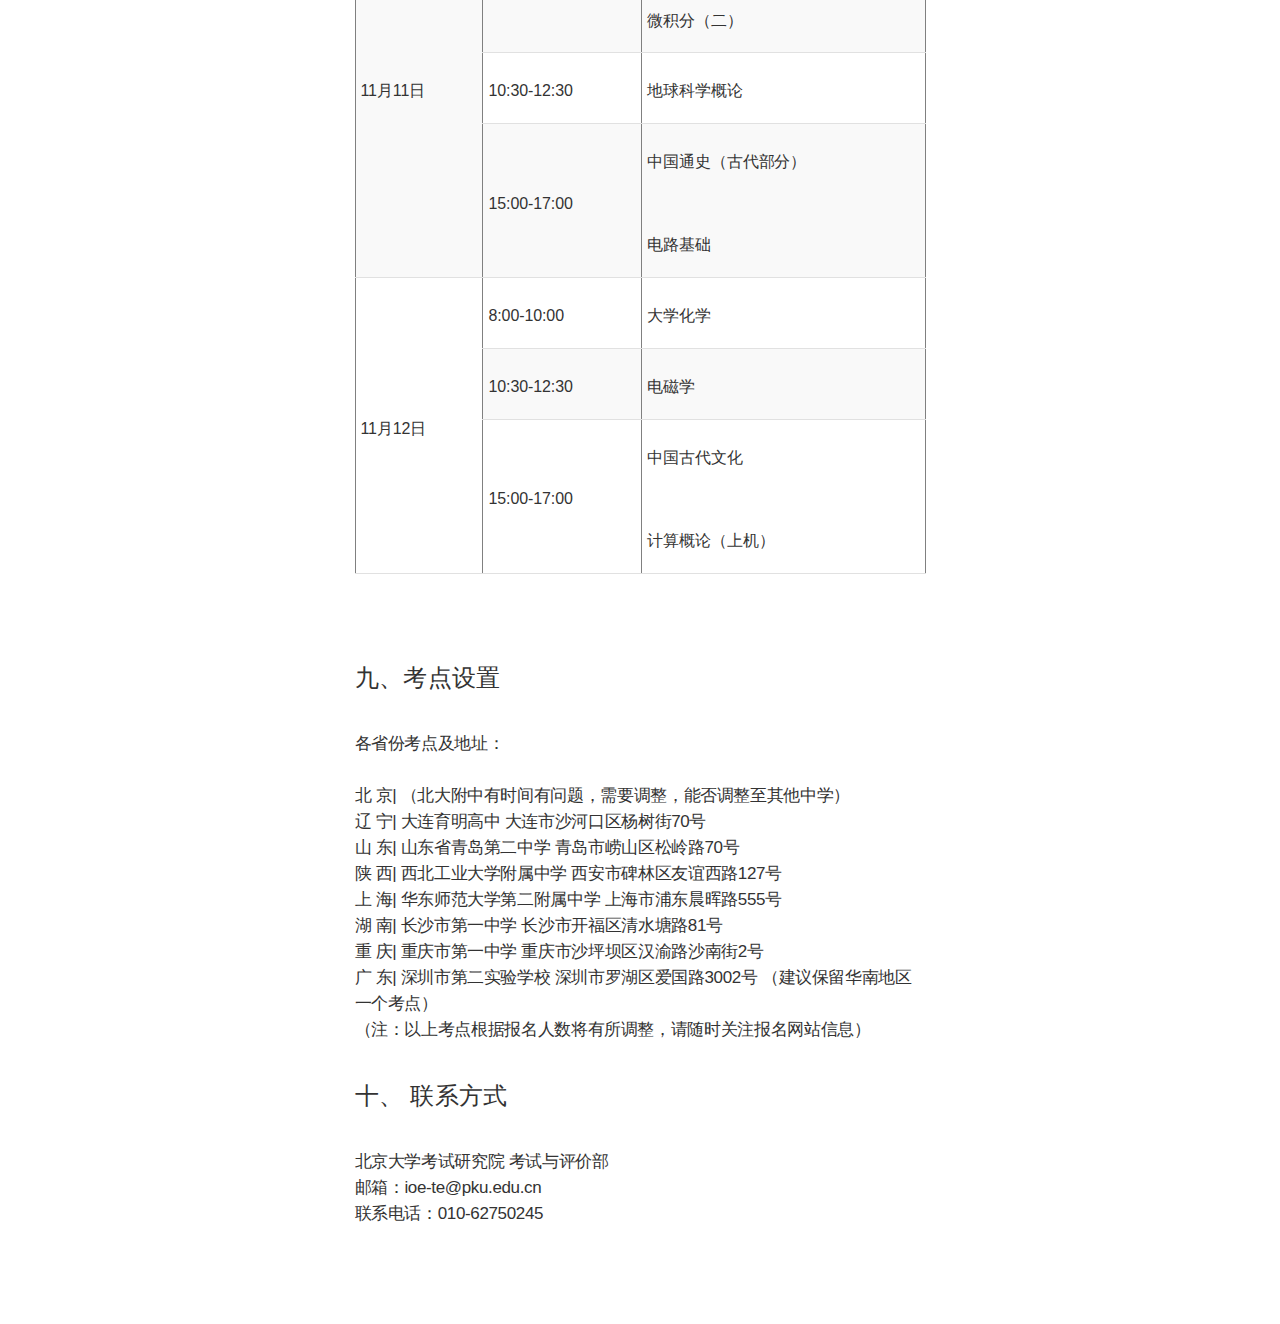
==== commit 38b7a57f: "final edition" ====
--- a/news/news1.html
+++ b/news/news1.html
@@ -5,7 +5,7 @@
     <script type="text/javascript" src="../act-base.min.js"></script>
     <meta charset="UTF-8" />
     <meta name="viewport" content="width=device-width, initial-scale=1" />
-    <title>PPC Management &amp; Google AdWords Specialists Sydney | Elevate 360</title>
+    <title>北京大学考试研究院</title>
     <link rel="stylesheet" href="../act.css" type="text/css" />
     <link rel="stylesheet" href="../style.css" type="text/css" media="all" />
     <link rel="stylesheet" href="../normalize.css" type="text/css" media="all" />
@@ -128,7 +128,7 @@
                         <h1 class="hero-headline">
 
 
-                            中国大学先修课程（AC）2017年年秋季全国统一考试报名通知
+                            中国大学先修课程（AC）2017年秋季全国统一考试报名通知
 
 
 
@@ -149,7 +149,6 @@
 
 
 
-                            超视网膜显示屏、原深感摄像头系统、面容 ID 和拥有神经网络引擎的 A11 仿生，众多创新功能齐登场
 
 
 
@@ -168,3000 +167,423 @@
                 <div class="pagebody text component">
                     <div class="component-content">
                         <div class="pagebody-copy">
-
-                        </div>
-                    </div>
-                </div>
-
-
-
-
-
-
-
-
-
-
-
-
-
+                            中国大学先修课程（Advanced Pre-university Courses，简称AC）是由北京大学考试研究院支持建设的，在全国部分中学选修课体系内开设的大学程度的选修课。目前，全国共有297所中学参与了试点工作。<br>
+中国大学先修课程（AC）2017年秋季全国统一考试定于2017年11月11-12日，在个8省（市辖区）设置8个考点，考生可就近参加，具体信息如下：
+
+                        </div>
+                    </div>
+                </div>
 
 
                 <div class="pagebody text component">
                     <div class="component-content">
-                        <div class="pagebody-copy">“十多年来，我们始终致力于打造一部全面屏的 iPhone。iPhone X 的到来，终于让这个设想成为了现实。”Apple 首席设计官 Jony Ive 表示。“十年前的第一部 iPhone，用创新的 Multi-Touch 技术颠覆了手机在人们心中的样子。今天的 iPhone X，则标志着 iPhone 迈入一个新的时代。设备与体验融为一体，让你完全沉浸其中，只感受到自己所关注的东西，仿佛忘记了设备的存在。”
-                        </div>
-                    </div>
-                </div>
-
-
-
-
-
-
-
-
-
-
-
-
-
-
-
-              <div class="pagebody text component">
-                    <div class="component-content">
-                        <div class="pagebody-copy">“iPhone X 开启了智能手机的未来。它满载多项令人惊叹的新科技，比如创新的原深感摄像头系统、绚丽的超视网膜显示屏，以及拥有神经网络引擎的强大芯片：A11 仿生。”Apple 全球市场营销高级副总裁 Philip Schiller 说，“无论是用面容 ID 解锁设备、畅玩令人身临其境的增强现实游戏，还是在信息 app 中分享‘动话表情’，iPhone X 都能带给用户流畅自然的新体验。iPhone X，由此解锁了 iPhone 的下一个十年。”
-                        </div>
-                    </div>
-                </div>
-
-
-
-
-
-
-
-
-
-
-
-
-
-
+                        <h3 class="pagebody-header">一、考生范围
+                        </h3>
+                    </div>
+                </div>
+
+                
+                
+                 <div class="pagebody text component">
+                    <div class="component-content">
+                        <div class="pagebody-copy">
+                            中国大学先修课程（AC）会员中学中修过考试科目的在读高中生
+
+                        </div>
+                    </div>
+                </div>
 
 
                 <div class="pagebody text component">
                     <div class="component-content">
-                        <h3 class="pagebody-header">精美的全面屏设计
-                        </h3>
-                    </div>
-                </div>
-
-
-
-
-
-
-
-
-
-
-
-
-
-
-
-                <figure class="image component image-inline ">
-                    <div class="component-content">
-
-
-
-                        <div class="image-sharesheet" data-component-list="ImageShareSheet" data-analytics-activitymap-region-id="iphonex_front_crop_corner_inline">
-
-
-                            <style type="text/css">
-                                .image-1504896191081 {
-                                    background-image:url(https://www.apple.com/newsroom/images/product/iphone/standard/iphonex_front_crop_corner_inline.jpg.large.jpg);
-                                    width: 571px;
-                                    height: 322px;
-                                    background-size: 571px 322px;
-                                }
-
-                                @media only screen and (-webkit-min-device-pixel-ratio: 1.5), only screen and (min-resolution: 1.5dppx), (-webkit-min-device-pixel-ratio: 1.5), (min-resolution: 144dpi) {
-                                    .image-1504896191081 {
-                                        background-image:url(https://www.apple.com/newsroom/images/product/iphone/standard/iphonex_front_crop_corner_inline.jpg.large_2x.jpg);
-                                    }
-                                }
-                                @media only screen and (max-width: 1068px) {
-                                    .image-1504896191081 {
-                                        background-image:url(https://www.apple.com/newsroom/images/product/iphone/standard/iphonex_front_crop_corner_inline.jpg.medium.jpg);
-                                        width: 571px;
-                                        height: 322px;
-                                        background-size: 571px 322px;
-                                    }
-                                }
-
-                                @media only screen and (max-width: 1068px) and (-webkit-min-device-pixel-ratio: 1.5), only screen and (max-width: 1068px) and (min-resolution: 144dpi), only screen and (max-width: 1068px) and (-webkit-min-device-pixel-ratio: 144), only screen and (max-width: 1068px) and (min-resolution: 144dppx) {
-                                    .image-1504896191081 {
-                                        background-image:url(https://www.apple.com/newsroom/images/product/iphone/standard/iphonex_front_crop_corner_inline.jpg.medium_2x.jpg);
-                                    }
-                                }    @media only screen and (max-width: 735px) {
-                                    .image-1504896191081 {
-
-                                        background-image:url(https://www.apple.com/newsroom/images/product/iphone/standard/iphonex_front_crop_corner_inline.jpg.small.jpg);
-                                        width: 320px;
-                                        height: 181px;
-                                        background-size: 320px 181px;
-                                    }
-                                }
-
-                                @media only screen and (max-width: 735px) and (-webkit-min-device-pixel-ratio: 1.5), only screen and (max-width: 735px) and (min-resolution: 144dpi), only screen and (max-width: 735px) and (-webkit-min-device-pixel-ratio: 144), only screen and (max-width: 735px) and (min-resolution: 144dppx) {
-                                    .image-1504896191081 {
-                                        background-image:url(https://www.apple.com/newsroom/images/product/iphone/standard/iphonex_front_crop_corner_inline.jpg.small_2x.jpg);
-                                    }
-                                }
-                            </style>
-                            <div class="image-1504896191081 image-asset"></div>
-
-
-
-                            <div class="sharesheet " data-clipboard-text="已复制到剪贴板">
-                                <div class="sharesheet-content">
-                                    <div class="sharesheet-options-open"><button type="button" class="icon-share icon" aria-label="打开分享选项" tabindex="0"></button>
-                                    </div>
-                                    <ul class="sharesheet-options" data-analytics-content="iphonex_front_crop_corner_inline">
-
-
-
-
-
-                                        <li class="social-option">
-                                            <button class="icon icon-link social-icon" data-href="https://www.apple.com/cn/newsroom/2017/09/the-future-is-here-iphone-x/?imgid=1504896191081" data-analytics-title="Share via link" aria-label="分享链接" tabindex="-1" aria-hidden="true">
-                                            </button>
-                                        </li>
-
-                                        <li class="social-option touch-hidden">
-
-                                            <a class="icon icon-downloadcircle social-icon" href="https://www.apple.com/newsroom/images/product/iphone/standard/iphonex_front_crop_corner.zip" data-analytics-title="Download this asset" aria-label="下载资料" tabindex="-1" aria-hidden="true">
-                                            </a>
-
-                                        </li>
-
-                                    </ul>
-
-                                    <div class="sharesheet-options-close">
-                                        <button class="icon icon-close" title="close sharesheet" aria-label="close share"></button>
-
-                                    </div>
-                                    <div class="sharesheet-link-container" aria-hidden="true">
-                                        <div class="sharesheet-link-content">
-                                            <input class="link-text" value="https://www.apple.com/cn/newsroom/2017/09/the-future-is-here-iphone-x/?imgid=1504896191081" tabindex="-1" readonly="" aria-hidden="true" disabled="disabled">
-                                            <button class="icon icon-close sharesheet-link-close" title="close" aria-label="close link" tabindex="-1" aria-hidden="true" role="button"></button>
-
-                                        </div>
-                                    </div></div>
-
-
-                            </div>
-
-                        </div>
-                        <figcaption class="image-text">
-
-                            超视网膜显示屏采用新的工艺和技术，精准贴合设计曲线，一直延伸至优雅圆润的边角。
-
-
-
-
-                        </figcaption>
-                    </div>
-                </figure>
-
-
-
-
-
-
-
-
-
-
-
-
-
-
-
+                        <h3 class="pagebody-header">二、考试科目
+                        </h3>
+                    </div>
+                </div>
 
                 <div class="pagebody text component">
                     <div class="component-content">
-                        <div class="pagebody-copy">iPhone X 带来创新的设计，绚丽夺目的全面屏精准贴合机身的曲线，一直延伸至优雅圆润的边角。全玻璃设计的前后面板，采用 iPhone 上迄今最坚固耐用的玻璃材料，并以银色和深空灰色呈现。精心打磨的手术级不锈钢边框，严丝合缝地围绕机身，为 iPhone X 起到加固作用。七层染色工艺，精准控制玻璃外观的色调和不透明度，另外还加入了反射光学层来增强色彩，令整体设计优雅精致，坚固耐用，同时保持抗水防尘特性<sup>1</sup>。
-                        </div>
-                    </div>
-                </div>
-
-
-
-
-
-
-
-
-
-
-
-
-
-
-
-                <figure class="image component image-inline ">
-                    <div class="component-content">
-
-
-
-                        <div class="image-sharesheet" data-component-list="ImageShareSheet" data-analytics-activitymap-region-id="iphonex_front_crop_top_corner-splash_inline">
-
-
-                            <style type="text/css">
-                                .image-1504896260113 {
-                                    background-image:url(https://www.apple.com/newsroom/images/product/iphone/standard/iphonex_front_crop_top_corner-splash_inline.jpg.large.jpg);
-                                    width: 571px;
-                                    height: 347px;
-                                    background-size: 571px 347px;
-                                }
-
-                                @media only screen and (-webkit-min-device-pixel-ratio: 1.5), only screen and (min-resolution: 1.5dppx), (-webkit-min-device-pixel-ratio: 1.5), (min-resolution: 144dpi) {
-                                    .image-1504896260113 {
-                                        background-image:url(https://www.apple.com/newsroom/images/product/iphone/standard/iphonex_front_crop_top_corner-splash_inline.jpg.large_2x.jpg);
-                                    }
-                                }
-                                @media only screen and (max-width: 1068px) {
-                                    .image-1504896260113 {
-                                        background-image:url(https://www.apple.com/newsroom/images/product/iphone/standard/iphonex_front_crop_top_corner-splash_inline.jpg.medium.jpg);
-                                        width: 571px;
-                                        height: 347px;
-                                        background-size: 571px 347px;
-                                    }
-                                }
-
-                                @media only screen and (max-width: 1068px) and (-webkit-min-device-pixel-ratio: 1.5), only screen and (max-width: 1068px) and (min-resolution: 144dpi), only screen and (max-width: 1068px) and (-webkit-min-device-pixel-ratio: 144), only screen and (max-width: 1068px) and (min-resolution: 144dppx) {
-                                    .image-1504896260113 {
-                                        background-image:url(https://www.apple.com/newsroom/images/product/iphone/standard/iphonex_front_crop_top_corner-splash_inline.jpg.medium_2x.jpg);
-                                    }
-                                }    @media only screen and (max-width: 735px) {
-                                    .image-1504896260113 {
-
-                                        background-image:url(https://www.apple.com/newsroom/images/product/iphone/standard/iphonex_front_crop_top_corner-splash_inline.jpg.small.jpg);
-                                        width: 320px;
-                                        height: 195px;
-                                        background-size: 320px 195px;
-                                    }
-                                }
-
-                                @media only screen and (max-width: 735px) and (-webkit-min-device-pixel-ratio: 1.5), only screen and (max-width: 735px) and (min-resolution: 144dpi), only screen and (max-width: 735px) and (-webkit-min-device-pixel-ratio: 144), only screen and (max-width: 735px) and (min-resolution: 144dppx) {
-                                    .image-1504896260113 {
-                                        background-image:url(https://www.apple.com/newsroom/images/product/iphone/standard/iphonex_front_crop_top_corner-splash_inline.jpg.small_2x.jpg);
-                                    }
-                                }
-                            </style>
-                            <div class="image-1504896260113 image-asset"></div>
-
-
-
-                            <div class="sharesheet " data-clipboard-text="已复制到剪贴板">
-                                <div class="sharesheet-content">
-                                    <div class="sharesheet-options-open"><button type="button" class="icon-share icon" aria-label="打开分享选项" tabindex="0"></button>
-                                    </div>
-                                    <ul class="sharesheet-options" data-analytics-content="iphonex_front_crop_top_corner-splash_inline">
-
-
-
-
-
-                                        <li class="social-option">
-                                            <button class="icon icon-link social-icon" data-href="https://www.apple.com/cn/newsroom/2017/09/the-future-is-here-iphone-x/?imgid=1504896260113" data-analytics-title="Share via link" aria-label="分享链接" tabindex="-1" aria-hidden="true">
-                                            </button>
-                                        </li>
-
-                                        <li class="social-option touch-hidden">
-
-                                            <a class="icon icon-downloadcircle social-icon" href="https://www.apple.com/newsroom/images/product/iphone/standard/iphonex_front_crop_top_corner-splash.zip" data-analytics-title="Download this asset" aria-label="下载资料" tabindex="-1" aria-hidden="true">
-                                            </a>
-
-                                        </li>
-
-                                    </ul>
-
-                                    <div class="sharesheet-options-close">
-                                        <button class="icon icon-close" title="close sharesheet" aria-label="close share"></button>
-
-                                    </div>
-                                    <div class="sharesheet-link-container" aria-hidden="true">
-                                        <div class="sharesheet-link-content">
-                                            <input class="link-text" value="https://www.apple.com/cn/newsroom/2017/09/the-future-is-here-iphone-x/?imgid=1504896260113" tabindex="-1" readonly="" aria-hidden="true" disabled="disabled">
-                                            <button class="icon icon-close sharesheet-link-close" title="close" aria-label="close link" tabindex="-1" aria-hidden="true" role="button"></button>
-
-                                        </div>
-                                    </div></div>
-
-
-                            </div>
-
-                        </div>
-                        <figcaption class="image-text">
-
-                            iPhone X 既优雅精致，又坚固耐用，还能保持抗水防尘特性。
-
-
-
-
-                        </figcaption>
-                    </div>
-                </figure>
-
-
-
-
-
-
-
-
-
-
-
-
-
+                        <div class="pagebody-copy">
+                            <div>
+    <table border="1">
+        <tbody>
+            <tr>
+                <td>
+                    <p>
+                        <span style="font-size:16px;">微积分（一）</span>
+                    </p>
+                </td>
+            </tr>
+            <tr>
+                <td>
+                    <p>
+                        <span style="font-size:16px;">微积分（二）</span>
+                    </p>
+                </td>
+            </tr>
+            <tr>
+                <td>
+                    <p>
+                        <span style="font-size:16px;">电路基础</span>
+                    </p>
+                </td>
+            </tr>
+            <tr>
+                <td>
+                    <p>
+                        <span style="font-size:16px;">电磁学</span>
+                    </p>
+                </td>
+            </tr>
+            <tr>
+                <td>
+                    <p>
+                        <span style="font-size:16px;">大学化学</span>
+                    </p>
+                </td>
+            </tr>
+            <tr>
+                <td>
+                    <p>
+                        <span style="font-size:16px;">地球科学概论</span>
+                    </p>
+                </td>
+            </tr>
+            <tr>
+                <td>
+                    <p>
+                        <span style="font-size:16px;">中国古代文化</span>
+                    </p>
+                </td>
+            </tr>
+            <tr>
+                <td>
+                    <p>
+                        <span style="font-size:16px;">中国通史（古代部分）</span>
+                    </p>
+                </td>
+            </tr>
+            <tr>
+                <td>
+                    <p>
+                        <span style="font-size:16px;">计算概论</span>
+                    </p>
+                </td>
+            </tr>
+        </tbody>
+    </table>
+</div>
+                        </div>
+                    </div>
+                </div>
+                
+                 <div class="pagebody text component">
+                    <div class="component-content">
+                        <div class="pagebody-copy">
+                            其中除“计算概论”为上机考试外，其余科目均为纸笔考试。<br>微积分（一）侧重于微分，微积分（二）侧重于积分。
+                        </div>
+                    </div>
+                </div>
 
 
 
                 <div class="pagebody text component">
                     <div class="component-content">
-                        <h3 class="pagebody-header">绚丽非凡的超视网膜显示屏
-                        </h3>
-                    </div>
-                </div>
-
-
-
-
-
-
-
-
-
-
-
-
-
-
+                        <h3 class="pagebody-header">三、考试费用
+                        </h3>
+                    </div>
+                </div>
+
+                
+                
+                 <div class="pagebody text component">
+                    <div class="component-content">
+                        <div class="pagebody-copy">
+                            本次考试为免费，不收缴任何费用。
+                        </div>
+                    </div>
+                </div>
 
 
                 <div class="pagebody text component">
                     <div class="component-content">
-                        <div class="pagebody-copy">绚丽的 5.8 英寸超视网膜显示屏<sup>2</sup>是首款达到 iPhone 设计标准的 OLED 屏幕，能呈现生动绚丽的色彩，真实深邃的黑色，并拥有 1,000,000:1 的对比度，支持广色域，而且系统的色彩管理也更出色。HDR 显示功能支持杜比视界和 HDR10 标准，为照片和视频内容带来更惊艳的显示效果。此外，原彩显示技术还可根据周围的环境光来动态调节屏幕的白平衡，给你更自然、像阅读印刷品一样的视觉体验。
-                        </div>
-                    </div>
-                </div>
-
-
-
-
-
-
-
-
-
-
-
-
-                <div class="video component">
-                    <div class="component-content">
-
-                        <div class="video-container">
-                            <div class="ac-video-player medium" data-analytics-id="iPhone_X_gestures_CN_571x321.jpg.large"><video class="ac-video-media-controller" crossorigin="anonymous" preload="auto" x-webkit-airplay="" aria-hidden="true" src="https://www.apple.com/newsroom/cn/videos/iphone-x-gestures/iPhone_X-cc-us-_gestures_CN_1280x720h.mp4" data-original-aria-hidden="true"><source src="https://www.apple.com/newsroom/cn/videos/iphone-x-gestures/iPhone_X-cc-us-_gestures_CN_1280x720h.mp4"><track src="https://www.apple.com/newsroom/cn/videos/iphone-x-gestures/iPhone_X-cc-us-_gestures_CN_cc.vtt" kind="captions" srclang="en" label="English"></video><div class="ac-video-poster"><img src="./遇见未来：iPhone X - Apple (中国)_files/iPhone_X_gestures_CN_571x321.jpg.large.jpg" alt=""></div><div style="" class="ac-video-controls start-state"><div class="controls-container">
-
-                                <div class="controls-social-tray"><div><div class="sharing-state">
-                                    <div class="container">
-                                        <div class="sharing-container">
-                                            <div class="sharing-button-container">
-                                                <button class="facebook-share icon icon-share_fb hide-button" aria-label="分享至 Facebook" data-analytics-click="" data-analytics-share="{&quot;title&quot;:&quot;1505176769585&quot;,&quot;events&quot;:&quot;event85&quot;,&quot;prop2&quot;:&quot;Newsroom - 09-13: 遇见未来：iPhone X - 1505176769585 - facebook&quot;,&quot;prop18&quot;:&quot;mp4 via html5&quot;,&quot;eVar49&quot;:&quot;https://www.apple.com/cn/newsroom/&quot;,&quot;eVar54&quot;:&quot;https://www.apple.com/cn/newsroom/2017/09/the-future-is-here-iphone-x/&quot;,&quot;eVar55&quot;:&quot;Newsroom - 09-13: 遇见未来：iPhone X - 1505176769585&quot;,&quot;eVar70&quot;:&quot;drawer&quot;}"></button>
-                                                <button class="twitter-share icon icon-share_twitter hide-button" aria-label="分享至 Twitter" data-analytics-click="" data-analytics-share="{&quot;title&quot;:&quot;1505176769585&quot;,&quot;events&quot;:&quot;event84&quot;,&quot;prop2&quot;:&quot;Newsroom - 09-13: 遇见未来：iPhone X - 1505176769585 - twitter&quot;,&quot;prop18&quot;:&quot;mp4 via html5&quot;,&quot;eVar49&quot;:&quot;https://www.apple.com/cn/newsroom/&quot;,&quot;eVar54&quot;:&quot;https://www.apple.com/cn/newsroom/2017/09/the-future-is-here-iphone-x/&quot;,&quot;eVar55&quot;:&quot;Newsroom - 09-13: 遇见未来：iPhone X - 1505176769585&quot;,&quot;eVar70&quot;:&quot;drawer&quot;}"></button>
-                                                <button class="copy-link icon icon-share_link" aria-label="复制链接" data-analytics-click="" data-analytics-share="{&quot;title&quot;:&quot;1505176769585&quot;,&quot;events&quot;:&quot;event89&quot;,&quot;prop2&quot;:&quot;Newsroom - 09-13: 遇见未来：iPhone X - 1505176769585 - copy-link&quot;,&quot;prop18&quot;:&quot;mp4 via html5&quot;,&quot;eVar49&quot;:&quot;https://www.apple.com/cn/newsroom/&quot;,&quot;eVar54&quot;:&quot;https://www.apple.com/cn/newsroom/2017/09/the-future-is-here-iphone-x/&quot;,&quot;eVar55&quot;:&quot;Newsroom - 09-13: 遇见未来：iPhone X - 1505176769585&quot;,&quot;eVar70&quot;:&quot;drawer&quot;}"></button>
-                                                <button class="copy-embed-code icon icon-share_embed" aria-label="分享至 Twitter" data-analytics-click="" data-analytics-share="{&quot;title&quot;:&quot;1505176769585&quot;,&quot;events&quot;:&quot;event101&quot;,&quot;prop2&quot;:&quot;Newsroom - 09-13: 遇见未来：iPhone X - 1505176769585 - copy-embed-code&quot;,&quot;prop18&quot;:&quot;mp4 via html5&quot;,&quot;eVar49&quot;:&quot;https://www.apple.com/cn/newsroom/&quot;,&quot;eVar54&quot;:&quot;https://www.apple.com/cn/newsroom/2017/09/the-future-is-here-iphone-x/&quot;,&quot;eVar55&quot;:&quot;Newsroom - 09-13: 遇见未来：iPhone X - 1505176769585&quot;,&quot;eVar70&quot;:&quot;drawer&quot;}"></button>
-                                            </div>
-                                        </div>
-                                        <div class="textarea-container">
-            <span>
-                <input class="copy-area form-textbox form-textbox-text disabled" type="text" id="copy-link" aria-label="复制链接">
-                <button class="textinput-close-button icon icon-share_close aria-label=" 取消复制"=""></button>
-            </span>
-                                        </div>
-                                    </div>
-                                </div>
-                                </div></div>
-
-                                <div class="center-button-container controls-play-pause-button-container" aria-pressed="false">
-                                    <div class="button-wrapper">
-                                        <button type="button" class="icon centered-button controls-play-pause-button controls-button no-autoplay" value="播放/暂停" aria-label="播放/暂停" role="button" tabindex="0"></button>
-                                    </div>
-                                </div>
-
-                                <div class="main-controls-container control-bar-skin-default">
-                                    <div class="main-controls">
-                                        <div class="button-wrapper">
-                                            <div class="main-controls-item controls-volume">
-                                                <button type="button" class="icon controls-toggle-mute-volume-button controls-button" value="切换静音" aria-label="切换静音" role="button" tabindex="0" aria-pressed="false"></button>
-                                                <div class="controls-volume-level-indicator ac-slider-container ac-slider-inactive" tabindex="0" aria-valuemin="0" aria-valuemax="100" min="0" max="100" aria-label="调节音量" role="slider" aria-orientation="vertical" step="10" aria-valuenow="100"><div class="ac-slider-runnable-track">
-                                                    <div class="ac-slider-background"></div>
-                                                    <div class="ac-slider-thumb-wrapper">
-                                                        <div class="ac-slider-thumb" style="bottom: 83.3333%;">
-                                                            <div class="ac-slider-thumb-background-wrapper">
-                                                                <div class="ac-slider-thumb-background"></div>
-                                                            </div>
-                                                        </div>
-                                                    </div>
-                                                    <div class="ac-slider-inner-track">
-                                                        <div class="ac-slider-scrubbed" style="bottom: 83.3333%;"></div>
-                                                    </div>
-                                                </div></div>
-                                            </div>
-                                        </div>
-
-                                        <div class="button-wrapper">
-                                            <button type="button" class="icon main-controls-item controls-text-tracks-toggle-button controls-button" value="辅助隐藏字幕" aria-label="辅助隐藏字幕" role="button" tabindex="0" aria-pressed="false"></button>
-                                        </div>
-
-                                        <div class="main-controls-item controls-progress">
-                                            <div class="controls-progress-time controls-progress-time-1">
-                                                <div class="controls-elapsed-time-indicator" role="text" tabindex="-1">
-                                                    <span class="label">已播放</span>
-                                                    <span class="controls-elapsed-time">00:00</span>
-                                                </div>
-                                            </div>
-                                            <div class="controls-progress-bar">
-                                                <div class="controls-buffered-indicator"></div>
-                                                <div class="controls-progress-indicator ac-slider-container" aria-label="progress-indicator" role="slider" precision="float" min="0" max="{max}" step="1" value="0" tabindex="0" aria-valuemax="21.866667" aria-valuemin="0" aria-valuenow="0" aria-valuetext="0 分和 0 秒"><div class="ac-slider-runnable-track">
-                                                    <div class="ac-slider-thumb" style="left: 0%;">
-                                                        <div class="ac-slider-thumb-background-wrapper">
-                                                            <div class="ac-slider-thumb-background"></div>
-                                                        </div>
-                                                    </div>
-                                                    <div class="ac-slider-inner-track">
-                                                        <div class="ac-slider-scrubbed" style="left: 0%;"></div>
-                                                    </div>
-                                                </div></div>
-                                            </div>
-                                            <div class="controls-progress-time controls-progress-time-2">
-                                                <div class="controls-remaining-time-indicator" role="text" tabindex="-1">
-                                                    <span class="label">剩余</span>
-                                                    <span class="controls-remaining-time">-00:22</span>
-                                                </div>
-                                            </div>
-                                        </div>
-
-                                        <div class="main-controls-item live-stream">
-                                            <span class="live-stream-text">实时流传输</span>
-                                        </div>
-
-                                        <div class="button-wrapper">
-                                            <button type="button" class="icon main-controls-item controls-airplay-button controls-button airplay-unsupported" value="AirPlay" aria-label="AirPlay" role="button" tabindex="0" aria-pressed="false"></button>
-                                        </div>
-
-                                        <div class="button-wrapper">
-                                            <button type="button" class="icon main-controls-item controls-picture-in-picture-button controls-button picture-in-picture-unsupported" value="画中画模式" aria-label="画中画模式" role="button" tabindex="0" aria-pressed="false"></button>
-                                        </div>
-
-                                        <div class="button-wrapper">
-                                            <button type="button" class="icon main-controls-item controls-full-screen-button controls-button" value="全屏模式" aria-label="全屏模式" role="button" tabindex="0" aria-pressed="false"></button>
-                                        </div>
-                                    </div>
-                                </div>
-                            </div>
-                            </div><div class="ac-video-blockade"></div></div>
-                            <div class="video-description">
-                                <figcaption class="image-text">熟悉的手势，让 iPhone X 使用起来自然流畅、简单直观。</figcaption>
-
-                                <button type="button" class="icon-share icon" aria-label="Open share for video: iPhone X Gestures"></button>
-
-
-                            </div>
-                        </div>
-                    </div>
-                </div>
-
-
-
-
-
-
-
-
-
-
-
-
-
+                        <h3 class="pagebody-header">四、报名方式
+                        </h3>
+                    </div>
+                </div>
+
+                
+                
+                 <div class="pagebody text component">
+                    <div class="component-content">
+                        <div class="pagebody-copy">
+                            学生通过北京大学考试研究院网站进行注册报名，在报名完参加考试的科目后，向所在中学的相关部门进行报备。<br>
+                        会员中学按附件1要求，统一将本校报名信息按科目分别汇总后，加盖公章，提交给北京大学考试研究院考试与评价部。<br><br>
+提交有如下两种方式：<br>
+（1）加盖公章的纸质文本扫描后，发送邮件至：ioe-te@pku.edu.cn<br>
+（2）加盖公章的纸质文本邮寄至：北京大学考试研究院 考试与评价部 收  <br>
+
+                        </div>
+                    </div>
+                </div>
+
+<div class="pagebody text component">
+                    <div class="component-content">
+                        <h3 class="pagebody-header">五、考生网站报名操作流程
+                        </h3>
+                    </div>
+                </div>
+
+                
+                
+                 <div class="pagebody text component">
+                    <div class="component-content">
+                        <div class="pagebody-copy">
+                            1. 进行注册，注册成功后登录报名系统；<br>
+2. 选择考试的科目进行报考，并进行诚信承诺；<br>
+3. 等待审核，如审核通过，请再次登录报名网站，打印考生准考证。<br>
+提示：在10月29日24点前考生可以通过报名系统退考，逾期不再接受任何理由的退考申请。
+
+
+                        </div>
+                    </div>
+                </div>
+
+
+
+<div class="pagebody text component">
+                    <div class="component-content">
+                        <h3 class="pagebody-header">六、注意事项（林芳老师建议对缺考做处理）
+                        </h3>
+                    </div>
+                </div>
+
+                
+                
+                 <div class="pagebody text component">
+                    <div class="component-content">
+                        <div class="pagebody-copy">
+                            1.  会员中学需统一提交考生的信息，请确保该考生的确修习过考试科目，任何作假将被视为不诚信行为。<br>
+2.  由于本次考试为免费，请确认能否参加考试，避免资源浪费。我们将对缺考的考生与出具证明的中学进行诚信备案，并向考试研究院下43所高校理事单位通报。
+
+
+
+                        </div>
+                    </div>
+                </div>
+
+
+
+<div class="pagebody text component">
+                    <div class="component-content">
+                        <h3 class="pagebody-header">七、时间安排
+                        </h3>
+                    </div>
+                </div>
+
+                
+                
+                 <div class="pagebody text component">
+                    <div class="component-content">
+                        <div class="pagebody-copy">
+                            9月25日-10月22日——报名<br>
+请考生在规定时间内报名，超过日期不予补报。报考学生在线上报名后，须由所在学校提交加盖学校公章的选修中国大学先修课程（AC）的学习证明，由学校通过邮件。如考点调整会提前通知； <br><br>
+11月5日-11月10日——打印准考证<br>
+请考生在规定时间内登录考生登录报名网址，点击“考试报名”，在所报科目的右侧最底端找到“打印准考证”，点击后打印即可。<br><br>
+11月11日-11月12日——考 试<br>
+请考生带好身份证、准考证到指定考点参加考试。
+
+
+
+                        </div>
+                    </div>
+                </div>
 
                 <div class="pagebody text component">
                     <div class="component-content">
-                        <div class="pagebody-copy"><a href="https://www.apple.com/cn/ios/ios-11" target="_blank">iOS 11</a> 经过重新设计，以充分发挥超视网膜显示屏的优势，并用快速流畅的手势取代了主屏幕按钮，让 iPhone X 使用起来自然流畅、简单直观。只要从底部向上轻扫一下，便可从任意界面返回主屏幕。
-                        </div>
-                    </div>
-                </div>
-
-
-
-
-
-
-
-
-
-
-
-
-
-
-
-
-                <div class="pagebody text component">
-                    <div class="component-content">
-                        <h3 class="pagebody-header">面容 ID，强大的安全验证系统
-                        </h3>
-                    </div>
-                </div>
-
-
-
-
-
-
-
-
-
-
-
-
-
-
-
-                <figure class="image component image-inline ">
-                    <div class="component-content">
-
-
-
-                        <div class="image-sharesheet" data-component-list="ImageShareSheet" data-analytics-activitymap-region-id="iphonex_face_recognition_beach_inline">
-
-
-                            <style type="text/css">
-                                .image-1504896710054 {
-                                    background-image:url(https://www.apple.com/newsroom/images/product/iphone/standard/iphonex_face_recognition_beach_inline.jpg.large.jpg);
-                                    width: 571px;
-                                    height: 322px;
-                                    background-size: 571px 322px;
-                                }
-
-                                @media only screen and (-webkit-min-device-pixel-ratio: 1.5), only screen and (min-resolution: 1.5dppx), (-webkit-min-device-pixel-ratio: 1.5), (min-resolution: 144dpi) {
-                                    .image-1504896710054 {
-                                        background-image:url(https://www.apple.com/newsroom/images/product/iphone/standard/iphonex_face_recognition_beach_inline.jpg.large_2x.jpg);
-                                    }
-                                }
-                                @media only screen and (max-width: 1068px) {
-                                    .image-1504896710054 {
-                                        background-image:url(https://www.apple.com/newsroom/images/product/iphone/standard/iphonex_face_recognition_beach_inline.jpg.medium.jpg);
-                                        width: 571px;
-                                        height: 322px;
-                                        background-size: 571px 322px;
-                                    }
-                                }
-
-                                @media only screen and (max-width: 1068px) and (-webkit-min-device-pixel-ratio: 1.5), only screen and (max-width: 1068px) and (min-resolution: 144dpi), only screen and (max-width: 1068px) and (-webkit-min-device-pixel-ratio: 144), only screen and (max-width: 1068px) and (min-resolution: 144dppx) {
-                                    .image-1504896710054 {
-                                        background-image:url(https://www.apple.com/newsroom/images/product/iphone/standard/iphonex_face_recognition_beach_inline.jpg.medium_2x.jpg);
-                                    }
-                                }    @media only screen and (max-width: 735px) {
-                                    .image-1504896710054 {
-
-                                        background-image:url(https://www.apple.com/newsroom/images/product/iphone/standard/iphonex_face_recognition_beach_inline.jpg.small.jpg);
-                                        width: 320px;
-                                        height: 181px;
-                                        background-size: 320px 181px;
-                                    }
-                                }
-
-                                @media only screen and (max-width: 735px) and (-webkit-min-device-pixel-ratio: 1.5), only screen and (max-width: 735px) and (min-resolution: 144dpi), only screen and (max-width: 735px) and (-webkit-min-device-pixel-ratio: 144), only screen and (max-width: 735px) and (min-resolution: 144dppx) {
-                                    .image-1504896710054 {
-                                        background-image:url(https://www.apple.com/newsroom/images/product/iphone/standard/iphonex_face_recognition_beach_inline.jpg.small_2x.jpg);
-                                    }
-                                }
-                            </style>
-                            <div class="image-1504896710054 image-asset"></div>
-
-
-
-                            <div class="sharesheet " data-clipboard-text="已复制到剪贴板">
-                                <div class="sharesheet-content">
-                                    <div class="sharesheet-options-open"><button type="button" class="icon-share icon" aria-label="打开分享选项" tabindex="0"></button>
-                                    </div>
-                                    <ul class="sharesheet-options" data-analytics-content="iphonex_face_recognition_beach_inline">
-
-
-
-
-
-                                        <li class="social-option">
-                                            <button class="icon icon-link social-icon" data-href="https://www.apple.com/cn/newsroom/2017/09/the-future-is-here-iphone-x/?imgid=1504896710054" data-analytics-title="Share via link" aria-label="分享链接" tabindex="-1" aria-hidden="true">
-                                            </button>
-                                        </li>
-
-                                        <li class="social-option touch-hidden">
-
-                                            <a class="icon icon-downloadcircle social-icon" href="https://www.apple.com/newsroom/images/product/iphone/standard/iphonex_face_recognition_beach.zip" data-analytics-title="Download this asset" aria-label="下载资料" tabindex="-1" aria-hidden="true">
-                                            </a>
-
-                                        </li>
-
-                                    </ul>
-
-                                    <div class="sharesheet-options-close">
-                                        <button class="icon icon-close" title="close sharesheet" aria-label="close share"></button>
-
-                                    </div>
-                                    <div class="sharesheet-link-container" aria-hidden="true">
-                                        <div class="sharesheet-link-content">
-                                            <input class="link-text" value="https://www.apple.com/cn/newsroom/2017/09/the-future-is-here-iphone-x/?imgid=1504896710054" tabindex="-1" readonly="" aria-hidden="true" disabled="disabled">
-                                            <button class="icon icon-close sharesheet-link-close" title="close" aria-label="close link" tabindex="-1" aria-hidden="true" role="button"></button>
-
-                                        </div>
-                                    </div></div>
-
-
-                            </div>
-
-                        </div>
-                        <figcaption class="image-text">
-
-                            iPhone X 的面容 ID 功能，为设备解锁、身份验证和支付带来了一种安全可靠的创新方式。
-
-
-
-
-                        </figcaption>
-                    </div>
-                </figure>
-
-
-
-
-
-
-
-
-
-
-
-
-
-
-
-
-                <div class="pagebody text component">
-                    <div class="component-content">
-                        <div class="pagebody-copy">面容 ID 功能利用由点阵投影器、红外镜头和泛光感应元件组成的先进的原深感摄像头系统，在 A11 仿生强劲动力的支持下精准绘制面谱并识别面容，彻底革新了 iPhone X 的身份验证方式。这些先进的深度感应技术相互配合，让你能安全地解锁 iPhone、使用 Apple Pay、访问各种需要身份验证的 app 和众多其他新功能。
-                        </div>
-
-                        <div class="pagebody-copy">面容 ID 功能会投射 30,000 多个肉眼不可见的红外光点，然后将得到的红外图像和点阵图案传输给神经网络，创建你脸部的数学模型，再将这些数据发送至安全隔区，以确认数据是否匹配。而且，就算你的样貌随着时间而改变，它也能随之进行调整适应。所有保存的面容信息都被保护在安全隔区内 ，以确保数据安全无虞。同时，所有处理都在设备上进行，不会发生在云端，以充分保护用户隐私。面容 ID 只有在用户注视 iPhone X 时才会为它解锁，并采用特别设计，可防止被照片或面具假冒的人脸欺骗。
-                        </div>
-                    </div>
-                </div>
-
-
-
-
-
-
-
-
-
-
-
-
-
-
-
-
-                <div class="pagebody text component">
-                    <div class="component-content">
-                        <h3 class="pagebody-header">重新设计的前置和后置摄像头，支持人像光效
-                        </h3>
-                    </div>
-                </div>
-
-
-
-
-
-
-
-
-
-
-
-
-
-
-
-                <figure class="image component image-inline ">
-                    <div class="component-content">
-
-
-
-                        <div class="image-sharesheet" data-component-list="ImageShareSheet" data-analytics-activitymap-region-id="iphonex_truedepth_back_camera_inline">
-
-
-                            <style type="text/css">
-                                .image-1504896817881 {
-                                    background-image:url(https://www.apple.com/newsroom/images/product/iphone/standard/iphonex_truedepth_back_camera_inline.jpg.large.jpg);
-                                    width: 571px;
-                                    height: 385px;
-                                    background-size: 571px 385px;
-                                }
-
-                                @media only screen and (-webkit-min-device-pixel-ratio: 1.5), only screen and (min-resolution: 1.5dppx), (-webkit-min-device-pixel-ratio: 1.5), (min-resolution: 144dpi) {
-                                    .image-1504896817881 {
-                                        background-image:url(https://www.apple.com/newsroom/images/product/iphone/standard/iphonex_truedepth_back_camera_inline.jpg.large_2x.jpg);
-                                    }
-                                }
-                                @media only screen and (max-width: 1068px) {
-                                    .image-1504896817881 {
-                                        background-image:url(https://www.apple.com/newsroom/images/product/iphone/standard/iphonex_truedepth_back_camera_inline.jpg.medium.jpg);
-                                        width: 571px;
-                                        height: 385px;
-                                        background-size: 571px 385px;
-                                    }
-                                }
-
-                                @media only screen and (max-width: 1068px) and (-webkit-min-device-pixel-ratio: 1.5), only screen and (max-width: 1068px) and (min-resolution: 144dpi), only screen and (max-width: 1068px) and (-webkit-min-device-pixel-ratio: 144), only screen and (max-width: 1068px) and (min-resolution: 144dppx) {
-                                    .image-1504896817881 {
-                                        background-image:url(https://www.apple.com/newsroom/images/product/iphone/standard/iphonex_truedepth_back_camera_inline.jpg.medium_2x.jpg);
-                                    }
-                                }    @media only screen and (max-width: 735px) {
-                                    .image-1504896817881 {
-
-                                        background-image:url(https://www.apple.com/newsroom/images/product/iphone/standard/iphonex_truedepth_back_camera_inline.jpg.small.jpg);
-                                        width: 320px;
-                                        height: 216px;
-                                        background-size: 320px 216px;
-                                    }
-                                }
-
-                                @media only screen and (max-width: 735px) and (-webkit-min-device-pixel-ratio: 1.5), only screen and (max-width: 735px) and (min-resolution: 144dpi), only screen and (max-width: 735px) and (-webkit-min-device-pixel-ratio: 144), only screen and (max-width: 735px) and (min-resolution: 144dppx) {
-                                    .image-1504896817881 {
-                                        background-image:url(https://www.apple.com/newsroom/images/product/iphone/standard/iphonex_truedepth_back_camera_inline.jpg.small_2x.jpg);
-                                    }
-                                }
-                            </style>
-                            <div class="image-1504896817881 image-asset"></div>
-
-
-
-                            <div class="sharesheet " data-clipboard-text="已复制到剪贴板">
-                                <div class="sharesheet-content">
-                                    <div class="sharesheet-options-open"><button type="button" class="icon-share icon" aria-label="打开分享选项" tabindex="0"></button>
-                                    </div>
-                                    <ul class="sharesheet-options" data-analytics-content="iphonex_truedepth_back_camera_inline">
-
-
-
-
-
-                                        <li class="social-option">
-                                            <button class="icon icon-link social-icon" data-href="https://www.apple.com/cn/newsroom/2017/09/the-future-is-here-iphone-x/?imgid=1504896817881" data-analytics-title="Share via link" aria-label="分享链接" tabindex="-1" aria-hidden="true">
-                                            </button>
-                                        </li>
-
-                                        <li class="social-option touch-hidden">
-
-                                            <a class="icon icon-downloadcircle social-icon" href="https://www.apple.com/newsroom/images/product/iphone/standard/iphonex_truedepth_back_camera.zip" data-analytics-title="Download this asset" aria-label="下载资料" tabindex="-1" aria-hidden="true">
-                                            </a>
-
-                                        </li>
-
-                                    </ul>
-
-                                    <div class="sharesheet-options-close">
-                                        <button class="icon icon-close" title="close sharesheet" aria-label="close share"></button>
-
-                                    </div>
-                                    <div class="sharesheet-link-container" aria-hidden="true">
-                                        <div class="sharesheet-link-content">
-                                            <input class="link-text" value="https://www.apple.com/cn/newsroom/2017/09/the-future-is-here-iphone-x/?imgid=1504896817881" tabindex="-1" readonly="" aria-hidden="true" disabled="disabled">
-                                            <button class="icon icon-close sharesheet-link-close" title="close" aria-label="close link" tabindex="-1" aria-hidden="true" role="button"></button>
-
-                                        </div>
-                                    </div></div>
-
-
-                            </div>
-
-                        </div>
-                        <figcaption class="image-text">
-
-                            iPhone X 拥有 700 万像素原深感摄像头，以及经过重新设计、具备双镜头光学图像防抖功能的 1200 万像素后置摄像头。
-
-
-
-
-                        </figcaption>
-                    </div>
-                </figure>
-
-
-
-
-
-
-
-
-
-
-
-
-
-
-
-
-                <div class="pagebody text component">
-                    <div class="component-content">
-                        <div class="pagebody-copy">新的 700 万像素原深感摄像头实现了面容 ID 功能，拥有广色域拍摄、自动图像防抖和精准的曝光控制，并使 iPhone 的前置摄像头也可支持人像模式，助你轻松拍出具有景深效果的自拍靓照。
-                        </div>
-
-                        <div class="pagebody-copy">iPhone X 还拥有重新设计的 1200 万像素双镜头后置摄像头系统，两个镜头均具备光学图像防抖功能。广角镜头采用 ƒ/1.8 光圈，长焦镜头采用改进的 ƒ/2.4 光圈，二者相互配合，让照片和视频的效果更加出色。新的色彩滤镜、更深层的像素和 Apple 设计并改进的图像信号处理器，带来先进的像素处理、广色域拍摄、在弱光下更快的自动对焦速度，并能生成效果更好的 HDR 照片。新的 4-LED 原彩闪光灯最高可将光照均匀度提升至原来的两倍，并支持慢速同步，让前景与后景的照明更协调。
-                        </div>
-                    </div>
-                </div>
-
-
-
-
-
-
-
-
-
-
-
-
-
-
-
-                <figure class="image component image-inline ">
-                    <div class="component-content">
-
-
-
-                        <div class="image-sharesheet" data-component-list="ImageShareSheet" data-analytics-activitymap-region-id="iphonex_front_vibrant-camera_inline">
-
-
-                            <style type="text/css">
-                                .image-1505067681123 {
-                                    background-image:url(https://www.apple.com/newsroom/images/product/iphone/standard/iphonex_front_vibrant-camera_inline.jpg.large.jpg);
-                                    width: 571px;
-                                    height: 1005px;
-                                    background-size: 571px 1005px;
-                                }
-
-                                @media only screen and (-webkit-min-device-pixel-ratio: 1.5), only screen and (min-resolution: 1.5dppx), (-webkit-min-device-pixel-ratio: 1.5), (min-resolution: 144dpi) {
-                                    .image-1505067681123 {
-                                        background-image:url(https://www.apple.com/newsroom/images/product/iphone/standard/iphonex_front_vibrant-camera_inline.jpg.large_2x.jpg);
-                                    }
-                                }
-                                @media only screen and (max-width: 1068px) {
-                                    .image-1505067681123 {
-                                        background-image:url(https://www.apple.com/newsroom/images/product/iphone/standard/iphonex_front_vibrant-camera_inline.jpg.medium.jpg);
-                                        width: 571px;
-                                        height: 1005px;
-                                        background-size: 571px 1005px;
-                                    }
-                                }
-
-                                @media only screen and (max-width: 1068px) and (-webkit-min-device-pixel-ratio: 1.5), only screen and (max-width: 1068px) and (min-resolution: 144dpi), only screen and (max-width: 1068px) and (-webkit-min-device-pixel-ratio: 144), only screen and (max-width: 1068px) and (min-resolution: 144dppx) {
-                                    .image-1505067681123 {
-                                        background-image:url(https://www.apple.com/newsroom/images/product/iphone/standard/iphonex_front_vibrant-camera_inline.jpg.medium_2x.jpg);
-                                    }
-                                }    @media only screen and (max-width: 735px) {
-                                    .image-1505067681123 {
-
-                                        background-image:url(https://www.apple.com/newsroom/images/product/iphone/standard/iphonex_front_vibrant-camera_inline.jpg.small.jpg);
-                                        width: 320px;
-                                        height: 563px;
-                                        background-size: 320px 563px;
-                                    }
-                                }
-
-                                @media only screen and (max-width: 735px) and (-webkit-min-device-pixel-ratio: 1.5), only screen and (max-width: 735px) and (min-resolution: 144dpi), only screen and (max-width: 735px) and (-webkit-min-device-pixel-ratio: 144), only screen and (max-width: 735px) and (min-resolution: 144dppx) {
-                                    .image-1505067681123 {
-                                        background-image:url(https://www.apple.com/newsroom/images/product/iphone/standard/iphonex_front_vibrant-camera_inline.jpg.small_2x.jpg);
-                                    }
-                                }
-                            </style>
-                            <div class="image-1505067681123 image-asset"></div>
-
-
-
-                            <div class="sharesheet " data-clipboard-text="已复制到剪贴板">
-                                <div class="sharesheet-content">
-                                    <div class="sharesheet-options-open"><button type="button" class="icon-share icon" aria-label="打开分享选项" tabindex="0"></button>
-                                    </div>
-                                    <ul class="sharesheet-options" data-analytics-content="iphonex_front_vibrant-camera_inline">
-
-
-
-
-
-                                        <li class="social-option">
-                                            <button class="icon icon-link social-icon" data-href="https://www.apple.com/cn/newsroom/2017/09/the-future-is-here-iphone-x/?imgid=1505067681123" data-analytics-title="Share via link" aria-label="分享链接" tabindex="-1" aria-hidden="true">
-                                            </button>
-                                        </li>
-
-                                        <li class="social-option touch-hidden">
-
-                                            <a class="icon icon-downloadcircle social-icon" href="https://www.apple.com/newsroom/images/product/iphone/standard/iphonex_front_vibrant-camera.zip" data-analytics-title="Download this asset" aria-label="下载资料" tabindex="-1" aria-hidden="true">
-                                            </a>
-
-                                        </li>
-
-                                    </ul>
-
-                                    <div class="sharesheet-options-close">
-                                        <button class="icon icon-close" title="close sharesheet" aria-label="close share"></button>
-
-                                    </div>
-                                    <div class="sharesheet-link-container" aria-hidden="true">
-                                        <div class="sharesheet-link-content">
-                                            <input class="link-text" value="https://www.apple.com/cn/newsroom/2017/09/the-future-is-here-iphone-x/?imgid=1505067681123" tabindex="-1" readonly="" aria-hidden="true" disabled="disabled">
-                                            <button class="icon icon-close sharesheet-link-close" title="close" aria-label="close link" tabindex="-1" aria-hidden="true" role="button"></button>
-
-                                        </div>
-                                    </div></div>
-
-
-                            </div>
-
-                        </div>
-                        <figcaption class="image-text">
-
-                            iPhone X 的新摄像头拥有尺寸更大、速度更快的感光元件、新的色彩滤镜、更深的像素，并支持光学图像防抖功能，让你轻松拍摄色彩生动、细节更丰富的照片和视频。
-
-
-
-
-                        </figcaption>
-                    </div>
-                </figure>
-
-
-
-
-
-
-
-
-
-
-
-
-
-
-
-
-                <div class="pagebody text component">
-                    <div class="component-content">
-                        <div class="pagebody-copy">iPhone X 的双镜头摄像头经过专门调整，可带来令你眼界大开的增强现实体验。每个镜头都分别经过校准，在新的陀螺仪和加速感应器配合下，能进行精确的运动追踪。A11 仿生的中央处理器可进行全局追踪和场景识别，图形处理器可进行惊人的 60 fps 图形处理，而图像信号处理器则可进行实时光线预测。利用 ARKit，iOS 开发者可发挥原深感摄像头和后置双镜头摄像头的强大特性，让游戏和 app 超越屏幕限制，让你沉浸在超乎想象的流畅体验中。
-                        </div>
-                    </div>
-                </div>
-
-
-
-
-
-
-
-
-
-
-
-
-
-                <div class="gallery component" data-component-list="SlideFadeGallery">
-                    <div class="component-content">
-                        <nav class="paddlenav">
-
-                            <ul>
-                                <li><button class="paddlenav-arrow paddlenav-arrow-previous" data-ac-gallery-previous-trigger="gallery1505403721620-600">
-                                    <span class="vo-text">previous</span>
-                                </button></li>
-                                <li><button class="paddlenav-arrow paddlenav-arrow-next" data-ac-gallery-next-trigger="gallery1505403721620-600">
-                                    <span class="vo-text">next</span>
-                                </button></li>
-                            </ul>
-
-                        </nav>
-                        <div class="gallery-images" id="gallery1505403721620-600" style="height: 1005px;">
-
-
-
-
-
-
-
-
-
-
-
-
-
-
-
-
-
-
-
-
-
-
-
-
-
-
-
-
-
-
-
-
-
-
-
-
-
-
-
-
-
-
-                            <div class="ac-gallery-slidecontainer" style="position: absolute; left: 0px; top: 0px; width: 100%; height: 100%; transition: transform 0s, left 0s; transform: translateX(-1142px) translateY(0px);"><div id="gallery-1504896933438" class="gallery-item ac-gallery-currentitem" data-gallery-item="" role="tabpanel" style="position: absolute; transform: translateZ(0px); left: 1142px;">
-                                <div class="image-sharesheet image-shareheet-gallery" data-analytics-activitymap-region-id="Gallery: iphonex_camera_front_lighting_one_carousel">
-
-
-                                    <style type="text/css">
-                                        .image-1504896933438 {
-                                            background-image:url(https://www.apple.com/newsroom/images/product/iphone/standard/iphonex_camera_front_lighting_one_carousel.jpg.large.jpg);
-                                            width: 571px;
-                                            height: 1005px;
-                                            background-size: 571px 1005px;
-                                        }
-
-                                        @media only screen and (-webkit-min-device-pixel-ratio: 1.5), only screen and (min-resolution: 1.5dppx), (-webkit-min-device-pixel-ratio: 1.5), (min-resolution: 144dpi) {
-                                            .image-1504896933438 {
-                                                background-image:url(https://www.apple.com/newsroom/images/product/iphone/standard/iphonex_camera_front_lighting_one_carousel.jpg.large_2x.jpg);
-                                            }
-                                        }
-                                        @media only screen and (max-width: 1068px) {
-                                            .image-1504896933438 {
-                                                background-image:url(https://www.apple.com/newsroom/images/product/iphone/standard/iphonex_camera_front_lighting_one_carousel.jpg.medium.jpg);
-                                                width: 571px;
-                                                height: 1005px;
-                                                background-size: 571px 1005px;
-                                            }
-                                        }
-
-                                        @media only screen and (max-width: 1068px) and (-webkit-min-device-pixel-ratio: 1.5), only screen and (max-width: 1068px) and (min-resolution: 144dpi), only screen and (max-width: 1068px) and (-webkit-min-device-pixel-ratio: 144), only screen and (max-width: 1068px) and (min-resolution: 144dppx) {
-                                            .image-1504896933438 {
-                                                background-image:url(https://www.apple.com/newsroom/images/product/iphone/standard/iphonex_camera_front_lighting_one_carousel.jpg.medium_2x.jpg);
-                                            }
-                                        }    @media only screen and (max-width: 735px) {
-                                            .image-1504896933438 {
-
-                                                background-image:url(https://www.apple.com/newsroom/images/product/iphone/standard/iphonex_camera_front_lighting_one_carousel.jpg.small.jpg);
-                                                width: 320px;
-                                                height: 563px;
-                                                background-size: 320px 563px;
-                                            }
-                                        }
-
-                                        @media only screen and (max-width: 735px) and (-webkit-min-device-pixel-ratio: 1.5), only screen and (max-width: 735px) and (min-resolution: 144dpi), only screen and (max-width: 735px) and (-webkit-min-device-pixel-ratio: 144), only screen and (max-width: 735px) and (min-resolution: 144dppx) {
-                                            .image-1504896933438 {
-                                                background-image:url(https://www.apple.com/newsroom/images/product/iphone/standard/iphonex_camera_front_lighting_one_carousel.jpg.small_2x.jpg);
-                                            }
-                                        }
-                                    </style>
-                                    <div class="image-1504896933438 image-asset"></div>
-
-
-                                    <div class="sharesheet " data-clipboard-text="已复制到剪贴板">
-                                        <div class="sharesheet-content">
-
-                                            <ul class="sharesheet-options" data-analytics-content="iphonex_camera_front_lighting_one_carousel">
-
-
-
-
-                                                <li class="social-option">
-                                                    <button class="icon icon-link social-icon" data-href="https://www.apple.com/cn/newsroom/2017/09/the-future-is-here-iphone-x/?imgid=1504896933438" data-analytics-title="Share via link" aria-label="分享链接" tabindex="-1" aria-hidden="true"></button>
-                                                </li>
-                                                <li class="social-option touch-hidden">
-                                                    <div>
-
-                                                        <a class="icon icon-downloadcircle social-icon" href="https://www.apple.com/newsroom/images/product/iphone/standard/iphonex_camera_front_lighting_one.zip" data-analytics-title="Download this asset" aria-label="下载资料" tabindex="-1" aria-hidden="true"></a>
-                                                    </div>
-                                                </li>
-                                            </ul>
-                                            <div class="sharesheet-options-close">
-                                                <button class="icon icon-close" title="close sharesheet" aria-label="close share"></button>
-                                            </div>
-                                            <div class="sharesheet-link-container" aria-hidden="true">
-                                                <div class="sharesheet-link-content">
-                                                    <input class="link-text" value="https://www.apple.com/cn/newsroom/2017/09/the-future-is-here-iphone-x/?imgid=1504896933438" tabindex="-1" readonly="" aria-hidden="true" disabled="disabled">
-                                                    <button class="icon icon-close sharesheet-link-close" title="close" aria-label="close link" tabindex="-1" aria-hidden="true" role="button"></button>
-                                                </div>
-                                            </div>
-                                        </div>
-
-                                    </div>
-                                </div>
-                            </div><div id="gallery-1504896937693" class="gallery-item ac-gallery-nextitem" data-gallery-item="" role="tabpanel" style="position: absolute; transform: translateZ(0px); left: 1713px;" aria-hidden="true">
-                                <div class="image-sharesheet image-shareheet-gallery" data-analytics-activitymap-region-id="Gallery: iphonex_camera_front_lighting_two_carousel">
-
-
-                                    <style type="text/css">
-                                        .image-1504896937693 {
-                                            background-image:url(https://www.apple.com/newsroom/images/product/iphone/standard/iphonex_camera_front_lighting_two_carousel.jpg.large.jpg);
-                                            width: 571px;
-                                            height: 1005px;
-                                            background-size: 571px 1005px;
-                                        }
-
-                                        @media only screen and (-webkit-min-device-pixel-ratio: 1.5), only screen and (min-resolution: 1.5dppx), (-webkit-min-device-pixel-ratio: 1.5), (min-resolution: 144dpi) {
-                                            .image-1504896937693 {
-                                                background-image:url(https://www.apple.com/newsroom/images/product/iphone/standard/iphonex_camera_front_lighting_two_carousel.jpg.large_2x.jpg);
-                                            }
-                                        }
-                                        @media only screen and (max-width: 1068px) {
-                                            .image-1504896937693 {
-                                                background-image:url(https://www.apple.com/newsroom/images/product/iphone/standard/iphonex_camera_front_lighting_two_carousel.jpg.medium.jpg);
-                                                width: 571px;
-                                                height: 1005px;
-                                                background-size: 571px 1005px;
-                                            }
-                                        }
-
-                                        @media only screen and (max-width: 1068px) and (-webkit-min-device-pixel-ratio: 1.5), only screen and (max-width: 1068px) and (min-resolution: 144dpi), only screen and (max-width: 1068px) and (-webkit-min-device-pixel-ratio: 144), only screen and (max-width: 1068px) and (min-resolution: 144dppx) {
-                                            .image-1504896937693 {
-                                                background-image:url(https://www.apple.com/newsroom/images/product/iphone/standard/iphonex_camera_front_lighting_two_carousel.jpg.medium_2x.jpg);
-                                            }
-                                        }    @media only screen and (max-width: 735px) {
-                                            .image-1504896937693 {
-
-                                                background-image:url(https://www.apple.com/newsroom/images/product/iphone/standard/iphonex_camera_front_lighting_two_carousel.jpg.small.jpg);
-                                                width: 320px;
-                                                height: 563px;
-                                                background-size: 320px 563px;
-                                            }
-                                        }
-
-                                        @media only screen and (max-width: 735px) and (-webkit-min-device-pixel-ratio: 1.5), only screen and (max-width: 735px) and (min-resolution: 144dpi), only screen and (max-width: 735px) and (-webkit-min-device-pixel-ratio: 144), only screen and (max-width: 735px) and (min-resolution: 144dppx) {
-                                            .image-1504896937693 {
-                                                background-image:url(https://www.apple.com/newsroom/images/product/iphone/standard/iphonex_camera_front_lighting_two_carousel.jpg.small_2x.jpg);
-                                            }
-                                        }
-                                    </style>
-                                    <div class="image-1504896937693 image-asset"></div>
-
-
-                                    <div class="sharesheet " data-clipboard-text="已复制到剪贴板">
-                                        <div class="sharesheet-content">
-
-                                            <ul class="sharesheet-options" data-analytics-content="iphonex_camera_front_lighting_two_carousel">
-
-
-
-
-                                                <li class="social-option">
-                                                    <button class="icon icon-link social-icon" data-href="https://www.apple.com/cn/newsroom/2017/09/the-future-is-here-iphone-x/?imgid=1504896937693" data-analytics-title="Share via link" aria-label="分享链接" tabindex="-1" aria-hidden="true"></button>
-                                                </li>
-                                                <li class="social-option touch-hidden">
-                                                    <div>
-
-                                                        <a class="icon icon-downloadcircle social-icon" href="https://www.apple.com/newsroom/images/product/iphone/standard/iphonex_camera_front_lighting_two.zip" data-analytics-title="Download this asset" aria-label="下载资料" tabindex="-1" aria-hidden="true"></a>
-                                                    </div>
-                                                </li>
-                                            </ul>
-                                            <div class="sharesheet-options-close">
-                                                <button class="icon icon-close" title="close sharesheet" aria-label="close share" tabindex="-1"></button>
-                                            </div>
-                                            <div class="sharesheet-link-container" aria-hidden="true">
-                                                <div class="sharesheet-link-content">
-                                                    <input class="link-text" value="https://www.apple.com/cn/newsroom/2017/09/the-future-is-here-iphone-x/?imgid=1504896937693" tabindex="-1" readonly="" aria-hidden="true" disabled="disabled">
-                                                    <button class="icon icon-close sharesheet-link-close" title="close" aria-label="close link" tabindex="-1" aria-hidden="true" role="button"></button>
-                                                </div>
-                                            </div>
-                                        </div>
-
-                                    </div>
-                                </div>
-                            </div><div id="gallery-1504896940200" class="gallery-item" data-gallery-item="" role="tabpanel" style="position: absolute; transform: translateZ(0px); left: 2284px;" aria-hidden="true">
-                                <div class="image-sharesheet image-shareheet-gallery" data-analytics-activitymap-region-id="Gallery: iphonex_camera_front_lighting_three_carousel">
-
-
-                                    <style type="text/css">
-                                        .image-1504896940200 {
-                                            background-image:url(https://www.apple.com/newsroom/images/product/iphone/standard/iphonex_camera_front_lighting_three_carousel.jpg.large.jpg);
-                                            width: 571px;
-                                            height: 1005px;
-                                            background-size: 571px 1005px;
-                                        }
-
-                                        @media only screen and (-webkit-min-device-pixel-ratio: 1.5), only screen and (min-resolution: 1.5dppx), (-webkit-min-device-pixel-ratio: 1.5), (min-resolution: 144dpi) {
-                                            .image-1504896940200 {
-                                                background-image:url(https://www.apple.com/newsroom/images/product/iphone/standard/iphonex_camera_front_lighting_three_carousel.jpg.large_2x.jpg);
-                                            }
-                                        }
-                                        @media only screen and (max-width: 1068px) {
-                                            .image-1504896940200 {
-                                                background-image:url(https://www.apple.com/newsroom/images/product/iphone/standard/iphonex_camera_front_lighting_three_carousel.jpg.medium.jpg);
-                                                width: 571px;
-                                                height: 1005px;
-                                                background-size: 571px 1005px;
-                                            }
-                                        }
-
-                                        @media only screen and (max-width: 1068px) and (-webkit-min-device-pixel-ratio: 1.5), only screen and (max-width: 1068px) and (min-resolution: 144dpi), only screen and (max-width: 1068px) and (-webkit-min-device-pixel-ratio: 144), only screen and (max-width: 1068px) and (min-resolution: 144dppx) {
-                                            .image-1504896940200 {
-                                                background-image:url(https://www.apple.com/newsroom/images/product/iphone/standard/iphonex_camera_front_lighting_three_carousel.jpg.medium_2x.jpg);
-                                            }
-                                        }    @media only screen and (max-width: 735px) {
-                                            .image-1504896940200 {
-
-                                                background-image:url(https://www.apple.com/newsroom/images/product/iphone/standard/iphonex_camera_front_lighting_three_carousel.jpg.small.jpg);
-                                                width: 320px;
-                                                height: 563px;
-                                                background-size: 320px 563px;
-                                            }
-                                        }
-
-                                        @media only screen and (max-width: 735px) and (-webkit-min-device-pixel-ratio: 1.5), only screen and (max-width: 735px) and (min-resolution: 144dpi), only screen and (max-width: 735px) and (-webkit-min-device-pixel-ratio: 144), only screen and (max-width: 735px) and (min-resolution: 144dppx) {
-                                            .image-1504896940200 {
-                                                background-image:url(https://www.apple.com/newsroom/images/product/iphone/standard/iphonex_camera_front_lighting_three_carousel.jpg.small_2x.jpg);
-                                            }
-                                        }
-                                    </style>
-                                    <div class="image-1504896940200 image-asset"></div>
-
-
-                                    <div class="sharesheet " data-clipboard-text="已复制到剪贴板">
-                                        <div class="sharesheet-content">
-
-                                            <ul class="sharesheet-options" data-analytics-content="iphonex_camera_front_lighting_three_carousel">
-
-
-
-
-                                                <li class="social-option">
-                                                    <button class="icon icon-link social-icon" data-href="https://www.apple.com/cn/newsroom/2017/09/the-future-is-here-iphone-x/?imgid=1504896940200" data-analytics-title="Share via link" aria-label="分享链接" tabindex="-1" aria-hidden="true"></button>
-                                                </li>
-                                                <li class="social-option touch-hidden">
-                                                    <div>
-
-                                                        <a class="icon icon-downloadcircle social-icon" href="https://www.apple.com/newsroom/images/product/iphone/standard/iphonex_camera_front_lighting_three.zip" data-analytics-title="Download this asset" aria-label="下载资料" tabindex="-1" aria-hidden="true"></a>
-                                                    </div>
-                                                </li>
-                                            </ul>
-                                            <div class="sharesheet-options-close">
-                                                <button class="icon icon-close" title="close sharesheet" aria-label="close share" tabindex="-1"></button>
-                                            </div>
-                                            <div class="sharesheet-link-container" aria-hidden="true">
-                                                <div class="sharesheet-link-content">
-                                                    <input class="link-text" value="https://www.apple.com/cn/newsroom/2017/09/the-future-is-here-iphone-x/?imgid=1504896940200" tabindex="-1" readonly="" aria-hidden="true" disabled="disabled">
-                                                    <button class="icon icon-close sharesheet-link-close" title="close" aria-label="close link" tabindex="-1" aria-hidden="true" role="button"></button>
-                                                </div>
-                                            </div>
-                                        </div>
-
-                                    </div>
-                                </div>
-                            </div><div id="gallery-1504896942426" class="gallery-item" data-gallery-item="" role="tabpanel" style="position: absolute; transform: translateZ(0px); left: 0px;" aria-hidden="true">
-                                <div class="image-sharesheet image-shareheet-gallery" data-analytics-activitymap-region-id="Gallery: iphonex_camera_front_lighting_four_carousel">
-
-
-                                    <style type="text/css">
-                                        .image-1504896942426 {
-                                            background-image:url(https://www.apple.com/newsroom/images/product/iphone/standard/iphonex_camera_front_lighting_four_carousel.jpg.large.jpg);
-                                            width: 571px;
-                                            height: 1005px;
-                                            background-size: 571px 1005px;
-                                        }
-
-                                        @media only screen and (-webkit-min-device-pixel-ratio: 1.5), only screen and (min-resolution: 1.5dppx), (-webkit-min-device-pixel-ratio: 1.5), (min-resolution: 144dpi) {
-                                            .image-1504896942426 {
-                                                background-image:url(https://www.apple.com/newsroom/images/product/iphone/standard/iphonex_camera_front_lighting_four_carousel.jpg.large_2x.jpg);
-                                            }
-                                        }
-                                        @media only screen and (max-width: 1068px) {
-                                            .image-1504896942426 {
-                                                background-image:url(https://www.apple.com/newsroom/images/product/iphone/standard/iphonex_camera_front_lighting_four_carousel.jpg.medium.jpg);
-                                                width: 571px;
-                                                height: 1005px;
-                                                background-size: 571px 1005px;
-                                            }
-                                        }
-
-                                        @media only screen and (max-width: 1068px) and (-webkit-min-device-pixel-ratio: 1.5), only screen and (max-width: 1068px) and (min-resolution: 144dpi), only screen and (max-width: 1068px) and (-webkit-min-device-pixel-ratio: 144), only screen and (max-width: 1068px) and (min-resolution: 144dppx) {
-                                            .image-1504896942426 {
-                                                background-image:url(https://www.apple.com/newsroom/images/product/iphone/standard/iphonex_camera_front_lighting_four_carousel.jpg.medium_2x.jpg);
-                                            }
-                                        }    @media only screen and (max-width: 735px) {
-                                            .image-1504896942426 {
-
-                                                background-image:url(https://www.apple.com/newsroom/images/product/iphone/standard/iphonex_camera_front_lighting_four_carousel.jpg.small.jpg);
-                                                width: 320px;
-                                                height: 563px;
-                                                background-size: 320px 563px;
-                                            }
-                                        }
-
-                                        @media only screen and (max-width: 735px) and (-webkit-min-device-pixel-ratio: 1.5), only screen and (max-width: 735px) and (min-resolution: 144dpi), only screen and (max-width: 735px) and (-webkit-min-device-pixel-ratio: 144), only screen and (max-width: 735px) and (min-resolution: 144dppx) {
-                                            .image-1504896942426 {
-                                                background-image:url(https://www.apple.com/newsroom/images/product/iphone/standard/iphonex_camera_front_lighting_four_carousel.jpg.small_2x.jpg);
-                                            }
-                                        }
-                                    </style>
-                                    <div class="image-1504896942426 image-asset"></div>
-
-
-                                    <div class="sharesheet " data-clipboard-text="已复制到剪贴板">
-                                        <div class="sharesheet-content">
-
-                                            <ul class="sharesheet-options" data-analytics-content="iphonex_camera_front_lighting_four_carousel">
-
-
-
-
-                                                <li class="social-option">
-                                                    <button class="icon icon-link social-icon" data-href="https://www.apple.com/cn/newsroom/2017/09/the-future-is-here-iphone-x/?imgid=1504896942426" data-analytics-title="Share via link" aria-label="分享链接" tabindex="-1" aria-hidden="true"></button>
-                                                </li>
-                                                <li class="social-option touch-hidden">
-                                                    <div>
-
-                                                        <a class="icon icon-downloadcircle social-icon" href="https://www.apple.com/newsroom/images/product/iphone/standard/iphonex_camera_front_lighting_four.zip" data-analytics-title="Download this asset" aria-label="下载资料" tabindex="-1" aria-hidden="true"></a>
-                                                    </div>
-                                                </li>
-                                            </ul>
-                                            <div class="sharesheet-options-close">
-                                                <button class="icon icon-close" title="close sharesheet" aria-label="close share" tabindex="-1"></button>
-                                            </div>
-                                            <div class="sharesheet-link-container" aria-hidden="true">
-                                                <div class="sharesheet-link-content">
-                                                    <input class="link-text" value="https://www.apple.com/cn/newsroom/2017/09/the-future-is-here-iphone-x/?imgid=1504896942426" tabindex="-1" readonly="" aria-hidden="true" disabled="disabled">
-                                                    <button class="icon icon-close sharesheet-link-close" title="close" aria-label="close link" tabindex="-1" aria-hidden="true" role="button"></button>
-                                                </div>
-                                            </div>
-                                        </div>
-
-                                    </div>
-                                </div>
-                            </div><div id="gallery-1504896944663" class="gallery-item ac-gallery-previousitem" data-gallery-item="" role="tabpanel" style="position: absolute; transform: translateZ(0px); left: 571px;" aria-hidden="true">
-                                <div class="image-sharesheet image-shareheet-gallery" data-analytics-activitymap-region-id="Gallery: iphonex_camera_front_lighting_five_carousel">
-
-
-                                    <style type="text/css">
-                                        .image-1504896944663 {
-                                            background-image:url(https://www.apple.com/newsroom/images/product/iphone/standard/iphonex_camera_front_lighting_five_carousel.jpg.large.jpg);
-                                            width: 571px;
-                                            height: 1005px;
-                                            background-size: 571px 1005px;
-                                        }
-
-                                        @media only screen and (-webkit-min-device-pixel-ratio: 1.5), only screen and (min-resolution: 1.5dppx), (-webkit-min-device-pixel-ratio: 1.5), (min-resolution: 144dpi) {
-                                            .image-1504896944663 {
-                                                background-image:url(https://www.apple.com/newsroom/images/product/iphone/standard/iphonex_camera_front_lighting_five_carousel.jpg.large_2x.jpg);
-                                            }
-                                        }
-                                        @media only screen and (max-width: 1068px) {
-                                            .image-1504896944663 {
-                                                background-image:url(https://www.apple.com/newsroom/images/product/iphone/standard/iphonex_camera_front_lighting_five_carousel.jpg.medium.jpg);
-                                                width: 571px;
-                                                height: 1005px;
-                                                background-size: 571px 1005px;
-                                            }
-                                        }
-
-                                        @media only screen and (max-width: 1068px) and (-webkit-min-device-pixel-ratio: 1.5), only screen and (max-width: 1068px) and (min-resolution: 144dpi), only screen and (max-width: 1068px) and (-webkit-min-device-pixel-ratio: 144), only screen and (max-width: 1068px) and (min-resolution: 144dppx) {
-                                            .image-1504896944663 {
-                                                background-image:url(https://www.apple.com/newsroom/images/product/iphone/standard/iphonex_camera_front_lighting_five_carousel.jpg.medium_2x.jpg);
-                                            }
-                                        }    @media only screen and (max-width: 735px) {
-                                            .image-1504896944663 {
-
-                                                background-image:url(https://www.apple.com/newsroom/images/product/iphone/standard/iphonex_camera_front_lighting_five_carousel.jpg.small.jpg);
-                                                width: 320px;
-                                                height: 563px;
-                                                background-size: 320px 563px;
-                                            }
-                                        }
-
-                                        @media only screen and (max-width: 735px) and (-webkit-min-device-pixel-ratio: 1.5), only screen and (max-width: 735px) and (min-resolution: 144dpi), only screen and (max-width: 735px) and (-webkit-min-device-pixel-ratio: 144), only screen and (max-width: 735px) and (min-resolution: 144dppx) {
-                                            .image-1504896944663 {
-                                                background-image:url(https://www.apple.com/newsroom/images/product/iphone/standard/iphonex_camera_front_lighting_five_carousel.jpg.small_2x.jpg);
-                                            }
-                                        }
-                                    </style>
-                                    <div class="image-1504896944663 image-asset"></div>
-
-
-                                    <div class="sharesheet " data-clipboard-text="已复制到剪贴板">
-                                        <div class="sharesheet-content">
-
-                                            <ul class="sharesheet-options" data-analytics-content="iphonex_camera_front_lighting_five_carousel">
-
-
-
-
-                                                <li class="social-option">
-                                                    <button class="icon icon-link social-icon" data-href="https://www.apple.com/cn/newsroom/2017/09/the-future-is-here-iphone-x/?imgid=1504896944663" data-analytics-title="Share via link" aria-label="分享链接" tabindex="-1" aria-hidden="true"></button>
-                                                </li>
-                                                <li class="social-option touch-hidden">
-                                                    <div>
-
-                                                        <a class="icon icon-downloadcircle social-icon" href="https://www.apple.com/newsroom/images/product/iphone/standard/iphonex_camera_front_lighting_five.zip" data-analytics-title="Download this asset" aria-label="下载资料" tabindex="-1" aria-hidden="true"></a>
-                                                    </div>
-                                                </li>
-                                            </ul>
-                                            <div class="sharesheet-options-close">
-                                                <button class="icon icon-close" title="close sharesheet" aria-label="close share" tabindex="-1"></button>
-                                            </div>
-                                            <div class="sharesheet-link-container" aria-hidden="true">
-                                                <div class="sharesheet-link-content">
-                                                    <input class="link-text" value="https://www.apple.com/cn/newsroom/2017/09/the-future-is-here-iphone-x/?imgid=1504896944663" tabindex="-1" readonly="" aria-hidden="true" disabled="disabled">
-                                                    <button class="icon icon-close sharesheet-link-close" title="close" aria-label="close link" tabindex="-1" aria-hidden="true" role="button"></button>
-                                                </div>
-                                            </div>
-                                        </div>
-
-                                    </div>
-                                </div>
-                            </div></div></div>
-                        <div class="gallery-captions" style="height: 41px;">
-
-
-
-                            <div id="caption-gallery-1504896933438" data-captions-gallery-item="" role="tabpanel" style="position: absolute; opacity: 1; z-index: 1;" class="ac-gallery-currentitem">
-                                <figcaption class="gallery-text">自然光：虚化背景，突显精确对焦的清晰脸部。
-
-                                </figcaption>
-                                <button type="button" class="icon-share icon" aria-label="Open share options for this article"></button>
-                            </div>
-
-
-
-                            <div id="caption-gallery-1504896937693" data-captions-gallery-item="" role="tabpanel" style="position: absolute; opacity: 0;" aria-hidden="true" class="ac-gallery-nextitem">
-                                <figcaption class="gallery-text">摄影室灯光：照亮拍摄主体的脸部，风格简洁利落。
-
-                                </figcaption>
-                                <button type="button" class="icon-share icon" aria-label="Open share options for this article" tabindex="-1"></button>
-                            </div>
-
-
-
-                            <div id="caption-gallery-1504896940200" data-captions-gallery-item="" role="tabpanel" style="position: absolute; opacity: 0;" aria-hidden="true" class="">
-                                <figcaption class="gallery-text">轮廓光：以高光与阴影形成强烈的明暗对比。
-
-                                </figcaption>
-                                <button type="button" class="icon-share icon" aria-label="Open share options for this article" tabindex="-1"></button>
-                            </div>
-
-
-
-                            <div id="caption-gallery-1504896942426" data-captions-gallery-item="" role="tabpanel" style="position: absolute; opacity: 0;" aria-hidden="true" class="">
-                                <figcaption class="gallery-text">舞台光：聚光照亮主体脸部，与深黑色背景形成反差。
-
-                                </figcaption>
-                                <button type="button" class="icon-share icon" aria-label="Open share options for this article" tabindex="-1"></button>
-                            </div>
-
-
-
-                            <div id="caption-gallery-1504896944663" data-captions-gallery-item="" role="tabpanel" style="position: absolute; opacity: 0;" aria-hidden="true" class="ac-gallery-previousitem">
-                                <figcaption class="gallery-text">单色舞台光：与舞台光的效果相同，只是以经典的黑白风格呈现。
-
-                                </figcaption>
-                                <button type="button" class="icon-share icon" aria-label="Open share options for this article" tabindex="-1"></button>
-                            </div>
-
-
-
-
-                        </div>
-                        <div class="dotnav">
-                            <ul role="tablist">
-
-
-
-                                <li role="presentation"><a href="https://www.apple.com/cn/newsroom/2017/09/the-future-is-here-iphone-x/#gallery-1504896933438" class="dotnav-item current" data-ac-gallery-trigger="gallery-1504896933438" role="tab" tabindex="0" aria-controls="gallery-1504896933438" aria-selected="true">自然光：虚化背景，突显精确对焦的清晰脸部。
-                                </a></li>
-
-
-
-                                <li role="presentation"><a href="https://www.apple.com/cn/newsroom/2017/09/the-future-is-here-iphone-x/#gallery-1504896937693" class="dotnav-item" data-ac-gallery-trigger="gallery-1504896937693" role="tab" tabindex="0" aria-controls="gallery-1504896937693" aria-selected="false">摄影室灯光：照亮拍摄主体的脸部，风格简洁利落。
-                                </a></li>
-
-
-
-                                <li role="presentation"><a href="https://www.apple.com/cn/newsroom/2017/09/the-future-is-here-iphone-x/#gallery-1504896940200" class="dotnav-item" data-ac-gallery-trigger="gallery-1504896940200" role="tab" tabindex="0" aria-controls="gallery-1504896940200" aria-selected="false">轮廓光：以高光与阴影形成强烈的明暗对比。
-                                </a></li>
-
-
-
-                                <li role="presentation"><a href="https://www.apple.com/cn/newsroom/2017/09/the-future-is-here-iphone-x/#gallery-1504896942426" class="dotnav-item" data-ac-gallery-trigger="gallery-1504896942426" role="tab" tabindex="0" aria-controls="gallery-1504896942426" aria-selected="false">舞台光：聚光照亮主体脸部，与深黑色背景形成反差。
-                                </a></li>
-
-
-
-                                <li role="presentation"><a href="https://www.apple.com/cn/newsroom/2017/09/the-future-is-here-iphone-x/#gallery-1504896944663" class="dotnav-item" data-ac-gallery-trigger="gallery-1504896944663" role="tab" tabindex="0" aria-controls="gallery-1504896944663" aria-selected="false">单色舞台光：与舞台光的效果相同，只是以经典的黑白风格呈现。
-                                </a></li>
-
-
-
-                            </ul>
-                        </div>
-                    </div>
-                </div>
-
-
-
-
-
-
-
-
-
-
-
-
-
-
-                <div class="pagebody text component">
-                    <div class="component-content">
-                        <div class="pagebody-copy">新的摄像头还拥有 iPhone 迄今画质最高的视频拍摄能力、更出色的视频防抖性能，并可拍摄最高达 60 fps 的 4K 视频和最高达 240 fps 的 1080p 慢动作视频。Apple 设计的视频编码器还可实时分析影像和运动，优化影像质量。
-                        </div>
-
-                        <div class="pagebody-copy">前置和后置摄像头均支持具有人像光效的人像模式，能为 iPhone 带来媲美影棚的惊艳光效，并让用户以五种不同布光风格，拍出浅景深效果的靓丽人像照<sup>3</sup>。
-                        </div>
-
-                        <div class="pagebody-copy">安装了 iOS 11 的 iPhone X 支持 HEIF 和 HEVC 格式，文件压缩率以及照片和视频的存储量最高可提升至原来的两倍。
-                        </div>
-                    </div>
-                </div>
-
-
-
-
-
-
-
-
-
-
-
-
-
-
-
-
-                <div class="pagebody text component">
-                    <div class="component-content">
-                        <h3 class="pagebody-header">动话表情让表情符号焕发活力
-                        </h3>
-                    </div>
-                </div>
-
-
-
-
-
-
-
-
-
-
-
-
-
-                <div class="gallery component" data-component-list="SlideFadeGallery">
-                    <div class="component-content">
-                        <nav class="paddlenav">
-
-                            <ul>
-                                <li><button class="paddlenav-arrow paddlenav-arrow-previous" data-ac-gallery-previous-trigger="gallery1505403721661-533">
-                                    <span class="vo-text">previous</span>
-                                </button></li>
-                                <li><button class="paddlenav-arrow paddlenav-arrow-next" data-ac-gallery-next-trigger="gallery1505403721661-533">
-                                    <span class="vo-text">next</span>
-                                </button></li>
-                            </ul>
-
-                        </nav>
-                        <div class="gallery-images" id="gallery1505403721661-533" style="height: 322px;">
-
-
-
-
-
-
-
-
-
-
-
-
-
-
-
-
-
-
-
-
-
-
-
-
-
-
-
-
-
-
-
-
-
-
-
-
-
-
-
-
-
-
-
-
-
-
-
-
-
-
-
-
-
-
-
-
-
-
-                            <div class="ac-gallery-slidecontainer" style="position: absolute; left: 0px; top: 0px; width: 100%; height: 100%; transition: transform 0s, left 0s; transform: translateX(-1713px) translateY(0px);"><div id="gallery-1505073151419" class="gallery-item ac-gallery-currentitem" data-gallery-item="" role="tabpanel" style="position: absolute; transform: translateZ(0px); left: 1713px;">
-                                <div class="image-sharesheet image-shareheet-gallery" data-analytics-activitymap-region-id="Gallery: iphonex_animoji_unicorn_carousel">
-
-
-                                    <style type="text/css">
-                                        .image-1505073151419 {
-                                            background-image:url(https://www.apple.com/newsroom/images/product/iphone/standard/iphonex_animoji_unicorn_carousel.gif.large.gif);
-                                            width: 571px;
-                                            height: 322px;
-                                            background-size: 571px 322px;
-                                        }
-
-                                        @media only screen and (-webkit-min-device-pixel-ratio: 1.5), only screen and (min-resolution: 1.5dppx), (-webkit-min-device-pixel-ratio: 1.5), (min-resolution: 144dpi) {
-                                            .image-1505073151419 {
-                                                background-image:url(https://www.apple.com/newsroom/images/product/iphone/standard/iphonex_animoji_unicorn_carousel.gif.large_2x.gif);
-                                            }
-                                        }
-                                        @media only screen and (max-width: 1068px) {
-                                            .image-1505073151419 {
-                                                background-image:url(https://www.apple.com/newsroom/images/product/iphone/standard/iphonex_animoji_unicorn_carousel.gif.medium.gif);
-                                                width: 571px;
-                                                height: 322px;
-                                                background-size: 571px 322px;
-                                            }
-                                        }
-
-                                        @media only screen and (max-width: 1068px) and (-webkit-min-device-pixel-ratio: 1.5), only screen and (max-width: 1068px) and (min-resolution: 144dpi), only screen and (max-width: 1068px) and (-webkit-min-device-pixel-ratio: 144), only screen and (max-width: 1068px) and (min-resolution: 144dppx) {
-                                            .image-1505073151419 {
-                                                background-image:url(https://www.apple.com/newsroom/images/product/iphone/standard/iphonex_animoji_unicorn_carousel.gif.medium_2x.gif);
-                                            }
-                                        }    @media only screen and (max-width: 735px) {
-                                            .image-1505073151419 {
-
-                                                background-image:url(https://www.apple.com/newsroom/images/product/iphone/standard/iphonex_animoji_unicorn_carousel.gif.small.gif);
-                                                width: 320px;
-                                                height: 181px;
-                                                background-size: 320px 181px;
-                                            }
-                                        }
-
-                                        @media only screen and (max-width: 735px) and (-webkit-min-device-pixel-ratio: 1.5), only screen and (max-width: 735px) and (min-resolution: 144dpi), only screen and (max-width: 735px) and (-webkit-min-device-pixel-ratio: 144), only screen and (max-width: 735px) and (min-resolution: 144dppx) {
-                                            .image-1505073151419 {
-                                                background-image:url(https://www.apple.com/newsroom/images/product/iphone/standard/iphonex_animoji_unicorn_carousel.gif.small_2x.gif);
-                                            }
-                                        }
-                                    </style>
-                                    <div class="image-1505073151419 image-asset"></div>
-
-
-                                    <div class="sharesheet " data-clipboard-text="已复制到剪贴板">
-                                        <div class="sharesheet-content">
-
-                                            <ul class="sharesheet-options" data-analytics-content="iphonex_animoji_unicorn_carousel">
-
-
-
-
-                                                <li class="social-option">
-                                                    <button class="icon icon-link social-icon" data-href="https://www.apple.com/cn/newsroom/2017/09/the-future-is-here-iphone-x/?imgid=1505073151419" data-analytics-title="Share via link" aria-label="分享链接" tabindex="-1" aria-hidden="true"></button>
-                                                </li>
-                                                <li class="social-option touch-hidden">
-                                                    <div>
-
-                                                        <a class="icon icon-downloadcircle social-icon" href="https://www.apple.com/newsroom/images/product/iphone/standard/iphonex_animoji_unicorn.zip" data-analytics-title="Download this asset" aria-label="下载资料" tabindex="-1" aria-hidden="true"></a>
-                                                    </div>
-                                                </li>
-                                            </ul>
-                                            <div class="sharesheet-options-close">
-                                                <button class="icon icon-close" title="close sharesheet" aria-label="close share"></button>
-                                            </div>
-                                            <div class="sharesheet-link-container" aria-hidden="true">
-                                                <div class="sharesheet-link-content">
-                                                    <input class="link-text" value="https://www.apple.com/cn/newsroom/2017/09/the-future-is-here-iphone-x/?imgid=1505073151419" tabindex="-1" readonly="" aria-hidden="true" disabled="disabled">
-                                                    <button class="icon icon-close sharesheet-link-close" title="close" aria-label="close link" tabindex="-1" aria-hidden="true" role="button"></button>
-                                                </div>
-                                            </div>
-                                        </div>
-
-                                    </div>
-                                </div>
-                            </div><div id="gallery-1505073146203" class="gallery-item ac-gallery-nextitem" data-gallery-item="" role="tabpanel" style="position: absolute; transform: translateZ(0px); left: 2284px;" aria-hidden="true">
-                                <div class="image-sharesheet image-shareheet-gallery" data-analytics-activitymap-region-id="Gallery: iphonex_animoji_panda_carousel">
-
-
-                                    <style type="text/css">
-                                        .image-1505073146203 {
-                                            background-image:url(https://www.apple.com/newsroom/images/product/iphone/standard/iphonex_animoji_panda_carousel.gif.large.gif);
-                                            width: 571px;
-                                            height: 322px;
-                                            background-size: 571px 322px;
-                                        }
-
-                                        @media only screen and (-webkit-min-device-pixel-ratio: 1.5), only screen and (min-resolution: 1.5dppx), (-webkit-min-device-pixel-ratio: 1.5), (min-resolution: 144dpi) {
-                                            .image-1505073146203 {
-                                                background-image:url(https://www.apple.com/newsroom/images/product/iphone/standard/iphonex_animoji_panda_carousel.gif.large_2x.gif);
-                                            }
-                                        }
-                                        @media only screen and (max-width: 1068px) {
-                                            .image-1505073146203 {
-                                                background-image:url(https://www.apple.com/newsroom/images/product/iphone/standard/iphonex_animoji_panda_carousel.gif.medium.gif);
-                                                width: 571px;
-                                                height: 322px;
-                                                background-size: 571px 322px;
-                                            }
-                                        }
-
-                                        @media only screen and (max-width: 1068px) and (-webkit-min-device-pixel-ratio: 1.5), only screen and (max-width: 1068px) and (min-resolution: 144dpi), only screen and (max-width: 1068px) and (-webkit-min-device-pixel-ratio: 144), only screen and (max-width: 1068px) and (min-resolution: 144dppx) {
-                                            .image-1505073146203 {
-                                                background-image:url(https://www.apple.com/newsroom/images/product/iphone/standard/iphonex_animoji_panda_carousel.gif.medium_2x.gif);
-                                            }
-                                        }    @media only screen and (max-width: 735px) {
-                                            .image-1505073146203 {
-
-                                                background-image:url(https://www.apple.com/newsroom/images/product/iphone/standard/iphonex_animoji_panda_carousel.gif.small.gif);
-                                                width: 320px;
-                                                height: 181px;
-                                                background-size: 320px 181px;
-                                            }
-                                        }
-
-                                        @media only screen and (max-width: 735px) and (-webkit-min-device-pixel-ratio: 1.5), only screen and (max-width: 735px) and (min-resolution: 144dpi), only screen and (max-width: 735px) and (-webkit-min-device-pixel-ratio: 144), only screen and (max-width: 735px) and (min-resolution: 144dppx) {
-                                            .image-1505073146203 {
-                                                background-image:url(https://www.apple.com/newsroom/images/product/iphone/standard/iphonex_animoji_panda_carousel.gif.small_2x.gif);
-                                            }
-                                        }
-                                    </style>
-                                    <div class="image-1505073146203 image-asset"></div>
-
-
-                                    <div class="sharesheet " data-clipboard-text="已复制到剪贴板">
-                                        <div class="sharesheet-content">
-
-                                            <ul class="sharesheet-options" data-analytics-content="iphonex_animoji_panda_carousel">
-
-
-
-
-                                                <li class="social-option">
-                                                    <button class="icon icon-link social-icon" data-href="https://www.apple.com/cn/newsroom/2017/09/the-future-is-here-iphone-x/?imgid=1505073146203" data-analytics-title="Share via link" aria-label="分享链接" tabindex="-1" aria-hidden="true"></button>
-                                                </li>
-                                                <li class="social-option touch-hidden">
-                                                    <div>
-
-                                                        <a class="icon icon-downloadcircle social-icon" href="https://www.apple.com/newsroom/images/product/iphone/standard/iphonex_animoji_panda.zip" data-analytics-title="Download this asset" aria-label="下载资料" tabindex="-1" aria-hidden="true"></a>
-                                                    </div>
-                                                </li>
-                                            </ul>
-                                            <div class="sharesheet-options-close">
-                                                <button class="icon icon-close" title="close sharesheet" aria-label="close share" tabindex="-1"></button>
-                                            </div>
-                                            <div class="sharesheet-link-container" aria-hidden="true">
-                                                <div class="sharesheet-link-content">
-                                                    <input class="link-text" value="https://www.apple.com/cn/newsroom/2017/09/the-future-is-here-iphone-x/?imgid=1505073146203" tabindex="-1" readonly="" aria-hidden="true" disabled="disabled">
-                                                    <button class="icon icon-close sharesheet-link-close" title="close" aria-label="close link" tabindex="-1" aria-hidden="true" role="button"></button>
-                                                </div>
-                                            </div>
-                                        </div>
-
-                                    </div>
-                                </div>
-                            </div><div id="gallery-1505073148633" class="gallery-item" data-gallery-item="" role="tabpanel" style="position: absolute; transform: translateZ(0px); left: 2855px;" aria-hidden="true">
-                                <div class="image-sharesheet image-shareheet-gallery" data-analytics-activitymap-region-id="Gallery: iphonex_animoji_fox_carousel">
-
-
-                                    <style type="text/css">
-                                        .image-1505073148633 {
-                                            background-image:url(https://www.apple.com/newsroom/images/product/iphone/standard/iphonex_animoji_fox_carousel.gif.large.gif);
-                                            width: 571px;
-                                            height: 322px;
-                                            background-size: 571px 322px;
-                                        }
-
-                                        @media only screen and (-webkit-min-device-pixel-ratio: 1.5), only screen and (min-resolution: 1.5dppx), (-webkit-min-device-pixel-ratio: 1.5), (min-resolution: 144dpi) {
-                                            .image-1505073148633 {
-                                                background-image:url(https://www.apple.com/newsroom/images/product/iphone/standard/iphonex_animoji_fox_carousel.gif.large_2x.gif);
-                                            }
-                                        }
-                                        @media only screen and (max-width: 1068px) {
-                                            .image-1505073148633 {
-                                                background-image:url(https://www.apple.com/newsroom/images/product/iphone/standard/iphonex_animoji_fox_carousel.gif.medium.gif);
-                                                width: 571px;
-                                                height: 322px;
-                                                background-size: 571px 322px;
-                                            }
-                                        }
-
-                                        @media only screen and (max-width: 1068px) and (-webkit-min-device-pixel-ratio: 1.5), only screen and (max-width: 1068px) and (min-resolution: 144dpi), only screen and (max-width: 1068px) and (-webkit-min-device-pixel-ratio: 144), only screen and (max-width: 1068px) and (min-resolution: 144dppx) {
-                                            .image-1505073148633 {
-                                                background-image:url(https://www.apple.com/newsroom/images/product/iphone/standard/iphonex_animoji_fox_carousel.gif.medium_2x.gif);
-                                            }
-                                        }    @media only screen and (max-width: 735px) {
-                                            .image-1505073148633 {
-
-                                                background-image:url(https://www.apple.com/newsroom/images/product/iphone/standard/iphonex_animoji_fox_carousel.gif.small.gif);
-                                                width: 320px;
-                                                height: 181px;
-                                                background-size: 320px 181px;
-                                            }
-                                        }
-
-                                        @media only screen and (max-width: 735px) and (-webkit-min-device-pixel-ratio: 1.5), only screen and (max-width: 735px) and (min-resolution: 144dpi), only screen and (max-width: 735px) and (-webkit-min-device-pixel-ratio: 144), only screen and (max-width: 735px) and (min-resolution: 144dppx) {
-                                            .image-1505073148633 {
-                                                background-image:url(https://www.apple.com/newsroom/images/product/iphone/standard/iphonex_animoji_fox_carousel.gif.small_2x.gif);
-                                            }
-                                        }
-                                    </style>
-                                    <div class="image-1505073148633 image-asset"></div>
-
-
-                                    <div class="sharesheet " data-clipboard-text="已复制到剪贴板">
-                                        <div class="sharesheet-content">
-
-                                            <ul class="sharesheet-options" data-analytics-content="iphonex_animoji_fox_carousel">
-
-
-
-
-                                                <li class="social-option">
-                                                    <button class="icon icon-link social-icon" data-href="https://www.apple.com/cn/newsroom/2017/09/the-future-is-here-iphone-x/?imgid=1505073148633" data-analytics-title="Share via link" aria-label="分享链接" tabindex="-1" aria-hidden="true"></button>
-                                                </li>
-                                                <li class="social-option touch-hidden">
-                                                    <div>
-
-                                                        <a class="icon icon-downloadcircle social-icon" href="https://www.apple.com/newsroom/images/product/iphone/standard/iphonex_animoji_fox.zip" data-analytics-title="Download this asset" aria-label="下载资料" tabindex="-1" aria-hidden="true"></a>
-                                                    </div>
-                                                </li>
-                                            </ul>
-                                            <div class="sharesheet-options-close">
-                                                <button class="icon icon-close" title="close sharesheet" aria-label="close share" tabindex="-1"></button>
-                                            </div>
-                                            <div class="sharesheet-link-container" aria-hidden="true">
-                                                <div class="sharesheet-link-content">
-                                                    <input class="link-text" value="https://www.apple.com/cn/newsroom/2017/09/the-future-is-here-iphone-x/?imgid=1505073148633" tabindex="-1" readonly="" aria-hidden="true" disabled="disabled">
-                                                    <button class="icon icon-close sharesheet-link-close" title="close" aria-label="close link" tabindex="-1" aria-hidden="true" role="button"></button>
-                                                </div>
-                                            </div>
-                                        </div>
-
-                                    </div>
-                                </div>
-                            </div><div id="gallery-1505073142472" class="gallery-item" data-gallery-item="" role="tabpanel" style="position: absolute; transform: translateZ(0px); left: 3426px;" aria-hidden="true">
-                                <div class="image-sharesheet image-shareheet-gallery" data-analytics-activitymap-region-id="Gallery: iphonex_animoji_poo_carousel">
-
-
-                                    <style type="text/css">
-                                        .image-1505073142472 {
-                                            background-image:url(https://www.apple.com/newsroom/images/product/iphone/standard/iphonex_animoji_poo_carousel.gif.large.gif);
-                                            width: 571px;
-                                            height: 322px;
-                                            background-size: 571px 322px;
-                                        }
-
-                                        @media only screen and (-webkit-min-device-pixel-ratio: 1.5), only screen and (min-resolution: 1.5dppx), (-webkit-min-device-pixel-ratio: 1.5), (min-resolution: 144dpi) {
-                                            .image-1505073142472 {
-                                                background-image:url(https://www.apple.com/newsroom/images/product/iphone/standard/iphonex_animoji_poo_carousel.gif.large_2x.gif);
-                                            }
-                                        }
-                                        @media only screen and (max-width: 1068px) {
-                                            .image-1505073142472 {
-                                                background-image:url(https://www.apple.com/newsroom/images/product/iphone/standard/iphonex_animoji_poo_carousel.gif.medium.gif);
-                                                width: 571px;
-                                                height: 322px;
-                                                background-size: 571px 322px;
-                                            }
-                                        }
-
-                                        @media only screen and (max-width: 1068px) and (-webkit-min-device-pixel-ratio: 1.5), only screen and (max-width: 1068px) and (min-resolution: 144dpi), only screen and (max-width: 1068px) and (-webkit-min-device-pixel-ratio: 144), only screen and (max-width: 1068px) and (min-resolution: 144dppx) {
-                                            .image-1505073142472 {
-                                                background-image:url(https://www.apple.com/newsroom/images/product/iphone/standard/iphonex_animoji_poo_carousel.gif.medium_2x.gif);
-                                            }
-                                        }    @media only screen and (max-width: 735px) {
-                                            .image-1505073142472 {
-
-                                                background-image:url(https://www.apple.com/newsroom/images/product/iphone/standard/iphonex_animoji_poo_carousel.gif.small.gif);
-                                                width: 320px;
-                                                height: 181px;
-                                                background-size: 320px 181px;
-                                            }
-                                        }
-
-                                        @media only screen and (max-width: 735px) and (-webkit-min-device-pixel-ratio: 1.5), only screen and (max-width: 735px) and (min-resolution: 144dpi), only screen and (max-width: 735px) and (-webkit-min-device-pixel-ratio: 144), only screen and (max-width: 735px) and (min-resolution: 144dppx) {
-                                            .image-1505073142472 {
-                                                background-image:url(https://www.apple.com/newsroom/images/product/iphone/standard/iphonex_animoji_poo_carousel.gif.small_2x.gif);
-                                            }
-                                        }
-                                    </style>
-                                    <div class="image-1505073142472 image-asset"></div>
-
-
-                                    <div class="sharesheet " data-clipboard-text="已复制到剪贴板">
-                                        <div class="sharesheet-content">
-
-                                            <ul class="sharesheet-options" data-analytics-content="iphonex_animoji_poo_carousel">
-
-
-
-
-                                                <li class="social-option">
-                                                    <button class="icon icon-link social-icon" data-href="https://www.apple.com/cn/newsroom/2017/09/the-future-is-here-iphone-x/?imgid=1505073142472" data-analytics-title="Share via link" aria-label="分享链接" tabindex="-1" aria-hidden="true"></button>
-                                                </li>
-                                                <li class="social-option touch-hidden">
-                                                    <div>
-
-                                                        <a class="icon icon-downloadcircle social-icon" href="https://www.apple.com/newsroom/images/product/iphone/standard/iphonex_animoji_poo.zip" data-analytics-title="Download this asset" aria-label="下载资料" tabindex="-1" aria-hidden="true"></a>
-                                                    </div>
-                                                </li>
-                                            </ul>
-                                            <div class="sharesheet-options-close">
-                                                <button class="icon icon-close" title="close sharesheet" aria-label="close share" tabindex="-1"></button>
-                                            </div>
-                                            <div class="sharesheet-link-container" aria-hidden="true">
-                                                <div class="sharesheet-link-content">
-                                                    <input class="link-text" value="https://www.apple.com/cn/newsroom/2017/09/the-future-is-here-iphone-x/?imgid=1505073142472" tabindex="-1" readonly="" aria-hidden="true" disabled="disabled">
-                                                    <button class="icon icon-close sharesheet-link-close" title="close" aria-label="close link" tabindex="-1" aria-hidden="true" role="button"></button>
-                                                </div>
-                                            </div>
-                                        </div>
-
-                                    </div>
-                                </div>
-                            </div><div id="gallery-1505073154440" class="gallery-item" data-gallery-item="" role="tabpanel" style="position: absolute; transform: translateZ(0px); left: 0px;" aria-hidden="true">
-                                <div class="image-sharesheet image-shareheet-gallery" data-analytics-activitymap-region-id="Gallery: iphonex_animoji_chicken_carousel">
-
-
-                                    <style type="text/css">
-                                        .image-1505073154440 {
-                                            background-image:url(https://www.apple.com/newsroom/images/product/iphone/standard/iphonex_animoji_chicken_carousel.gif.large.gif);
-                                            width: 571px;
-                                            height: 322px;
-                                            background-size: 571px 322px;
-                                        }
-
-                                        @media only screen and (-webkit-min-device-pixel-ratio: 1.5), only screen and (min-resolution: 1.5dppx), (-webkit-min-device-pixel-ratio: 1.5), (min-resolution: 144dpi) {
-                                            .image-1505073154440 {
-                                                background-image:url(https://www.apple.com/newsroom/images/product/iphone/standard/iphonex_animoji_chicken_carousel.gif.large_2x.gif);
-                                            }
-                                        }
-                                        @media only screen and (max-width: 1068px) {
-                                            .image-1505073154440 {
-                                                background-image:url(https://www.apple.com/newsroom/images/product/iphone/standard/iphonex_animoji_chicken_carousel.gif.medium.gif);
-                                                width: 571px;
-                                                height: 322px;
-                                                background-size: 571px 322px;
-                                            }
-                                        }
-
-                                        @media only screen and (max-width: 1068px) and (-webkit-min-device-pixel-ratio: 1.5), only screen and (max-width: 1068px) and (min-resolution: 144dpi), only screen and (max-width: 1068px) and (-webkit-min-device-pixel-ratio: 144), only screen and (max-width: 1068px) and (min-resolution: 144dppx) {
-                                            .image-1505073154440 {
-                                                background-image:url(https://www.apple.com/newsroom/images/product/iphone/standard/iphonex_animoji_chicken_carousel.gif.medium_2x.gif);
-                                            }
-                                        }    @media only screen and (max-width: 735px) {
-                                            .image-1505073154440 {
-
-                                                background-image:url(https://www.apple.com/newsroom/images/product/iphone/standard/iphonex_animoji_chicken_carousel.gif.small.gif);
-                                                width: 320px;
-                                                height: 181px;
-                                                background-size: 320px 181px;
-                                            }
-                                        }
-
-                                        @media only screen and (max-width: 735px) and (-webkit-min-device-pixel-ratio: 1.5), only screen and (max-width: 735px) and (min-resolution: 144dpi), only screen and (max-width: 735px) and (-webkit-min-device-pixel-ratio: 144), only screen and (max-width: 735px) and (min-resolution: 144dppx) {
-                                            .image-1505073154440 {
-                                                background-image:url(https://www.apple.com/newsroom/images/product/iphone/standard/iphonex_animoji_chicken_carousel.gif.small_2x.gif);
-                                            }
-                                        }
-                                    </style>
-                                    <div class="image-1505073154440 image-asset"></div>
-
-
-                                    <div class="sharesheet " data-clipboard-text="已复制到剪贴板">
-                                        <div class="sharesheet-content">
-
-                                            <ul class="sharesheet-options" data-analytics-content="iphonex_animoji_chicken_carousel">
-
-
-
-
-                                                <li class="social-option">
-                                                    <button class="icon icon-link social-icon" data-href="https://www.apple.com/cn/newsroom/2017/09/the-future-is-here-iphone-x/?imgid=1505073154440" data-analytics-title="Share via link" aria-label="分享链接" tabindex="-1" aria-hidden="true"></button>
-                                                </li>
-                                                <li class="social-option touch-hidden">
-                                                    <div>
-
-                                                        <a class="icon icon-downloadcircle social-icon" href="https://www.apple.com/newsroom/images/product/iphone/standard/iphonex_animoji_chicken.zip" data-analytics-title="Download this asset" aria-label="下载资料" tabindex="-1" aria-hidden="true"></a>
-                                                    </div>
-                                                </li>
-                                            </ul>
-                                            <div class="sharesheet-options-close">
-                                                <button class="icon icon-close" title="close sharesheet" aria-label="close share" tabindex="-1"></button>
-                                            </div>
-                                            <div class="sharesheet-link-container" aria-hidden="true">
-                                                <div class="sharesheet-link-content">
-                                                    <input class="link-text" value="https://www.apple.com/cn/newsroom/2017/09/the-future-is-here-iphone-x/?imgid=1505073154440" tabindex="-1" readonly="" aria-hidden="true" disabled="disabled">
-                                                    <button class="icon icon-close sharesheet-link-close" title="close" aria-label="close link" tabindex="-1" aria-hidden="true" role="button"></button>
-                                                </div>
-                                            </div>
-                                        </div>
-
-                                    </div>
-                                </div>
-                            </div><div id="gallery-1505073157651" class="gallery-item" data-gallery-item="" role="tabpanel" style="position: absolute; transform: translateZ(0px); left: 571px;" aria-hidden="true">
-                                <div class="image-sharesheet image-shareheet-gallery" data-analytics-activitymap-region-id="Gallery: iphonex_animoji_rabbit_carousel">
-
-
-                                    <style type="text/css">
-                                        .image-1505073157651 {
-                                            background-image:url(https://www.apple.com/newsroom/images/product/iphone/standard/iphonex_animoji_rabbit_carousel.gif.large.gif);
-                                            width: 571px;
-                                            height: 322px;
-                                            background-size: 571px 322px;
-                                        }
-
-                                        @media only screen and (-webkit-min-device-pixel-ratio: 1.5), only screen and (min-resolution: 1.5dppx), (-webkit-min-device-pixel-ratio: 1.5), (min-resolution: 144dpi) {
-                                            .image-1505073157651 {
-                                                background-image:url(https://www.apple.com/newsroom/images/product/iphone/standard/iphonex_animoji_rabbit_carousel.gif.large_2x.gif);
-                                            }
-                                        }
-                                        @media only screen and (max-width: 1068px) {
-                                            .image-1505073157651 {
-                                                background-image:url(https://www.apple.com/newsroom/images/product/iphone/standard/iphonex_animoji_rabbit_carousel.gif.medium.gif);
-                                                width: 571px;
-                                                height: 322px;
-                                                background-size: 571px 322px;
-                                            }
-                                        }
-
-                                        @media only screen and (max-width: 1068px) and (-webkit-min-device-pixel-ratio: 1.5), only screen and (max-width: 1068px) and (min-resolution: 144dpi), only screen and (max-width: 1068px) and (-webkit-min-device-pixel-ratio: 144), only screen and (max-width: 1068px) and (min-resolution: 144dppx) {
-                                            .image-1505073157651 {
-                                                background-image:url(https://www.apple.com/newsroom/images/product/iphone/standard/iphonex_animoji_rabbit_carousel.gif.medium_2x.gif);
-                                            }
-                                        }    @media only screen and (max-width: 735px) {
-                                            .image-1505073157651 {
-
-                                                background-image:url(https://www.apple.com/newsroom/images/product/iphone/standard/iphonex_animoji_rabbit_carousel.gif.small.gif);
-                                                width: 320px;
-                                                height: 181px;
-                                                background-size: 320px 181px;
-                                            }
-                                        }
-
-                                        @media only screen and (max-width: 735px) and (-webkit-min-device-pixel-ratio: 1.5), only screen and (max-width: 735px) and (min-resolution: 144dpi), only screen and (max-width: 735px) and (-webkit-min-device-pixel-ratio: 144), only screen and (max-width: 735px) and (min-resolution: 144dppx) {
-                                            .image-1505073157651 {
-                                                background-image:url(https://www.apple.com/newsroom/images/product/iphone/standard/iphonex_animoji_rabbit_carousel.gif.small_2x.gif);
-                                            }
-                                        }
-                                    </style>
-                                    <div class="image-1505073157651 image-asset"></div>
-
-
-                                    <div class="sharesheet " data-clipboard-text="已复制到剪贴板">
-                                        <div class="sharesheet-content">
-
-                                            <ul class="sharesheet-options" data-analytics-content="iphonex_animoji_rabbit_carousel">
-
-
-
-
-                                                <li class="social-option">
-                                                    <button class="icon icon-link social-icon" data-href="https://www.apple.com/cn/newsroom/2017/09/the-future-is-here-iphone-x/?imgid=1505073157651" data-analytics-title="Share via link" aria-label="分享链接" tabindex="-1" aria-hidden="true"></button>
-                                                </li>
-                                                <li class="social-option touch-hidden">
-                                                    <div>
-
-                                                        <a class="icon icon-downloadcircle social-icon" href="https://www.apple.com/newsroom/images/product/iphone/standard/iphonex_animoji_rabbit.zip" data-analytics-title="Download this asset" aria-label="下载资料" tabindex="-1" aria-hidden="true"></a>
-                                                    </div>
-                                                </li>
-                                            </ul>
-                                            <div class="sharesheet-options-close">
-                                                <button class="icon icon-close" title="close sharesheet" aria-label="close share" tabindex="-1"></button>
-                                            </div>
-                                            <div class="sharesheet-link-container" aria-hidden="true">
-                                                <div class="sharesheet-link-content">
-                                                    <input class="link-text" value="https://www.apple.com/cn/newsroom/2017/09/the-future-is-here-iphone-x/?imgid=1505073157651" tabindex="-1" readonly="" aria-hidden="true" disabled="disabled">
-                                                    <button class="icon icon-close sharesheet-link-close" title="close" aria-label="close link" tabindex="-1" aria-hidden="true" role="button"></button>
-                                                </div>
-                                            </div>
-                                        </div>
-
-                                    </div>
-                                </div>
-                            </div><div id="gallery-1505073161524" class="gallery-item ac-gallery-previousitem" data-gallery-item="" role="tabpanel" style="position: absolute; transform: translateZ(0px); left: 1142px;" aria-hidden="true">
-                                <div class="image-sharesheet image-shareheet-gallery" data-analytics-activitymap-region-id="Gallery: iphonex_animoji_alien_carousel">
-
-
-                                    <style type="text/css">
-                                        .image-1505073161524 {
-                                            background-image:url(https://www.apple.com/newsroom/images/product/iphone/standard/iphonex_animoji_alien_carousel.gif.large.gif);
-                                            width: 571px;
-                                            height: 322px;
-                                            background-size: 571px 322px;
-                                        }
-
-                                        @media only screen and (-webkit-min-device-pixel-ratio: 1.5), only screen and (min-resolution: 1.5dppx), (-webkit-min-device-pixel-ratio: 1.5), (min-resolution: 144dpi) {
-                                            .image-1505073161524 {
-                                                background-image:url(https://www.apple.com/newsroom/images/product/iphone/standard/iphonex_animoji_alien_carousel.gif.large_2x.gif);
-                                            }
-                                        }
-                                        @media only screen and (max-width: 1068px) {
-                                            .image-1505073161524 {
-                                                background-image:url(https://www.apple.com/newsroom/images/product/iphone/standard/iphonex_animoji_alien_carousel.gif.medium.gif);
-                                                width: 571px;
-                                                height: 322px;
-                                                background-size: 571px 322px;
-                                            }
-                                        }
-
-                                        @media only screen and (max-width: 1068px) and (-webkit-min-device-pixel-ratio: 1.5), only screen and (max-width: 1068px) and (min-resolution: 144dpi), only screen and (max-width: 1068px) and (-webkit-min-device-pixel-ratio: 144), only screen and (max-width: 1068px) and (min-resolution: 144dppx) {
-                                            .image-1505073161524 {
-                                                background-image:url(https://www.apple.com/newsroom/images/product/iphone/standard/iphonex_animoji_alien_carousel.gif.medium_2x.gif);
-                                            }
-                                        }    @media only screen and (max-width: 735px) {
-                                            .image-1505073161524 {
-
-                                                background-image:url(https://www.apple.com/newsroom/images/product/iphone/standard/iphonex_animoji_alien_carousel.gif.small.gif);
-                                                width: 320px;
-                                                height: 181px;
-                                                background-size: 320px 181px;
-                                            }
-                                        }
-
-                                        @media only screen and (max-width: 735px) and (-webkit-min-device-pixel-ratio: 1.5), only screen and (max-width: 735px) and (min-resolution: 144dpi), only screen and (max-width: 735px) and (-webkit-min-device-pixel-ratio: 144), only screen and (max-width: 735px) and (min-resolution: 144dppx) {
-                                            .image-1505073161524 {
-                                                background-image:url(https://www.apple.com/newsroom/images/product/iphone/standard/iphonex_animoji_alien_carousel.gif.small_2x.gif);
-                                            }
-                                        }
-                                    </style>
-                                    <div class="image-1505073161524 image-asset"></div>
-
-
-                                    <div class="sharesheet " data-clipboard-text="已复制到剪贴板">
-                                        <div class="sharesheet-content">
-
-                                            <ul class="sharesheet-options" data-analytics-content="iphonex_animoji_alien_carousel">
-
-
-
-
-                                                <li class="social-option">
-                                                    <button class="icon icon-link social-icon" data-href="https://www.apple.com/cn/newsroom/2017/09/the-future-is-here-iphone-x/?imgid=1505073161524" data-analytics-title="Share via link" aria-label="分享链接" tabindex="-1" aria-hidden="true"></button>
-                                                </li>
-                                                <li class="social-option touch-hidden">
-                                                    <div>
-
-                                                        <a class="icon icon-downloadcircle social-icon" href="https://www.apple.com/newsroom/images/product/iphone/standard/iphonex_animoji_alien.zip" data-analytics-title="Download this asset" aria-label="下载资料" tabindex="-1" aria-hidden="true"></a>
-                                                    </div>
-                                                </li>
-                                            </ul>
-                                            <div class="sharesheet-options-close">
-                                                <button class="icon icon-close" title="close sharesheet" aria-label="close share" tabindex="-1"></button>
-                                            </div>
-                                            <div class="sharesheet-link-container" aria-hidden="true">
-                                                <div class="sharesheet-link-content">
-                                                    <input class="link-text" value="https://www.apple.com/cn/newsroom/2017/09/the-future-is-here-iphone-x/?imgid=1505073161524" tabindex="-1" readonly="" aria-hidden="true" disabled="disabled">
-                                                    <button class="icon icon-close sharesheet-link-close" title="close" aria-label="close link" tabindex="-1" aria-hidden="true" role="button"></button>
-                                                </div>
-                                            </div>
-                                        </div>
-
-                                    </div>
-                                </div>
-                            </div></div></div>
-                        <div class="gallery-captions" style="height: 41px;">
-
-
-
-                            <div id="caption-gallery-1505073151419" data-captions-gallery-item="" role="tabpanel" style="position: absolute; opacity: 1; z-index: 1;" class="ac-gallery-currentitem">
-                                <figcaption class="gallery-text">iPhone X 用户可以录制并发送“动话表情”信息来模仿自己的神态。
-
-                                </figcaption>
-                                <button type="button" class="icon-share icon" aria-label="Open share options for this article"></button>
-                            </div>
-
-
-
-                            <div id="caption-gallery-1505073146203" data-captions-gallery-item="" role="tabpanel" style="position: absolute; opacity: 0;" aria-hidden="true" class="ac-gallery-nextitem">
-                                <figcaption class="gallery-text">iPhone X 用户可以录制并发送“动话表情”信息来模仿自己的神态。
-
-                                </figcaption>
-                                <button type="button" class="icon-share icon" aria-label="Open share options for this article" tabindex="-1"></button>
-                            </div>
-
-
-
-                            <div id="caption-gallery-1505073148633" data-captions-gallery-item="" role="tabpanel" style="position: absolute; opacity: 0;" aria-hidden="true" class="">
-                                <figcaption class="gallery-text">iPhone X 用户可以录制并发送“动话表情”信息来模仿自己的神态。
-
-                                </figcaption>
-                                <button type="button" class="icon-share icon" aria-label="Open share options for this article" tabindex="-1"></button>
-                            </div>
-
-
-
-                            <div id="caption-gallery-1505073142472" data-captions-gallery-item="" role="tabpanel" style="position: absolute; opacity: 0;" aria-hidden="true" class="">
-                                <figcaption class="gallery-text">iPhone X 用户可以录制并发送“动话表情”信息来模仿自己的神态。
-
-                                </figcaption>
-                                <button type="button" class="icon-share icon" aria-label="Open share options for this article" tabindex="-1"></button>
-                            </div>
-
-
-
-                            <div id="caption-gallery-1505073154440" data-captions-gallery-item="" role="tabpanel" style="position: absolute; opacity: 0;" aria-hidden="true" class="">
-                                <figcaption class="gallery-text">iPhone X 用户可以录制并发送“动话表情”信息来模仿自己的神态。
-
-                                </figcaption>
-                                <button type="button" class="icon-share icon" aria-label="Open share options for this article" tabindex="-1"></button>
-                            </div>
-
-
-
-                            <div id="caption-gallery-1505073157651" data-captions-gallery-item="" role="tabpanel" style="position: absolute; opacity: 0;" aria-hidden="true" class="">
-                                <figcaption class="gallery-text">iPhone X 用户可以录制并发送“动话表情”信息来模仿自己的神态。
-
-                                </figcaption>
-                                <button type="button" class="icon-share icon" aria-label="Open share options for this article" tabindex="-1"></button>
-                            </div>
-
-
-
-                            <div id="caption-gallery-1505073161524" data-captions-gallery-item="" role="tabpanel" style="position: absolute; opacity: 0;" aria-hidden="true" class="ac-gallery-previousitem">
-                                <figcaption class="gallery-text">iPhone X 用户可以录制并发送“动话表情”信息来模仿自己的神态。
-
-                                </figcaption>
-                                <button type="button" class="icon-share icon" aria-label="Open share options for this article" tabindex="-1"></button>
-                            </div>
-
-
-
-
-                        </div>
-                        <div class="dotnav">
-                            <ul role="tablist">
-
-
-
-                                <li role="presentation"><a href="https://www.apple.com/cn/newsroom/2017/09/the-future-is-here-iphone-x/#gallery-1505073151419" class="dotnav-item current" data-ac-gallery-trigger="gallery-1505073151419" role="tab" tabindex="0" aria-controls="gallery-1505073151419" aria-selected="true">iPhone X 用户可以录制并发送“动话表情”信息来模仿自己的神态。
-                                </a></li>
-
-
-
-                                <li role="presentation"><a href="https://www.apple.com/cn/newsroom/2017/09/the-future-is-here-iphone-x/#gallery-1505073146203" class="dotnav-item" data-ac-gallery-trigger="gallery-1505073146203" role="tab" tabindex="0" aria-controls="gallery-1505073146203" aria-selected="false">iPhone X 用户可以录制并发送“动话表情”信息来模仿自己的神态。
-                                </a></li>
-
-
-
-                                <li role="presentation"><a href="https://www.apple.com/cn/newsroom/2017/09/the-future-is-here-iphone-x/#gallery-1505073148633" class="dotnav-item" data-ac-gallery-trigger="gallery-1505073148633" role="tab" tabindex="0" aria-controls="gallery-1505073148633" aria-selected="false">iPhone X 用户可以录制并发送“动话表情”信息来模仿自己的神态。
-                                </a></li>
-
-
-
-                                <li role="presentation"><a href="https://www.apple.com/cn/newsroom/2017/09/the-future-is-here-iphone-x/#gallery-1505073142472" class="dotnav-item" data-ac-gallery-trigger="gallery-1505073142472" role="tab" tabindex="0" aria-controls="gallery-1505073142472" aria-selected="false">iPhone X 用户可以录制并发送“动话表情”信息来模仿自己的神态。
-                                </a></li>
-
-
-
-                                <li role="presentation"><a href="https://www.apple.com/cn/newsroom/2017/09/the-future-is-here-iphone-x/#gallery-1505073154440" class="dotnav-item" data-ac-gallery-trigger="gallery-1505073154440" role="tab" tabindex="0" aria-controls="gallery-1505073154440" aria-selected="false">iPhone X 用户可以录制并发送“动话表情”信息来模仿自己的神态。
-                                </a></li>
-
-
-
-                                <li role="presentation"><a href="https://www.apple.com/cn/newsroom/2017/09/the-future-is-here-iphone-x/#gallery-1505073157651" class="dotnav-item" data-ac-gallery-trigger="gallery-1505073157651" role="tab" tabindex="0" aria-controls="gallery-1505073157651" aria-selected="false">iPhone X 用户可以录制并发送“动话表情”信息来模仿自己的神态。
-                                </a></li>
-
-
-
-                                <li role="presentation"><a href="https://www.apple.com/cn/newsroom/2017/09/the-future-is-here-iphone-x/#gallery-1505073161524" class="dotnav-item" data-ac-gallery-trigger="gallery-1505073161524" role="tab" tabindex="0" aria-controls="gallery-1505073161524" aria-selected="false">iPhone X 用户可以录制并发送“动话表情”信息来模仿自己的神态。
-                                </a></li>
-
-
-
-                            </ul>
-                        </div>
-                    </div>
-                </div>
-
-
-
-
-
-
-
-
-
-
-
-
-
-
-                <div class="pagebody text component">
-                    <div class="component-content">
-                        <div class="pagebody-copy">前置原深感摄像头带来“动话表情”，用有趣的新方式让表情符号焕发活力。在 A11 仿生的配合下，原深感摄像头能捕捉并分析 50 多种不同的面部肌肉运动，然后以熊猫、独角兽或机器人等 12 款不同的“动话表情”来活灵活现地模仿出你的神态。这项功能预装在 iPhone X 上，用户可以在信息 app 中为“动话表情”信息录制声音并发送出去，同时加入微笑、皱眉等表情。
-                        </div>
-                    </div>
-                </div>
-
-
-
-
-
-
-
-
-
-
-
-
-                <div class="video component">
-                    <div class="component-content">
-
-                        <div class="video-container">
-                            <div class="ac-video-player medium" data-analytics-id="iPhone_X_animoji_571x321.jpg.large"><video class="ac-video-media-controller" crossorigin="anonymous" preload="auto" x-webkit-airplay="" aria-hidden="true" src="https://www.apple.com/newsroom/videos/animoji/iPhone_X-cc-us-_animoji_1280x720h.mp4" data-original-aria-hidden="true"><source src="https://www.apple.com/newsroom/videos/animoji/iPhone_X-cc-us-_animoji_1280x720h.mp4"><track src="https://www.apple.com/newsroom/videos/animoji/iPhone_X-cc-us-_animoji_cc.vtt" kind="captions" srclang="en" label="English"></video><div class="ac-video-poster"><img src="./遇见未来：iPhone X - Apple (中国)_files/iPhone_X_animoji_571x321.jpg.large.jpg" alt=""></div><div style="" class="ac-video-controls start-state"><div class="controls-container">
-
-                                <div class="controls-social-tray"><div><div class="sharing-state">
-                                    <div class="container">
-                                        <div class="sharing-container">
-                                            <div class="sharing-button-container">
-                                                <button class="facebook-share icon icon-share_fb hide-button" aria-label="分享至 Facebook" data-analytics-click="" data-analytics-share="{&quot;title&quot;:&quot;1505155509545&quot;,&quot;events&quot;:&quot;event85&quot;,&quot;prop2&quot;:&quot;Newsroom - 09-13: 遇见未来：iPhone X - 1505155509545 - facebook&quot;,&quot;prop18&quot;:&quot;mp4 via html5&quot;,&quot;eVar49&quot;:&quot;https://www.apple.com/cn/newsroom/&quot;,&quot;eVar54&quot;:&quot;https://www.apple.com/cn/newsroom/2017/09/the-future-is-here-iphone-x/&quot;,&quot;eVar55&quot;:&quot;Newsroom - 09-13: 遇见未来：iPhone X - 1505155509545&quot;,&quot;eVar70&quot;:&quot;drawer&quot;}"></button>
-                                                <button class="twitter-share icon icon-share_twitter hide-button" aria-label="分享至 Twitter" data-analytics-click="" data-analytics-share="{&quot;title&quot;:&quot;1505155509545&quot;,&quot;events&quot;:&quot;event84&quot;,&quot;prop2&quot;:&quot;Newsroom - 09-13: 遇见未来：iPhone X - 1505155509545 - twitter&quot;,&quot;prop18&quot;:&quot;mp4 via html5&quot;,&quot;eVar49&quot;:&quot;https://www.apple.com/cn/newsroom/&quot;,&quot;eVar54&quot;:&quot;https://www.apple.com/cn/newsroom/2017/09/the-future-is-here-iphone-x/&quot;,&quot;eVar55&quot;:&quot;Newsroom - 09-13: 遇见未来：iPhone X - 1505155509545&quot;,&quot;eVar70&quot;:&quot;drawer&quot;}"></button>
-                                                <button class="copy-link icon icon-share_link" aria-label="复制链接" data-analytics-click="" data-analytics-share="{&quot;title&quot;:&quot;1505155509545&quot;,&quot;events&quot;:&quot;event89&quot;,&quot;prop2&quot;:&quot;Newsroom - 09-13: 遇见未来：iPhone X - 1505155509545 - copy-link&quot;,&quot;prop18&quot;:&quot;mp4 via html5&quot;,&quot;eVar49&quot;:&quot;https://www.apple.com/cn/newsroom/&quot;,&quot;eVar54&quot;:&quot;https://www.apple.com/cn/newsroom/2017/09/the-future-is-here-iphone-x/&quot;,&quot;eVar55&quot;:&quot;Newsroom - 09-13: 遇见未来：iPhone X - 1505155509545&quot;,&quot;eVar70&quot;:&quot;drawer&quot;}"></button>
-                                                <button class="copy-embed-code icon icon-share_embed" aria-label="分享至 Twitter" data-analytics-click="" data-analytics-share="{&quot;title&quot;:&quot;1505155509545&quot;,&quot;events&quot;:&quot;event101&quot;,&quot;prop2&quot;:&quot;Newsroom - 09-13: 遇见未来：iPhone X - 1505155509545 - copy-embed-code&quot;,&quot;prop18&quot;:&quot;mp4 via html5&quot;,&quot;eVar49&quot;:&quot;https://www.apple.com/cn/newsroom/&quot;,&quot;eVar54&quot;:&quot;https://www.apple.com/cn/newsroom/2017/09/the-future-is-here-iphone-x/&quot;,&quot;eVar55&quot;:&quot;Newsroom - 09-13: 遇见未来：iPhone X - 1505155509545&quot;,&quot;eVar70&quot;:&quot;drawer&quot;}"></button>
-                                            </div>
-                                        </div>
-                                        <div class="textarea-container">
-            <span>
-                <input class="copy-area form-textbox form-textbox-text disabled" type="text" id="copy-link" aria-label="复制链接">
-                <button class="textinput-close-button icon icon-share_close aria-label=" 取消复制"=""></button>
-            </span>
-                                        </div>
-                                    </div>
-                                </div>
-                                </div></div>
-
-                                <div class="center-button-container controls-play-pause-button-container" aria-pressed="false">
-                                    <div class="button-wrapper">
-                                        <button type="button" class="icon centered-button controls-play-pause-button controls-button no-autoplay" value="播放/暂停" aria-label="播放/暂停" role="button" tabindex="0"></button>
-                                    </div>
-                                </div>
-
-                                <div class="main-controls-container control-bar-skin-default">
-                                    <div class="main-controls">
-                                        <div class="button-wrapper">
-                                            <div class="main-controls-item controls-volume">
-                                                <button type="button" class="icon controls-toggle-mute-volume-button controls-button" value="切换静音" aria-label="切换静音" role="button" tabindex="0" aria-pressed="false"></button>
-                                                <div class="controls-volume-level-indicator ac-slider-container ac-slider-inactive" tabindex="0" aria-valuemin="0" aria-valuemax="100" min="0" max="100" aria-label="调节音量" role="slider" aria-orientation="vertical" step="10" aria-valuenow="100"><div class="ac-slider-runnable-track">
-                                                    <div class="ac-slider-background"></div>
-                                                    <div class="ac-slider-thumb-wrapper">
-                                                        <div class="ac-slider-thumb" style="bottom: 83.3333%;">
-                                                            <div class="ac-slider-thumb-background-wrapper">
-                                                                <div class="ac-slider-thumb-background"></div>
-                                                            </div>
-                                                        </div>
-                                                    </div>
-                                                    <div class="ac-slider-inner-track">
-                                                        <div class="ac-slider-scrubbed" style="bottom: 83.3333%;"></div>
-                                                    </div>
-                                                </div></div>
-                                            </div>
-                                        </div>
-
-                                        <div class="button-wrapper">
-                                            <button type="button" class="icon main-controls-item controls-text-tracks-toggle-button controls-button" value="辅助隐藏字幕" aria-label="辅助隐藏字幕" role="button" tabindex="0" aria-pressed="false"></button>
-                                        </div>
-
-                                        <div class="main-controls-item controls-progress">
-                                            <div class="controls-progress-time controls-progress-time-1">
-                                                <div class="controls-elapsed-time-indicator" role="text" tabindex="-1">
-                                                    <span class="label">已播放</span>
-                                                    <span class="controls-elapsed-time">00:00</span>
-                                                </div>
-                                            </div>
-                                            <div class="controls-progress-bar">
-                                                <div class="controls-buffered-indicator"></div>
-                                                <div class="controls-progress-indicator ac-slider-container" aria-label="progress-indicator" role="slider" precision="float" min="0" max="{max}" step="1" value="0" tabindex="0" aria-valuemax="13.653333" aria-valuemin="0" aria-valuenow="0" aria-valuetext="0 分和 0 秒"><div class="ac-slider-runnable-track">
-                                                    <div class="ac-slider-thumb" style="left: 0%;">
-                                                        <div class="ac-slider-thumb-background-wrapper">
-                                                            <div class="ac-slider-thumb-background"></div>
-                                                        </div>
-                                                    </div>
-                                                    <div class="ac-slider-inner-track">
-                                                        <div class="ac-slider-scrubbed" style="left: 0%;"></div>
-                                                    </div>
-                                                </div></div>
-                                            </div>
-                                            <div class="controls-progress-time controls-progress-time-2">
-                                                <div class="controls-remaining-time-indicator" role="text" tabindex="-1">
-                                                    <span class="label">剩余</span>
-                                                    <span class="controls-remaining-time">-00:14</span>
-                                                </div>
-                                            </div>
-                                        </div>
-
-                                        <div class="main-controls-item live-stream">
-                                            <span class="live-stream-text">实时流传输</span>
-                                        </div>
-
-                                        <div class="button-wrapper">
-                                            <button type="button" class="icon main-controls-item controls-airplay-button controls-button airplay-unsupported" value="AirPlay" aria-label="AirPlay" role="button" tabindex="0" aria-pressed="false"></button>
-                                        </div>
-
-                                        <div class="button-wrapper">
-                                            <button type="button" class="icon main-controls-item controls-picture-in-picture-button controls-button picture-in-picture-unsupported" value="画中画模式" aria-label="画中画模式" role="button" tabindex="0" aria-pressed="false"></button>
-                                        </div>
-
-                                        <div class="button-wrapper">
-                                            <button type="button" class="icon main-controls-item controls-full-screen-button controls-button" value="全屏模式" aria-label="全屏模式" role="button" tabindex="0" aria-pressed="false"></button>
-                                        </div>
-                                    </div>
-                                </div>
-                            </div>
-                            </div><div class="ac-video-blockade"></div></div>
-                            <div class="video-description">
-                                <figcaption class="image-text">iPhone X 通过原深感摄像头演绎“动话表情”，用有趣的新方式为表情符号注入活力。</figcaption>
-
-                                <button type="button" class="icon-share icon" aria-label="Open share for video: 动话表情"></button>
-
-
-                            </div>
-                        </div>
-                    </div>
-                </div>
-
-
-
-
-
-
-
-
-
-
-
-
-
-
-                <div class="pagebody text component">
-                    <div class="component-content">
-                        <h3 class="pagebody-header">A11 仿生闪亮登场
-                        </h3>
-                    </div>
-                </div>
-
-
-
-
-
-
-
-
-
-
-
-
-
-
-
-
-                <div class="pagebody text component">
-                    <div class="component-content">
-                        <div class="pagebody-copy">A11 仿生是 iPhone 有史以来最强大、最智能的芯片，它采用六核心中央处理器，与 A10 Fusion 相比，两个性能核心的速度提升最高达 25%，四个能效核心的速度提升最高更达 70%，具有出众的性能与能效表现。新推出的第二代性能控制器可同时发挥六个核心的全部威力，性能提升最高可达 70%，以应对多线程工作负载，而在提供更强动力的同时，充满电后的电池续航时间却比 iPhone 7 还延长了两个小时。A11 仿生还整合了 Apple 设计的三核心图形处理器，图形处理速度与上一代相比最高可提升 30% 之多。所有这些强劲动力，让令人惊叹的机器学习技术、增强现实类 app 和沉浸式 3D 游戏得以实现。
-                        </div>
-                    </div>
-                </div>
-
-
-
-
-
-
-
-
-
-
-
-
-                <div class="video component">
-                    <div class="component-content">
-
-                        <div class="video-container">
-                            <div class="ac-video-player medium" data-analytics-id="iPhone_X_AR_The_Machines_571x321.jpg.large"><video class="ac-video-media-controller" crossorigin="anonymous" preload="auto" x-webkit-airplay="" aria-hidden="true" src="https://www.apple.com/newsroom/videos/iphone-x-ar/iPhone_X-cc-us-_AR_The_Machines_1280x720h.mp4" data-original-aria-hidden="true"><source src="https://www.apple.com/newsroom/videos/iphone-x-ar/iPhone_X-cc-us-_AR_The_Machines_1280x720h.mp4"><track src="https://www.apple.com/newsroom/videos/iphone-x-ar/iPhone_X-cc-us-_AR_The_Machines_cc.vtt" kind="captions" srclang="en" label="English"></video><div class="ac-video-poster"><img src="./遇见未来：iPhone X - Apple (中国)_files/iPhone_X_AR_The_Machines_571x321.jpg.large.jpg" alt=""></div><div style="" class="ac-video-controls start-state"><div class="controls-container">
-
-                                <div class="controls-social-tray"><div><div class="sharing-state">
-                                    <div class="container">
-                                        <div class="sharing-container">
-                                            <div class="sharing-button-container">
-                                                <button class="facebook-share icon icon-share_fb hide-button" aria-label="分享至 Facebook" data-analytics-click="" data-analytics-share="{&quot;title&quot;:&quot;1505177057856&quot;,&quot;events&quot;:&quot;event85&quot;,&quot;prop2&quot;:&quot;Newsroom - 09-13: 遇见未来：iPhone X - 1505177057856 - facebook&quot;,&quot;prop18&quot;:&quot;mp4 via html5&quot;,&quot;eVar49&quot;:&quot;https://www.apple.com/cn/newsroom/&quot;,&quot;eVar54&quot;:&quot;https://www.apple.com/cn/newsroom/2017/09/the-future-is-here-iphone-x/&quot;,&quot;eVar55&quot;:&quot;Newsroom - 09-13: 遇见未来：iPhone X - 1505177057856&quot;,&quot;eVar70&quot;:&quot;drawer&quot;}"></button>
-                                                <button class="twitter-share icon icon-share_twitter hide-button" aria-label="分享至 Twitter" data-analytics-click="" data-analytics-share="{&quot;title&quot;:&quot;1505177057856&quot;,&quot;events&quot;:&quot;event84&quot;,&quot;prop2&quot;:&quot;Newsroom - 09-13: 遇见未来：iPhone X - 1505177057856 - twitter&quot;,&quot;prop18&quot;:&quot;mp4 via html5&quot;,&quot;eVar49&quot;:&quot;https://www.apple.com/cn/newsroom/&quot;,&quot;eVar54&quot;:&quot;https://www.apple.com/cn/newsroom/2017/09/the-future-is-here-iphone-x/&quot;,&quot;eVar55&quot;:&quot;Newsroom - 09-13: 遇见未来：iPhone X - 1505177057856&quot;,&quot;eVar70&quot;:&quot;drawer&quot;}"></button>
-                                                <button class="copy-link icon icon-share_link" aria-label="复制链接" data-analytics-click="" data-analytics-share="{&quot;title&quot;:&quot;1505177057856&quot;,&quot;events&quot;:&quot;event89&quot;,&quot;prop2&quot;:&quot;Newsroom - 09-13: 遇见未来：iPhone X - 1505177057856 - copy-link&quot;,&quot;prop18&quot;:&quot;mp4 via html5&quot;,&quot;eVar49&quot;:&quot;https://www.apple.com/cn/newsroom/&quot;,&quot;eVar54&quot;:&quot;https://www.apple.com/cn/newsroom/2017/09/the-future-is-here-iphone-x/&quot;,&quot;eVar55&quot;:&quot;Newsroom - 09-13: 遇见未来：iPhone X - 1505177057856&quot;,&quot;eVar70&quot;:&quot;drawer&quot;}"></button>
-                                                <button class="copy-embed-code icon icon-share_embed" aria-label="分享至 Twitter" data-analytics-click="" data-analytics-share="{&quot;title&quot;:&quot;1505177057856&quot;,&quot;events&quot;:&quot;event101&quot;,&quot;prop2&quot;:&quot;Newsroom - 09-13: 遇见未来：iPhone X - 1505177057856 - copy-embed-code&quot;,&quot;prop18&quot;:&quot;mp4 via html5&quot;,&quot;eVar49&quot;:&quot;https://www.apple.com/cn/newsroom/&quot;,&quot;eVar54&quot;:&quot;https://www.apple.com/cn/newsroom/2017/09/the-future-is-here-iphone-x/&quot;,&quot;eVar55&quot;:&quot;Newsroom - 09-13: 遇见未来：iPhone X - 1505177057856&quot;,&quot;eVar70&quot;:&quot;drawer&quot;}"></button>
-                                            </div>
-                                        </div>
-                                        <div class="textarea-container">
-            <span>
-                <input class="copy-area form-textbox form-textbox-text disabled" type="text" id="copy-link" aria-label="复制链接">
-                <button class="textinput-close-button icon icon-share_close aria-label=" 取消复制"=""></button>
-            </span>
-                                        </div>
-                                    </div>
-                                </div>
-                                </div></div>
-
-                                <div class="center-button-container controls-play-pause-button-container" aria-pressed="false">
-                                    <div class="button-wrapper">
-                                        <button type="button" class="icon centered-button controls-play-pause-button controls-button no-autoplay" value="播放/暂停" aria-label="播放/暂停" role="button" tabindex="0"></button>
-                                    </div>
-                                </div>
-
-                                <div class="main-controls-container control-bar-skin-default">
-                                    <div class="main-controls">
-                                        <div class="button-wrapper">
-                                            <div class="main-controls-item controls-volume">
-                                                <button type="button" class="icon controls-toggle-mute-volume-button controls-button" value="切换静音" aria-label="切换静音" role="button" tabindex="0" aria-pressed="false"></button>
-                                                <div class="controls-volume-level-indicator ac-slider-container ac-slider-inactive" tabindex="0" aria-valuemin="0" aria-valuemax="100" min="0" max="100" aria-label="调节音量" role="slider" aria-orientation="vertical" step="10" aria-valuenow="100"><div class="ac-slider-runnable-track">
-                                                    <div class="ac-slider-background"></div>
-                                                    <div class="ac-slider-thumb-wrapper">
-                                                        <div class="ac-slider-thumb" style="bottom: 83.3333%;">
-                                                            <div class="ac-slider-thumb-background-wrapper">
-                                                                <div class="ac-slider-thumb-background"></div>
-                                                            </div>
-                                                        </div>
-                                                    </div>
-                                                    <div class="ac-slider-inner-track">
-                                                        <div class="ac-slider-scrubbed" style="bottom: 83.3333%;"></div>
-                                                    </div>
-                                                </div></div>
-                                            </div>
-                                        </div>
-
-                                        <div class="button-wrapper">
-                                            <button type="button" class="icon main-controls-item controls-text-tracks-toggle-button controls-button" value="辅助隐藏字幕" aria-label="辅助隐藏字幕" role="button" tabindex="0" aria-pressed="false"></button>
-                                        </div>
-
-                                        <div class="main-controls-item controls-progress">
-                                            <div class="controls-progress-time controls-progress-time-1">
-                                                <div class="controls-elapsed-time-indicator" role="text" tabindex="-1">
-                                                    <span class="label">已播放</span>
-                                                    <span class="controls-elapsed-time">00:00</span>
-                                                </div>
-                                            </div>
-                                            <div class="controls-progress-bar">
-                                                <div class="controls-buffered-indicator"></div>
-                                                <div class="controls-progress-indicator ac-slider-container" aria-label="progress-indicator" role="slider" precision="float" min="0" max="{max}" step="1" value="0" tabindex="0" aria-valuemax="11.392" aria-valuemin="0" aria-valuenow="0" aria-valuetext="0 分和 0 秒"><div class="ac-slider-runnable-track">
-                                                    <div class="ac-slider-thumb" style="left: 0%;">
-                                                        <div class="ac-slider-thumb-background-wrapper">
-                                                            <div class="ac-slider-thumb-background"></div>
-                                                        </div>
-                                                    </div>
-                                                    <div class="ac-slider-inner-track">
-                                                        <div class="ac-slider-scrubbed" style="left: 0%;"></div>
-                                                    </div>
-                                                </div></div>
-                                            </div>
-                                            <div class="controls-progress-time controls-progress-time-2">
-                                                <div class="controls-remaining-time-indicator" role="text" tabindex="-1">
-                                                    <span class="label">剩余</span>
-                                                    <span class="controls-remaining-time">-00:12</span>
-                                                </div>
-                                            </div>
-                                        </div>
-
-                                        <div class="main-controls-item live-stream">
-                                            <span class="live-stream-text">实时流传输</span>
-                                        </div>
-
-                                        <div class="button-wrapper">
-                                            <button type="button" class="icon main-controls-item controls-airplay-button controls-button airplay-unsupported" value="AirPlay" aria-label="AirPlay" role="button" tabindex="0" aria-pressed="false"></button>
-                                        </div>
-
-                                        <div class="button-wrapper">
-                                            <button type="button" class="icon main-controls-item controls-picture-in-picture-button controls-button picture-in-picture-unsupported" value="画中画模式" aria-label="画中画模式" role="button" tabindex="0" aria-pressed="false"></button>
-                                        </div>
-
-                                        <div class="button-wrapper">
-                                            <button type="button" class="icon main-controls-item controls-full-screen-button controls-button" value="全屏模式" aria-label="全屏模式" role="button" tabindex="0" aria-pressed="false"></button>
-                                        </div>
-                                    </div>
-                                </div>
-                            </div>
-                            </div><div class="ac-video-blockade"></div></div>
-                            <div class="video-description">
-                                <figcaption class="image-text">A11 仿生中的神经网络引擎专为机器学习、增强现实类 app 和沉浸式 3D 游戏而开发。</figcaption>
-
-                                <button type="button" class="icon-share icon" aria-label="Open share for video: iPhone X 带来增强现实体验"></button>
-
-
-                            </div>
-                        </div>
-                    </div>
-                </div>
-
-
-
-
-
-
-
-
-
-
-
-
-
-
-                <div class="pagebody text component">
-                    <div class="component-content">
-                        <div class="pagebody-copy">A11 仿生中全新的神经网络引擎采用双核设计，每秒运算次数最高可达 6000 亿次，可支持实时处理。A11 仿生的神经网络引擎专为特定的机器学习算法而设计，并用于实现面容 ID 和“动话表情”等其他功能。
-                        </div>
-                    </div>
-                </div>
-
-
-
-
-
-
-
-
-
-
-
-
-
-
-
-
-                <div class="pagebody text component">
-                    <div class="component-content">
-                        <h3 class="pagebody-header">为将来的无线世界而设计
-                        </h3>
-                    </div>
-                </div>
-
-
-
-
-
-
-
-
-
-
-
-
-
-
-
-                <figure class="image component image-inline ">
-                    <div class="component-content">
-
-
-
-                        <div class="image-sharesheet" data-component-list="ImageShareSheet" data-analytics-activitymap-region-id="iphonex-charging_dock_pods_inline">
-
-
-                            <style type="text/css">
-                                .image-1504897202592 {
-                                    background-image:url(https://www.apple.com/newsroom/images/product/iphone/standard/iphonex-charging_dock_pods_inline.jpg.large.jpg);
-                                    width: 571px;
-                                    height: 519px;
-                                    background-size: 571px 519px;
-                                }
-
-                                @media only screen and (-webkit-min-device-pixel-ratio: 1.5), only screen and (min-resolution: 1.5dppx), (-webkit-min-device-pixel-ratio: 1.5), (min-resolution: 144dpi) {
-                                    .image-1504897202592 {
-                                        background-image:url(https://www.apple.com/newsroom/images/product/iphone/standard/iphonex-charging_dock_pods_inline.jpg.large_2x.jpg);
-                                    }
-                                }
-                                @media only screen and (max-width: 1068px) {
-                                    .image-1504897202592 {
-                                        background-image:url(https://www.apple.com/newsroom/images/product/iphone/standard/iphonex-charging_dock_pods_inline.jpg.medium.jpg);
-                                        width: 571px;
-                                        height: 519px;
-                                        background-size: 571px 519px;
-                                    }
-                                }
-
-                                @media only screen and (max-width: 1068px) and (-webkit-min-device-pixel-ratio: 1.5), only screen and (max-width: 1068px) and (min-resolution: 144dpi), only screen and (max-width: 1068px) and (-webkit-min-device-pixel-ratio: 144), only screen and (max-width: 1068px) and (min-resolution: 144dppx) {
-                                    .image-1504897202592 {
-                                        background-image:url(https://www.apple.com/newsroom/images/product/iphone/standard/iphonex-charging_dock_pods_inline.jpg.medium_2x.jpg);
-                                    }
-                                }    @media only screen and (max-width: 735px) {
-                                    .image-1504897202592 {
-
-                                        background-image:url(https://www.apple.com/newsroom/images/product/iphone/standard/iphonex-charging_dock_pods_inline.jpg.small.jpg);
-                                        width: 320px;
-                                        height: 291px;
-                                        background-size: 320px 291px;
-                                    }
-                                }
-
-                                @media only screen and (max-width: 735px) and (-webkit-min-device-pixel-ratio: 1.5), only screen and (max-width: 735px) and (min-resolution: 144dpi), only screen and (max-width: 735px) and (-webkit-min-device-pixel-ratio: 144), only screen and (max-width: 735px) and (min-resolution: 144dppx) {
-                                    .image-1504897202592 {
-                                        background-image:url(https://www.apple.com/newsroom/images/product/iphone/standard/iphonex-charging_dock_pods_inline.jpg.small_2x.jpg);
-                                    }
-                                }
-                            </style>
-                            <div class="image-1504897202592 image-asset"></div>
-
-
-
-                            <div class="sharesheet " data-clipboard-text="已复制到剪贴板">
-                                <div class="sharesheet-content">
-                                    <div class="sharesheet-options-open"><button type="button" class="icon-share icon" aria-label="打开分享选项" tabindex="0"></button>
-                                    </div>
-                                    <ul class="sharesheet-options" data-analytics-content="iphonex-charging_dock_pods_inline">
-
-
-
-
-
-                                        <li class="social-option">
-                                            <button class="icon icon-link social-icon" data-href="https://www.apple.com/cn/newsroom/2017/09/the-future-is-here-iphone-x/?imgid=1504897202592" data-analytics-title="Share via link" aria-label="分享链接" tabindex="-1" aria-hidden="true">
-                                            </button>
-                                        </li>
-
-                                        <li class="social-option touch-hidden">
-
-                                            <a class="icon icon-downloadcircle social-icon" href="https://www.apple.com/newsroom/images/product/iphone/standard/iphonex-charging_dock_pods.zip" data-analytics-title="Download this asset" aria-label="下载资料" tabindex="-1" aria-hidden="true">
-                                            </a>
-
-                                        </li>
-
-                                    </ul>
-
-                                    <div class="sharesheet-options-close">
-                                        <button class="icon icon-close" title="close sharesheet" aria-label="close share"></button>
-
-                                    </div>
-                                    <div class="sharesheet-link-container" aria-hidden="true">
-                                        <div class="sharesheet-link-content">
-                                            <input class="link-text" value="https://www.apple.com/cn/newsroom/2017/09/the-future-is-here-iphone-x/?imgid=1504897202592" tabindex="-1" readonly="" aria-hidden="true" disabled="disabled">
-                                            <button class="icon icon-close sharesheet-link-close" title="close" aria-label="close link" tabindex="-1" aria-hidden="true" role="button"></button>
-
-                                        </div>
-                                    </div></div>
-
-
-                            </div>
-
-                        </div>
-                        <figcaption class="image-text">
-
-                            Apple 设计的全新 AirPower 充电枕将于 2018 年发售，可同时为 iPhone、Apple Watch 和 AirPods 充电。
-
-
-
-
-                        </figcaption>
-                    </div>
-                </figure>
-
-
-
-
-
-
-
-
-
-
-
-
-
-
-
-
-                <div class="pagebody text component">
-                    <div class="component-content">
-                        <div class="pagebody-copy">玻璃背板设计让一流的无线充电解决方案得以实现。无线充电可兼容现有的 Qi 生态系统，包括由 Belkin 和 mophie 开发的两款新型无线充电器，二者均在 <a href="https://www.apple.com/cn" target="_blank">apple.com/cn</a> 和 Apple Store 零售店发售。
-                        </div>
-                    </div>
-                </div>
-
-
-
-
-
-
-
-
-
-
-
-
-
-
-
-                <figure class="image component image-inline ">
-                    <div class="component-content">
-
-
-
-                        <div class="image-sharesheet" data-component-list="ImageShareSheet" data-analytics-activitymap-region-id="iphonex_charging_dock_front_inline">
-
-
-                            <style type="text/css">
-                                .image-1504897190061 {
-                                    background-image:url(https://www.apple.com/newsroom/images/product/iphone/standard/iphonex_charging_dock_front_inline.jpg.large.jpg);
-                                    width: 571px;
-                                    height: 600px;
-                                    background-size: 571px 600px;
-                                }
-
-                                @media only screen and (-webkit-min-device-pixel-ratio: 1.5), only screen and (min-resolution: 1.5dppx), (-webkit-min-device-pixel-ratio: 1.5), (min-resolution: 144dpi) {
-                                    .image-1504897190061 {
-                                        background-image:url(https://www.apple.com/newsroom/images/product/iphone/standard/iphonex_charging_dock_front_inline.jpg.large_2x.jpg);
-                                    }
-                                }
-                                @media only screen and (max-width: 1068px) {
-                                    .image-1504897190061 {
-                                        background-image:url(https://www.apple.com/newsroom/images/product/iphone/standard/iphonex_charging_dock_front_inline.jpg.medium.jpg);
-                                        width: 571px;
-                                        height: 600px;
-                                        background-size: 571px 600px;
-                                    }
-                                }
-
-                                @media only screen and (max-width: 1068px) and (-webkit-min-device-pixel-ratio: 1.5), only screen and (max-width: 1068px) and (min-resolution: 144dpi), only screen and (max-width: 1068px) and (-webkit-min-device-pixel-ratio: 144), only screen and (max-width: 1068px) and (min-resolution: 144dppx) {
-                                    .image-1504897190061 {
-                                        background-image:url(https://www.apple.com/newsroom/images/product/iphone/standard/iphonex_charging_dock_front_inline.jpg.medium_2x.jpg);
-                                    }
-                                }    @media only screen and (max-width: 735px) {
-                                    .image-1504897190061 {
-
-                                        background-image:url(https://www.apple.com/newsroom/images/product/iphone/standard/iphonex_charging_dock_front_inline.jpg.small.jpg);
-                                        width: 320px;
-                                        height: 337px;
-                                        background-size: 320px 337px;
-                                    }
-                                }
-
-                                @media only screen and (max-width: 735px) and (-webkit-min-device-pixel-ratio: 1.5), only screen and (max-width: 735px) and (min-resolution: 144dpi), only screen and (max-width: 735px) and (-webkit-min-device-pixel-ratio: 144), only screen and (max-width: 735px) and (min-resolution: 144dppx) {
-                                    .image-1504897190061 {
-                                        background-image:url(https://www.apple.com/newsroom/images/product/iphone/standard/iphonex_charging_dock_front_inline.jpg.small_2x.jpg);
-                                    }
-                                }
-                            </style>
-                            <div class="image-1504897190061 image-asset"></div>
-
-
-
-                            <div class="sharesheet " data-clipboard-text="已复制到剪贴板">
-                                <div class="sharesheet-content">
-                                    <div class="sharesheet-options-open"><button type="button" class="icon-share icon" aria-label="打开分享选项" tabindex="0"></button>
-                                    </div>
-                                    <ul class="sharesheet-options" data-analytics-content="iphonex_charging_dock_front_inline">
-
-
-
-
-
-                                        <li class="social-option">
-                                            <button class="icon icon-link social-icon" data-href="https://www.apple.com/cn/newsroom/2017/09/the-future-is-here-iphone-x/?imgid=1504897190061" data-analytics-title="Share via link" aria-label="分享链接" tabindex="-1" aria-hidden="true">
-                                            </button>
-                                        </li>
-
-                                        <li class="social-option touch-hidden">
-
-                                            <a class="icon icon-downloadcircle social-icon" href="https://www.apple.com/newsroom/images/product/iphone/standard/iphonex_charging_dock_front.zip" data-analytics-title="Download this asset" aria-label="下载资料" tabindex="-1" aria-hidden="true">
-                                            </a>
-
-                                        </li>
-
-                                    </ul>
-
-                                    <div class="sharesheet-options-close">
-                                        <button class="icon icon-close" title="close sharesheet" aria-label="close share"></button>
-
-                                    </div>
-                                    <div class="sharesheet-link-container" aria-hidden="true">
-                                        <div class="sharesheet-link-content">
-                                            <input class="link-text" value="https://www.apple.com/cn/newsroom/2017/09/the-future-is-here-iphone-x/?imgid=1504897190061" tabindex="-1" readonly="" aria-hidden="true" disabled="disabled">
-                                            <button class="icon icon-close sharesheet-link-close" title="close" aria-label="close link" tabindex="-1" aria-hidden="true" role="button"></button>
-
-                                        </div>
-                                    </div></div>
-
-
-                            </div>
-
-                        </div>
-                        <figcaption class="image-text">
-
-                            iPhone X 的玻璃背板设计让一流的无线充电解决方案得以实现。
-
-
-
-
-                        </figcaption>
-                    </div>
-                </figure>
-
-
-
-
-
-
-
-
-
-
-
-
-
-
-
-
-                <div class="pagebody text component">
-                    <div class="component-content">
-                        <div class="pagebody-copy">用户可抢先一睹 Apple 设计的无线充电配件 AirPower。这款配件将于 2018 年发售，提供通用的主动充电区域，可让 iPhone 8、iPhone 8 Plus 或 iPhone X 用户同时为最多三部设备充电，包括 Apple Watch Series 3 和 AirPods 可选配的新款无线充电盒。
-                        </div>
-                    </div>
-                </div>
-
+                        <h3 class="pagebody-header">八、考试安排
+                        </h3>
+                    </div>
+                </div>
+
+                
+                
+                 <div class="pagebody text component">
+                    <div class="component-content">
+                        <div class="pagebody-copy">
+<table border="1">
+    <tbody>
+        <tr>
+            <td>
+                <p>
+                    <span style="font-size:16px;"></span><span style="font-size:16px;">日期</span>
+                </p>
+            </td>
+            <td>
+                <p>
+                    <span style="font-size:16px;">时间</span>
+                </p>
+            </td>
+            <td>
+                <p>
+                    <span style="font-size:16px;">考试科目</span>
+                </p>
+            </td>
+        </tr>
+    </tbody>
+    <tbody>
+        <tr>
+            <td rowspan="3">
+                <p>
+                    <span style="font-size:16px;">11月11日</span>
+                </p>
+            </td>
+            <td>
+                <p>
+                    <span style="font-size:16px;">8:00-10:00</span>
+                </p>
+            </td>
+            <td>
+                <p>
+                    <span style="font-size:16px;">微积分（一）</span>
+                </p>
+                <p>
+                    <span style="font-size:16px;">微积分（二）</span>
+                </p>
+            </td>
+        </tr>
+        <tr>
+            <td>
+                <p>
+                    <span style="font-size:16px;">10:30-12:30</span>
+                </p>
+            </td>
+            <td>
+                <p>
+                    <span style="font-size:16px;">地球科学概论</span>
+                </p>
+            </td>
+        </tr>
+        <tr>
+            <td>
+                <p>
+                    <span style="font-size:16px;">15:00-17:00</span>
+                </p>
+            </td>
+            <td>
+                <p>
+                    <span style="font-size:16px;">中国通史（古代部分）</span>
+                </p>
+                <p>
+                    <span style="font-size:16px;">电路基础</span>
+                </p>
+            </td>
+        </tr>
+        <tr>
+            <td rowspan="3">
+                <p>
+                    <span style="font-size:16px;">11月12日</span>
+                </p>
+            </td>
+            <td>
+                <p>
+                    <span style="font-size:16px;">8:00-10:00</span>
+                </p>
+            </td>
+            <td>
+                <p>
+                    <span style="font-size:16px;">大学化学</span>
+                </p>
+            </td>
+        </tr>
+        <tr>
+            <td>
+                <p>
+                    <span style="font-size:16px;">10:30-12:30</span>
+                </p>
+            </td>
+            <td>
+                <p>
+                    <span style="font-size:16px;">电磁学</span>
+                </p>
+            </td>
+        </tr>
+        <tr>
+            <td>
+                <p>
+                    <span style="font-size:16px;">15:00-17:00</span>
+                </p>
+            </td>
+            <td>
+                <p>
+                    <span style="font-size:16px;">中国古代文化</span>
+                </p>
+                <p>
+                    <span style="font-size:16px;">计算概论（上机）</span>
+                </p>
+            </td>
+        </tr>
+    </tbody>
+</table>
+
+                        </div>
+                    </div>
+                </div>
+
+<div class="pagebody text component">
+                    <div class="component-content">
+                        <h3 class="pagebody-header">九、考点设置
+                        </h3>
+                    </div>
+                </div>
+
+                
+                
+                 <div class="pagebody text component">
+                    <div class="component-content">
+                        <div class="pagebody-copy">
+                            各省份考点及地址：<br><br>
+北 京|    （北大附中有时间有问题，需要调整，能否调整至其他中学）<br>
+辽 宁| 大连育明高中    大连市沙河口区杨树街70号<br>
+山 东| 山东省青岛第二中学    青岛市崂山区松岭路70号<br>
+陕 西| 西北工业大学附属中学    西安市碑林区友谊西路127号<br>
+上 海| 华东师范大学第二附属中学    上海市浦东晨晖路555号<br>
+湖 南| 长沙市第一中学    长沙市开福区清水塘路81号<br>
+重 庆| 重庆市第一中学    重庆市沙坪坝区汉渝路沙南街2号<br>
+广 东| 深圳市第二实验学校    深圳市罗湖区爱国路3002号 （建议保留华南地区一个考点）<br>
+（注：以上考点根据报名人数将有所调整，请随时关注报名网站信息）
+
+
+
+                        </div>
+                    </div>
+                </div>
+
+<div class="pagebody text component">
+                    <div class="component-content">
+                        <h3 class="pagebody-header">十、 联系方式
+                        </h3>
+                    </div>
+                </div>
+
+                
+                
+                 <div class="pagebody text component">
+                    <div class="component-content">
+                        <div class="pagebody-copy">
+
+                            北京大学考试研究院 考试与评价部<br>
+    邮箱：ioe-te@pku.edu.cn<br>
+    联系电话：010-62750245
+
+
+                        </div>
+                    </div>
+                </div>
+
+
+
+                
 
 
 
